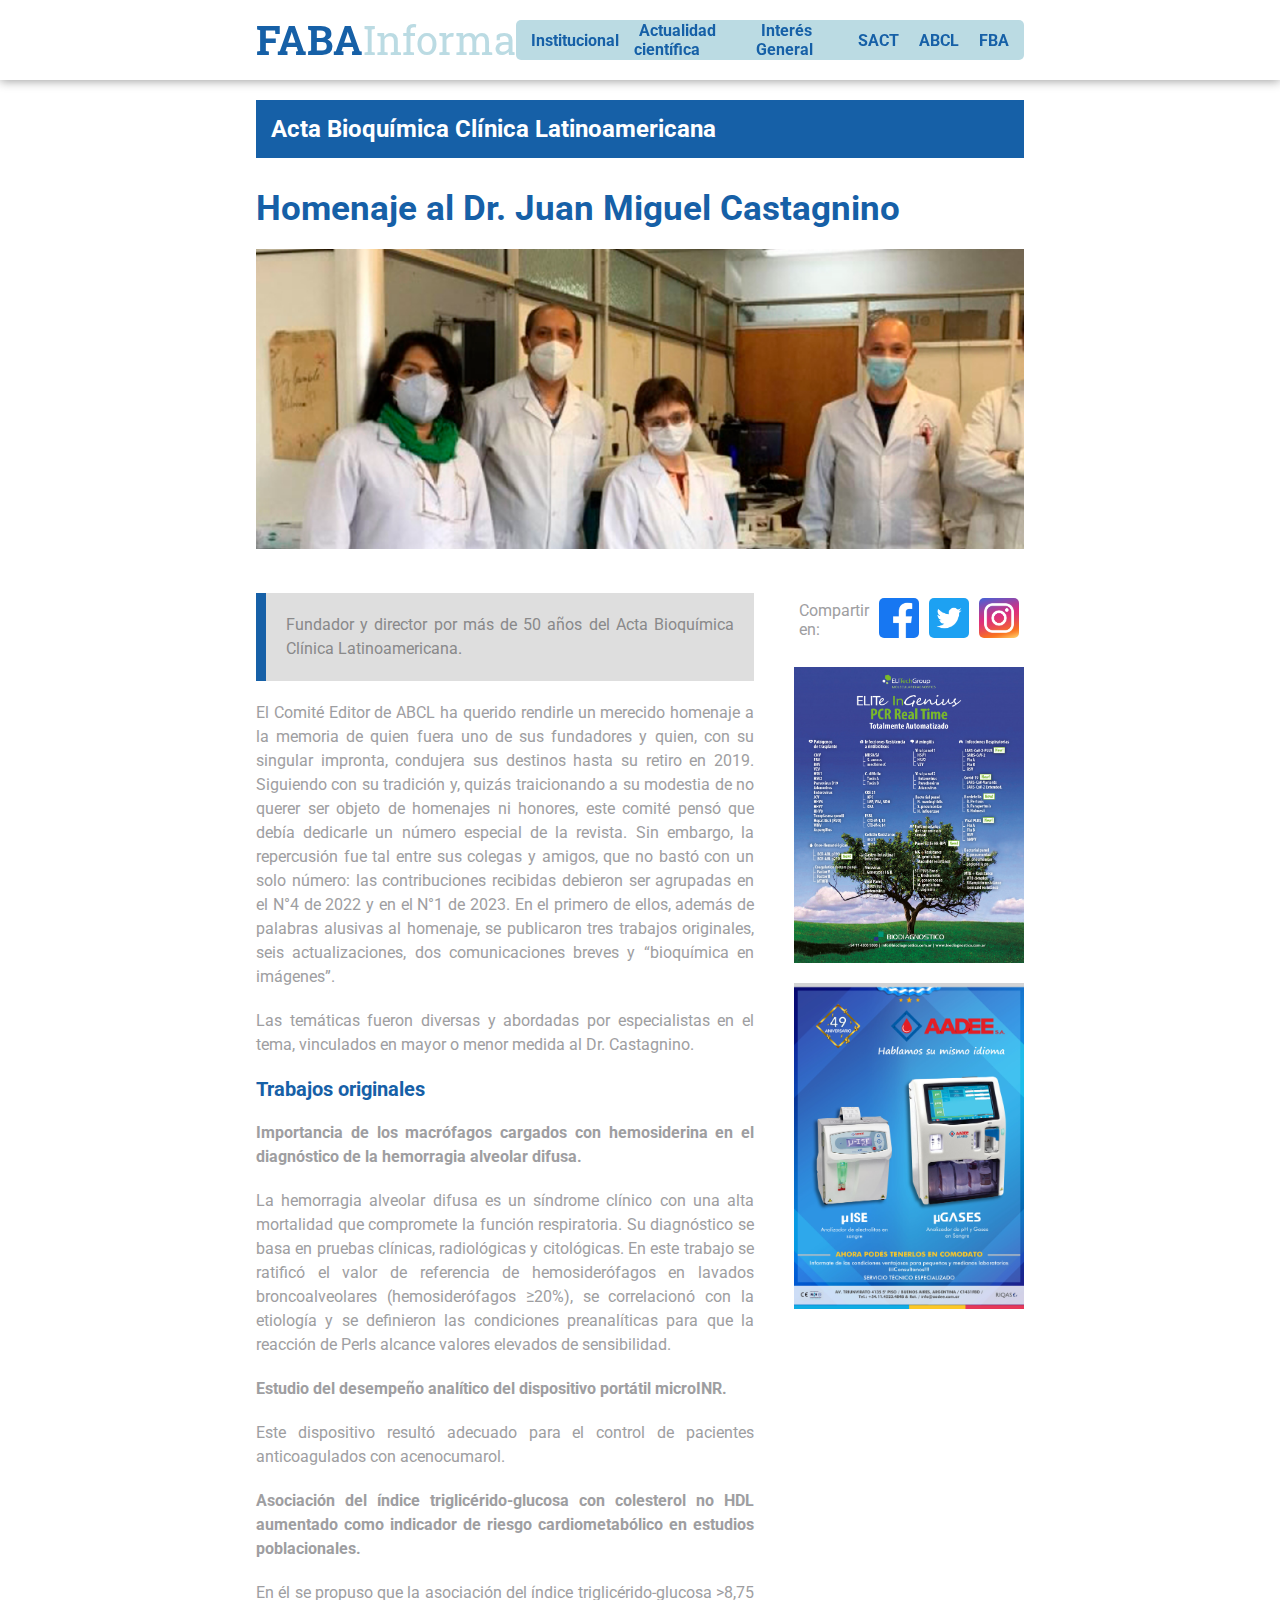
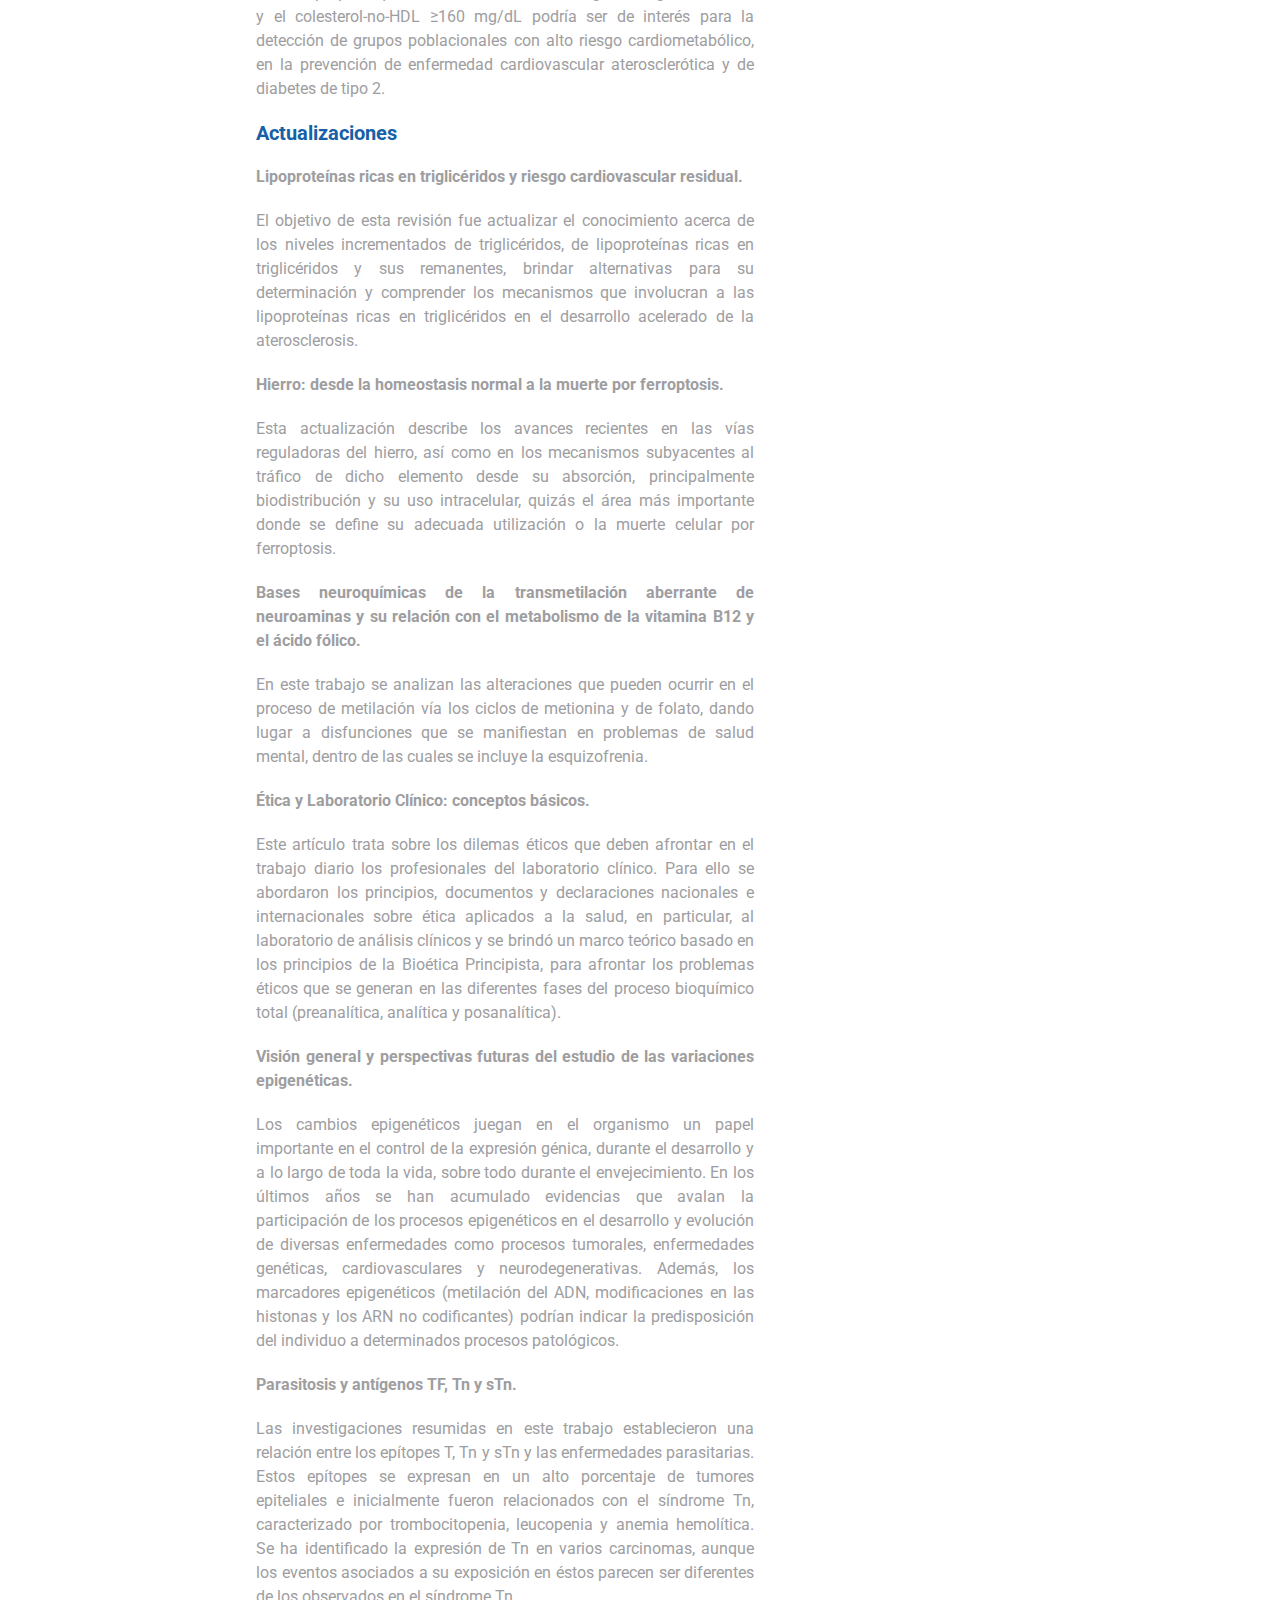
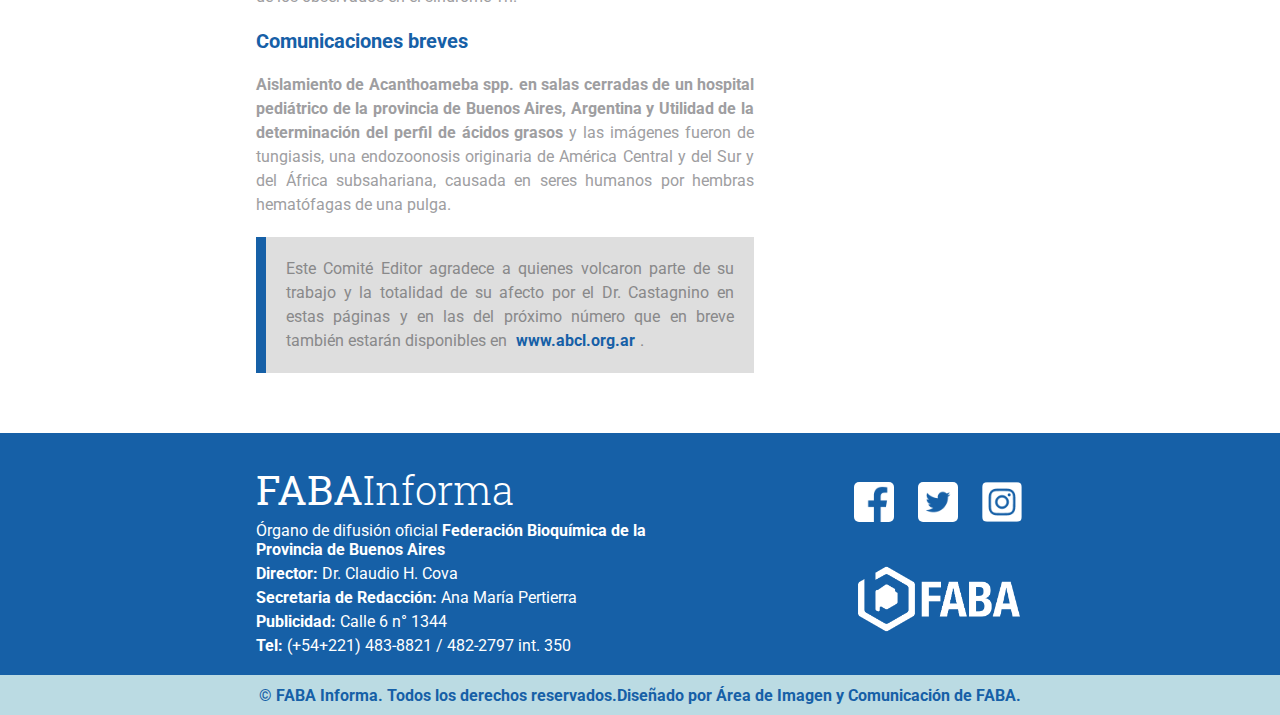
==== pages/abcl.html @ 65930298 "agregado de grids" ====
<!DOCTYPE html>
<html lang="en">

<head>
    <meta charset="UTF-8">
    <meta http-equiv="X-UA-Compatible" content="IE=edge">
    <meta name="viewport" content="width=, initial-scale=1.0">
    <link rel="stylesheet" href="../css/style.css">
    <link rel="preconnect" href="https://fonts.googleapis.com">
    <link rel="preconnect" href="https://fonts.gstatic.com" crossorigin>
    <link href="https://fonts.googleapis.com/css2?family=Roboto:wght@100;700&display=swap" rel="stylesheet">
    <link
        href="https://fonts.googleapis.com/css2?family=Roboto+Slab:wght@100;600;700&family=Roboto:wght@100;700&display=swap"
        rel="stylesheet">
    <title>FABA Informa</title>
</head>

<body>
    <header>
        <nav>
            <h1 class="logotipo"><a href="../index.html"><strong>FABA</strong>Informa</span></a></h1>
            <ul class="navBar">
                <li><a href="../pages/institucional.html">Institucional</a></li>
                <li><a href="../pages/actualidadCientifica.html">Actualidad científica</a></li>
                <li><a href="../pages/interesGeneral.html">Interés General</a></li>
                <li><a href="../pages/sact.html">SACT</a></li>
                <li><a href="../pages/abcl.html">ABCL</a></li>
                <li><a href="../pages/fba.html">FBA</a></li>
            </ul>
        </nav>
    </header>
    <main>
        <section class="nombreSeccion">
            <div>
                <h2>Acta Bioquímica Clínica Latinoamericana</h2>
            </div>
        </section>
        <section class="nota">
            <div class="tituloNota">
                <h2>Homenaje al Dr. Juan Miguel Castagnino</h2>
                <img class="imgPortada" src="../assets/images/img5.png" alt="Bioquimicos en equipo">
            </div>
            <div class="notaCompleta">
                <div class="cuerpoNota">
                    <p class="bajada">Fundador y director por más de 50 años del Acta Bioquímica Clínica
                        Latinoamericana.</p>
                    <p>El Comité Editor de ABCL ha querido rendirle un merecido homenaje a la memoria de quien fuera uno
                        de sus fundadores y quien, con su singular impronta, condujera sus destinos hasta su retiro en
                        2019. Siguiendo con su tradición y, quizás traicionando a su modestia de no querer ser objeto de
                        homenajes ni honores, este comité pensó que debía dedicarle un número especial de la revista.
                        Sin embargo, la repercusión fue tal entre sus colegas y amigos, que no bastó con un solo número:
                        las contribuciones recibidas debieron ser agrupadas en el N°4 de 2022 y en el N°1 de 2023. En el
                        primero de ellos, además de palabras alusivas al homenaje, se publicaron tres trabajos
                        originales, seis actualizaciones, dos comunicaciones breves y “bioquímica en imágenes”.</p>
                    <p>Las temáticas fueron diversas y abordadas por especialistas en el tema, vinculados en mayor o
                        menor medida al Dr. Castagnino.</p>
                    <h4>Trabajos originales</h4>
                    <p><strong>Importancia de los macrófagos cargados con hemosiderina en el diagnóstico de la
                            hemorragia alveolar difusa.</strong></p>
                    <p>La hemorragia alveolar difusa es un síndrome clínico con una alta mortalidad que compromete la
                        función respiratoria. Su diagnóstico se basa en pruebas clínicas, radiológicas y citológicas. En
                        este trabajo se ratificó el valor de referencia de hemosiderófagos en lavados broncoalveolares
                        (hemosiderófagos ≥20%), se correlacionó con la etiología y se definieron las condiciones
                        preanalíticas para que la reacción de Perls alcance valores elevados de sensibilidad.</p>
                    <p><strong>Estudio del desempeño analítico del dispositivo portátil microINR.</strong></p>
                    <p>Este dispositivo resultó adecuado para el control de pacientes anticoagulados con acenocumarol.
                    </p>
                    <p><strong>Asociación del índice triglicérido-glucosa con colesterol no HDL aumentado como indicador
                            de riesgo cardiometabólico en estudios poblacionales.</strong></p>
                    <p>En él se propuso que la asociación del índice triglicérido-glucosa >8,75 y el colesterol-no-HDL
                        ≥160 mg/dL podría ser de interés para la detección de grupos poblacionales con alto riesgo
                        cardiometabólico, en la prevención de enfermedad cardiovascular aterosclerótica y de diabetes de
                        tipo 2.</p>
                    <h4>Actualizaciones</h4>
                    <p><strong>Lipoproteínas ricas en triglicéridos y riesgo cardiovascular residual.</strong></p>
                    <p>El objetivo de esta revisión fue actualizar el conocimiento acerca de los niveles incrementados
                        de triglicéridos, de lipoproteínas ricas en triglicéridos y sus remanentes, brindar alternativas
                        para su determinación y comprender los mecanismos que involucran a las lipoproteínas ricas en
                        triglicéridos en el desarrollo acelerado de la aterosclerosis.</p>

                    <p><strong>Hierro: desde la homeostasis normal a la muerte por ferroptosis.</strong></p>
                    <p>Esta actualización describe los avances recientes en las vías reguladoras del hierro, así como en
                        los mecanismos subyacentes al tráfico de dicho elemento desde su absorción, principalmente
                        biodistribución y su uso intracelular, quizás el área más importante donde se define su adecuada
                        utilización o la muerte celular por ferroptosis.</p>
                    <p><strong>Bases neuroquímicas de la transmetilación aberrante de neuroaminas y su relación con el
                            metabolismo de la vitamina B12 y el ácido fólico.</strong></p>
                    <p>En este trabajo se analizan las alteraciones que pueden ocurrir en el proceso de metilación vía
                        los ciclos de metionina y de folato, dando lugar a disfunciones que se manifiestan en problemas
                        de salud mental, dentro de las cuales se incluye la esquizofrenia.</p>
                    <p><strong>Ética y Laboratorio Clínico: conceptos básicos.</strong></p>
                    <p>Este artículo trata sobre los dilemas éticos que deben afrontar en el trabajo diario los
                        profesionales del laboratorio clínico. Para ello se abordaron los principios, documentos y
                        declaraciones nacionales e internacionales sobre ética aplicados a la salud, en particular, al
                        laboratorio de análisis clínicos y se brindó un marco teórico basado en los principios de la
                        Bioética Principista, para afrontar los problemas éticos que se generan en las diferentes fases
                        del proceso bioquímico total (preanalítica, analítica y posanalítica).</p>
                    <p><strong>Visión general y perspectivas futuras del estudio de las variaciones
                            epigenéticas.</strong></p>
                    <p>Los cambios epigenéticos juegan en el organismo un papel importante en el control de la expresión
                        génica, durante el desarrollo y a lo largo de toda la vida, sobre todo durante el
                        envejecimiento. En los últimos años se han acumulado evidencias que avalan la participación de
                        los procesos epigenéticos en el desarrollo y evolución de diversas enfermedades como procesos
                        tumorales, enfermedades genéticas, cardiovasculares y neurodegenerativas. Además, los marcadores
                        epigenéticos (metilación del ADN, modificaciones en las histonas y los ARN no codificantes)
                        podrían indicar la predisposición del individuo a determinados procesos patológicos.</p>
                    <p><strong>Parasitosis y antígenos TF, Tn y sTn.</strong></p>
                    <p>Las investigaciones resumidas en este trabajo establecieron una relación entre los epítopes T, Tn
                        y sTn y las enfermedades parasitarias. Estos epítopes se expresan en un alto porcentaje de
                        tumores epiteliales e inicialmente fueron relacionados con el síndrome Tn, caracterizado por
                        trombocitopenia, leucopenia y anemia hemolítica. Se ha identificado la expresión de Tn en varios
                        carcinomas, aunque los eventos asociados a su exposición en éstos parecen ser diferentes de los
                        observados en el síndrome Tn.</p>
                    <h4>Comunicaciones breves</h4>
                    <p><strong>Aislamiento de Acanthoameba spp. en salas cerradas de un hospital pediátrico de la
                            provincia de Buenos Aires, Argentina y Utilidad de la determinación del perfil de ácidos
                            grasos</strong> y las imágenes fueron de tungiasis, una endozoonosis originaria de América
                        Central y del Sur y del África subsahariana, causada en seres humanos por hembras hematófagas de
                        una pulga.</p>
                    <p class="bajada">Este Comité Editor agradece a quienes volcaron parte de su trabajo y la totalidad
                        de su afecto por el Dr. Castagnino en estas páginas y en las del próximo número que en breve
                        también estarán disponibles en <a href="www.abcl.org.ar" target="_blank">www.abcl.org.ar</a>.
                    </p>
                </div>
                <div class="publicidad">
                    <div class="compartir">
                        <p>Compartir en:</p>
                        <a href=""><img src="../assets/images/facebookColor.png" alt="Facebook"></a>
                        <a href=""><img src="../assets/images/twitterColor.png" alt="Twitter"></a>
                        <a href=""><img src="../assets/images/instagramColor.png" alt="Instagram"></a>
                    </div>
                    <img src="../assets/images/publicidad1.png">
                    <img src="../assets/images/publicidad2.png">
                </div>
            </div>
        </section>
    </main>

    <footer>
        <div class="footer">
            <div class="informacion">
                <a href="index.html" target="_blank"><h1><strong>FABA</strong>Informa</h1></a>
                <p>Órgano de difusión oficial <strong>Federación Bioquímica de la Provincia de Buenos Aires</strong></p>
                <p><strong>Director:</strong> Dr. Claudio H. Cova</p>
                <p><strong>Secretaria de Redacción:</strong> Ana María Pertierra</p>
                <p><strong>Publicidad:</strong> Calle 6 n° 1344</p>
                <p><strong>Tel:</strong> (+54+221) 483-8821 / 482-2797 int. 350</p>
            </div>
            <div>
                <div class="redesSociales">
                    <a href="https://www.facebook.com/revista.FABAInforma" target="_blank"><img src="../assets/images/facebook.png" alt="Facebook"></a>
                    <a href="https://twitter.com/FabaInforma" target="_blank"><img src="../assets/images/twitter.png" alt="twitter"></a>
                    <a href="https://www.instagram.com/fabainforma/" target="_blank"><img src="../assets/images/instagram.png" alt="instagram"></a>
                </div>
                <div class="faba">
                    <a href="https://www.faba.org.ar/" target="_blank"><img src="../assets/images/faba.png" alt="faba"></a>
                </div>
            </div>
        </div>
        <div class="creador">
            <strong>© FABA Informa. Todos los derechos reservados.Diseñado por Área de Imagen y Comunicación de
                FABA.</strong>
        </div>
    </footer>

</body>

</html>
---- css/style.css ----
@import url('https://fonts.googleapis.com/css2?family=Roboto+Slab:wght@100;200;300;400;500;600;700;800;900&family=Roboto:ital,wght@0,100;0,300;0,400;0,500;0,900;1,100;1,300;1,400;1,500;1,900&display=swap');

*{
    margin: 0px;
    padding: 0px;
    box-sizing: border-box;
}
body {
    font-family: roboto;
    font-weight: 400;
    color: #9E9EA1;
}
header {
    width: 100%;
    height: 80px;
    background-color: #fff;
    box-shadow: 0px 1px 10px rgb(156, 156, 156);
    display: flex;
    align-items: center;
    justify-content: center;
    position: sticky;
    top: 0px;
}
nav {
    width: 60%;
    height: 40px;
    display: flex;
    justify-content: space-between;
    font-family: roboto;
}
nav h1 {
    font-family: roboto slab;
    font-size: 40px;
    font-weight: 400;
    color: #BBDBE3;
    line-height: 100%;
}
nav h1 a {    
    text-decoration: none;
    color: #BBDBE3;
}
nav strong {
    color: #1660A7;
}
nav ul a {
    text-decoration: none;
    padding: 5px;
    color: #1660A7;
}
nav ul {
    display: flex;
    flex-direction: row;
    justify-content: center;
    align-items: center;
    list-style: none;
    font-weight: 700;
    background-color: #BBDBE3;
    padding: 5px;
    border-radius: 5px;
}
nav li {
    padding: 5px;
}
nav ul a:hover{
background-color: #1660A7;
color: #fff;
padding: 5px;
border-radius: 5px;
}
main{
display: flex;
flex-direction: column;
align-items: center;

}
.clasificados{
    width: 60%;
    background-color: #BBDBE3;
    padding: 5px;
    margin-top: 20px;
    font-size: 12px;
}
.listadoClasificados {
    width: 100%;
    display: flex;
    flex-direction: row;
    justify-content: space-between;
    padding: 5px;
}
.listadoClasificados a {
    text-decoration: none;
    color: #fff;
    background-color: #1660A7;
    padding: 5px;
}
section{
    width: 60%;
    display: flex;
    justify-content: center;
}
.nombreSeccion{
justify-content: flex-start;
width: 60%;
background-color: #1660A7;
color: #fff;
font-weight: 800; 
margin-top: 20px;
margin-bottom: 10px;
padding: 15px;   
text-align: left;
}
.noticiasPrincipales {
    margin-top: 20px;
    margin-bottom: 40px;
    width: 60%;
    display: flex;
    justify-content: space-between;
}
.noticias1 {
    width: 50%;
    height: 400px;
    margin-right: 10px;
    background-image: url(../assets/images/img1.png);
    background-size: cover;
    display: flex;
    flex-direction: column;
    justify-content: flex-end;
}
.noticias1 h2 {
background-color: #1661a77c ;
padding: 20px;
color: #fff;
font-size: 40px;
text-align: center;
}
.noticias1 a{
    text-decoration: none;
}
.noticias2 {
    width: 50%;
    height: 400px;
    display: flex;
    flex-direction: column;
    justify-content: space-between;
}
.noticias2 a{
    text-decoration: none;
}
.noticiasChica1 {
    height: 50%;
    background-image: url(../assets/images/img2.png);
    background-size: cover;
    display: flex;
    flex-direction: column;
    justify-content: flex-end;
}
.noticiasChica2 {
    height: 47%;
    background-image: url(../assets/images/img3.png);
    background-size: cover;
    display: flex;
    flex-direction: column;
    justify-content: flex-end;
}
.noticiasChica1 h2 {    
    background-color: #1661a77c ;
    padding: 20px;
    color: #fff;
    font-size: 30px;
    text-align: center;
}
.noticiasChica2 h2 {    
    background-color: #1661a77c ;
    padding: 20px;
    color: #fff;
    font-size: 30px;
    text-align: center;
}
.anunciantes{
    width: 100%;
    display: flex;
    justify-content: space-between;
    padding-top: 20px;
    padding-bottom: 20px;
}
.tapaYHumor {
    display: flex;
    justify-content: space-between;
    padding-top: 20px;
    padding-bottom: 40px;
}
.tapaYHumor img {
    width: 100%;
    margin-right: 20px;
}
.actProfYVersionesAnteriores {
    display: flex;
    flex-direction: column;
    justify-content: space-between;
}
.noticiasSecundarias {
    display: flex;
    flex-direction: row;
    justify-content: space-between;
}
.listaNoticiasSecundarias{
    display: flex;
    flex-direction: column;
    width: 70%;
}
.listaNoticiasSecundarias h2{
    color: #1660A7;
    padding-bottom: 20px;
    font-size: 30px;
}
.publicidad {
    width: 30%;
    margin-left:40px ;
    display: flex;
    flex-direction: column;
}
.publicidad img {
    width: 100%;
    padding-bottom: 20px;
}

article{
    border-top: 1px solid #BBDBE3;
    padding-top: 20px;
    padding-bottom: 20px;
    display: flex;
}

article img {
    width: 300px;
    height: 200px;
    padding-right: 20px;
    object-fit: cover;
}

article h3 {
    color: #1660A7;
    padding-bottom: 20px;
}
article p {
    color: #505055;
    padding-bottom: 20px;
}
article a  {
    background-color: #1660A7;
    color: #fff;
    padding: 5px;
    border-radius: 5px;
    text-decoration: none;
}

.compartir {
    display: flex;
    justify-content: flex-end;
    padding-bottom: 20px;
    align-items: center;
    margin: 5px;
}
.compartir img {
    width: 40px;
    border-radius: 5px;
    padding: 0px;
    margin-left: 10px;
}
.nota {
    flex-direction: column;
}
.notaCompleta{
    width: 100%;
    display: flex;
    justify-content: center;
}
.tituloNota {
    width: 100%;
    flex-direction: column;
    margin-top: 20px;
    margin-bottom: 20px;
}
.tituloNota span {
    color: #9E9EA1;
}
.tituloNota h2 {
    color: #1660A7;
    font-size: 35px;
}
.cuerpoNota {
    width: 70%;
    margin-bottom: 40px;
}
.cuerpoNota .bajada {
    background-color: #DEDEDE;
    border-left: 10px solid #1660A7;
    color: #89898a;
    padding: 20px;
}
.imgPortada {
    width: 100%;
    height: 300px;
    object-fit: cover;
    margin-top: 20px;
    margin-bottom: 20px;
}
.cuerpoNota p {
    text-align: justify;
    margin-bottom: 20px;
    line-height: 150%;
}
.cuerpoNota h4 {
    color: #1660A7;
    font-size: 20px;
    margin-top: 20px;
    margin-bottom: 20px;
}
.cuerpoNota li {
    text-align: justify;
    margin-bottom: 10px;
}
.cuerpoNota a {
    text-decoration: none;
    color: #1660A7;
    font-weight: bold;
    padding: 5px;

}
.cuerpoNota a:hover {
    background-color: #1660A7;
    color: #fff;
    padding: 5px;
border-radius: 5px;
}
.imgCuerpoNota {
    width: 100%;
    margin-top: 20px;
    margin-bottom: 20px;
}
 /* INSTITUCIONAL  */

.noticiaInstitucional1 {
    width: 50%;
    height: 400px;
    margin-right: 10px;
    background-image: url(../assets/images/img8.png);
    background-size: cover;
    display: flex;
    flex-direction: column;
    justify-content: flex-end;
}
.noticiasChicaInstitucional1 {
    height: 50%;
    background-image: url(../assets/images/img9.png);
    background-size: cover;
    display: flex;
    flex-direction: column;
    justify-content: flex-end;
}
.noticiasChicaInstitucional2 {
    height: 47%;
    background-image: url(../assets/images/img10.png);
    background-size: cover;
    display: flex;
    flex-direction: column;
    justify-content: flex-end;
}

.noticiaInstitucional1 h2 {
    background-color: #1661a7a8 ;
    padding: 20px;
    color: #fff;
    font-size: 40px;
    text-align: center;
    }
.noticiaInstitucional1 a{
    text-decoration: none;
} 
.noticiasChicaInstitucional1 h2 {    
    background-color: #1661a7a8 ;
    padding: 20px;
    color: #fff;
    font-size: 30px;
    text-align: center;
}
.noticiasChicaInstitucional2 h2 {    
    background-color: #1661a7a8 ;
    padding: 20px;
    color: #fff;
    font-size: 30px;
    text-align: center;
}
 /* TERMINA INSTITUCIONAL  */

 /* FBA  */

.noticiaFBA1 {
    width: 50%;
    height: 400px;
    margin-right: 10px;
    background-image: url(../assets/images/img11.png);
    background-size: cover;
    display: flex;
    flex-direction: column;
    justify-content: flex-end;
}
.noticiasChicaFBA1 {
    height: 50%;
    background-image: url(../assets/images/img13.png);
    background-size: cover;
    display: flex;
    flex-direction: column;
    justify-content: flex-end;
}
.noticiasChicaFBA2 {
    height: 47%;
    background-image: url(../assets/images/img12.png);
    background-size: cover;
    display: flex;
    flex-direction: column;
    justify-content: flex-end;
}

.noticiaFBA1 h2 {
    background-color: #1661a7a8 ;
    padding: 20px;
    color: #fff;
    font-size: 40px;
    text-align: center;
    }
.noticiaFBA1 a{
    text-decoration: none;
} 
.noticiasChicaFBA1 h2 {    
    background-color: #1661a7a8 ;
    padding: 20px;
    color: #fff;
    font-size: 30px;
    text-align: center;
}
.noticiasChicaFBA2 h2 {    
    background-color: #1661a7a8 ;
    padding: 20px;
    color: #fff;
    font-size: 30px;
    text-align: center;
}
.noticiasChicaFBA1 a {
    text-decoration: none;
}
.noticiasChicaFBA2 a {
    text-decoration: none;
}
 /* TERMINA FBA  */

footer {    
background-color: #1660A7;
font-family: roboto;
color: #fff;
display: flex;
justify-content: center;
flex-direction: row;
flex-wrap: wrap;
height: 250px;

}
footer .footer {    
width: 60%;
display: flex;
justify-content: space-between;
align-items: center;
margin-top: 30px;
}
footer h1 {
    font-family: roboto slab;
    font-weight: 300;
    font-size: 40px;
}
footer .informacion{
    width: 400px;
}
footer img {
    border-radius: 5px;
    width: 40px;
    margin-left: 20px;
}
footer p {
    font-weight: 400;
    padding-top: 5px;
}
.faba img {
    width: 170px;
    margin-top: 40px;
}
footer .creador {
    display: flex;
    justify-content: center;
    align-items: center;
    width: 100%;
    text-align: center;
    background-color: #BBDBE3;
    color: #1660A7;
    height: 40px;
    margin-top: 20px;
}
footer a{
    text-decoration: none;
    color: #fff;
}
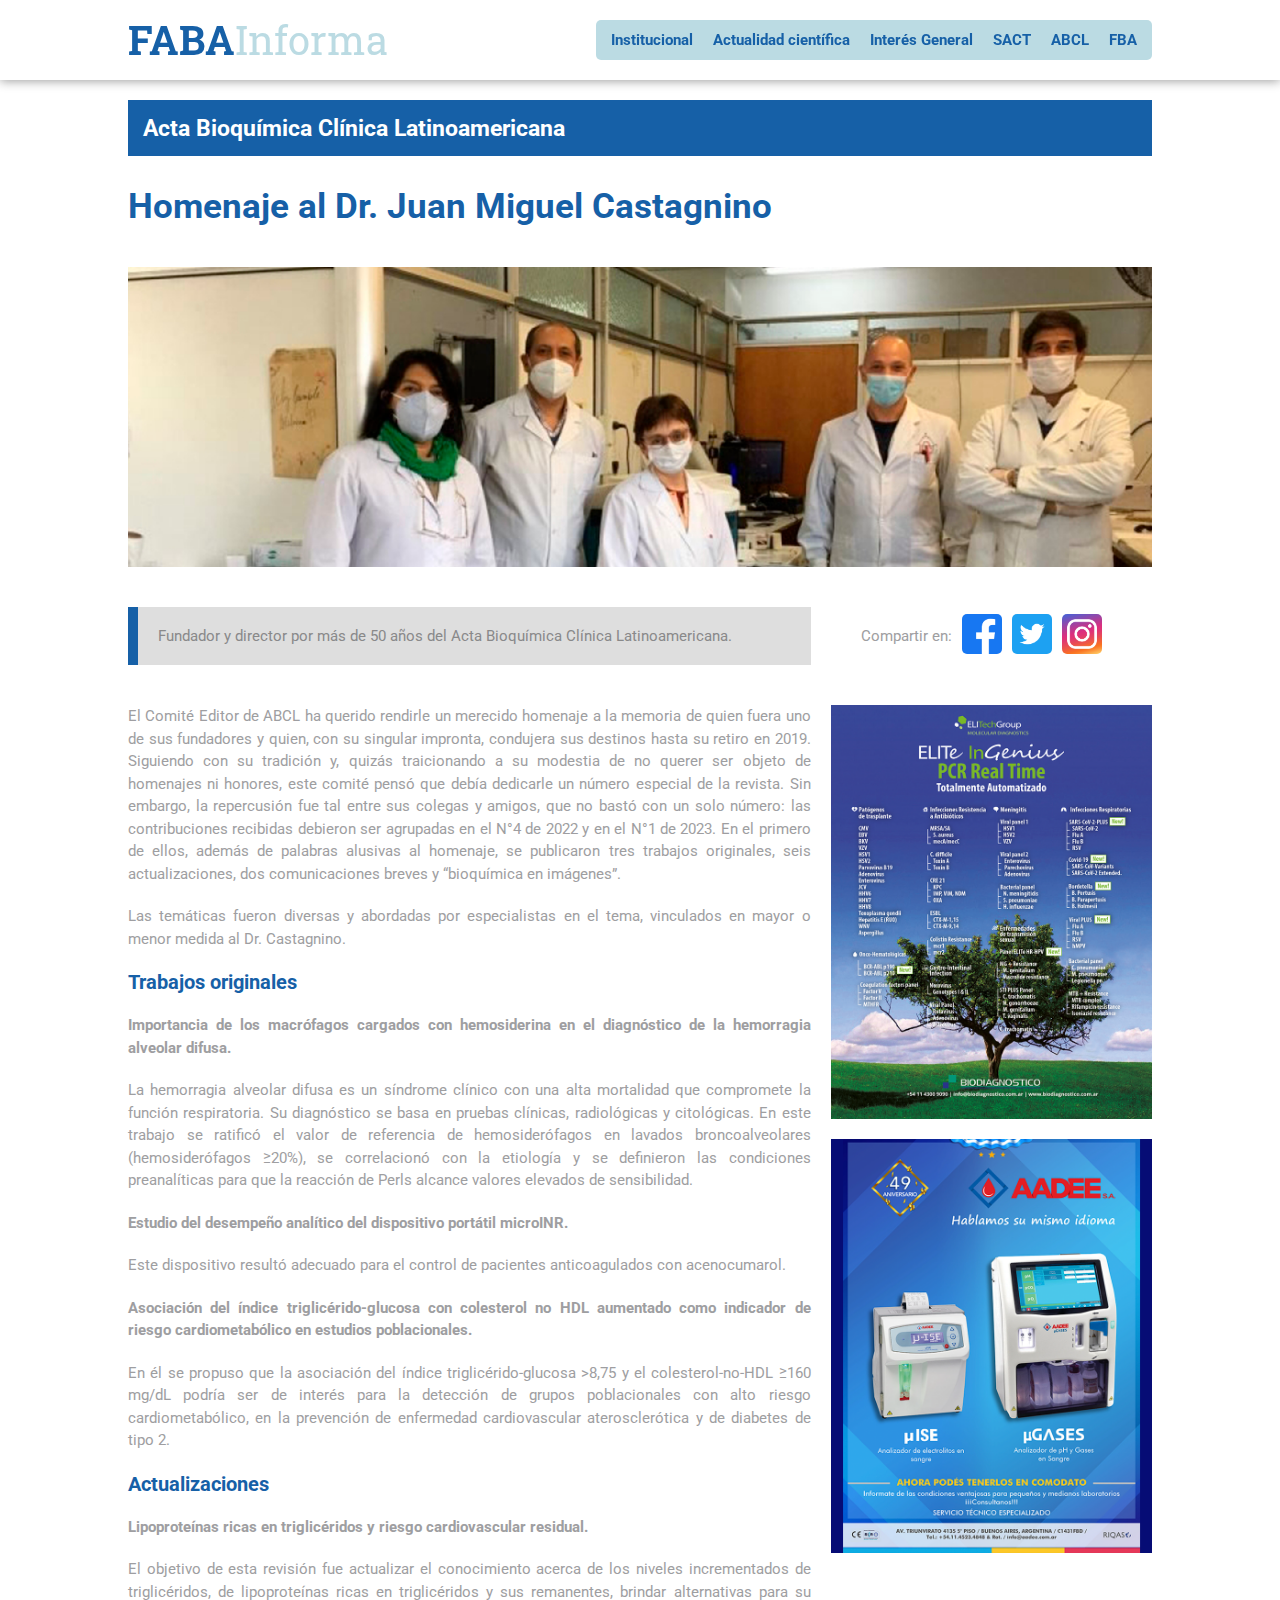
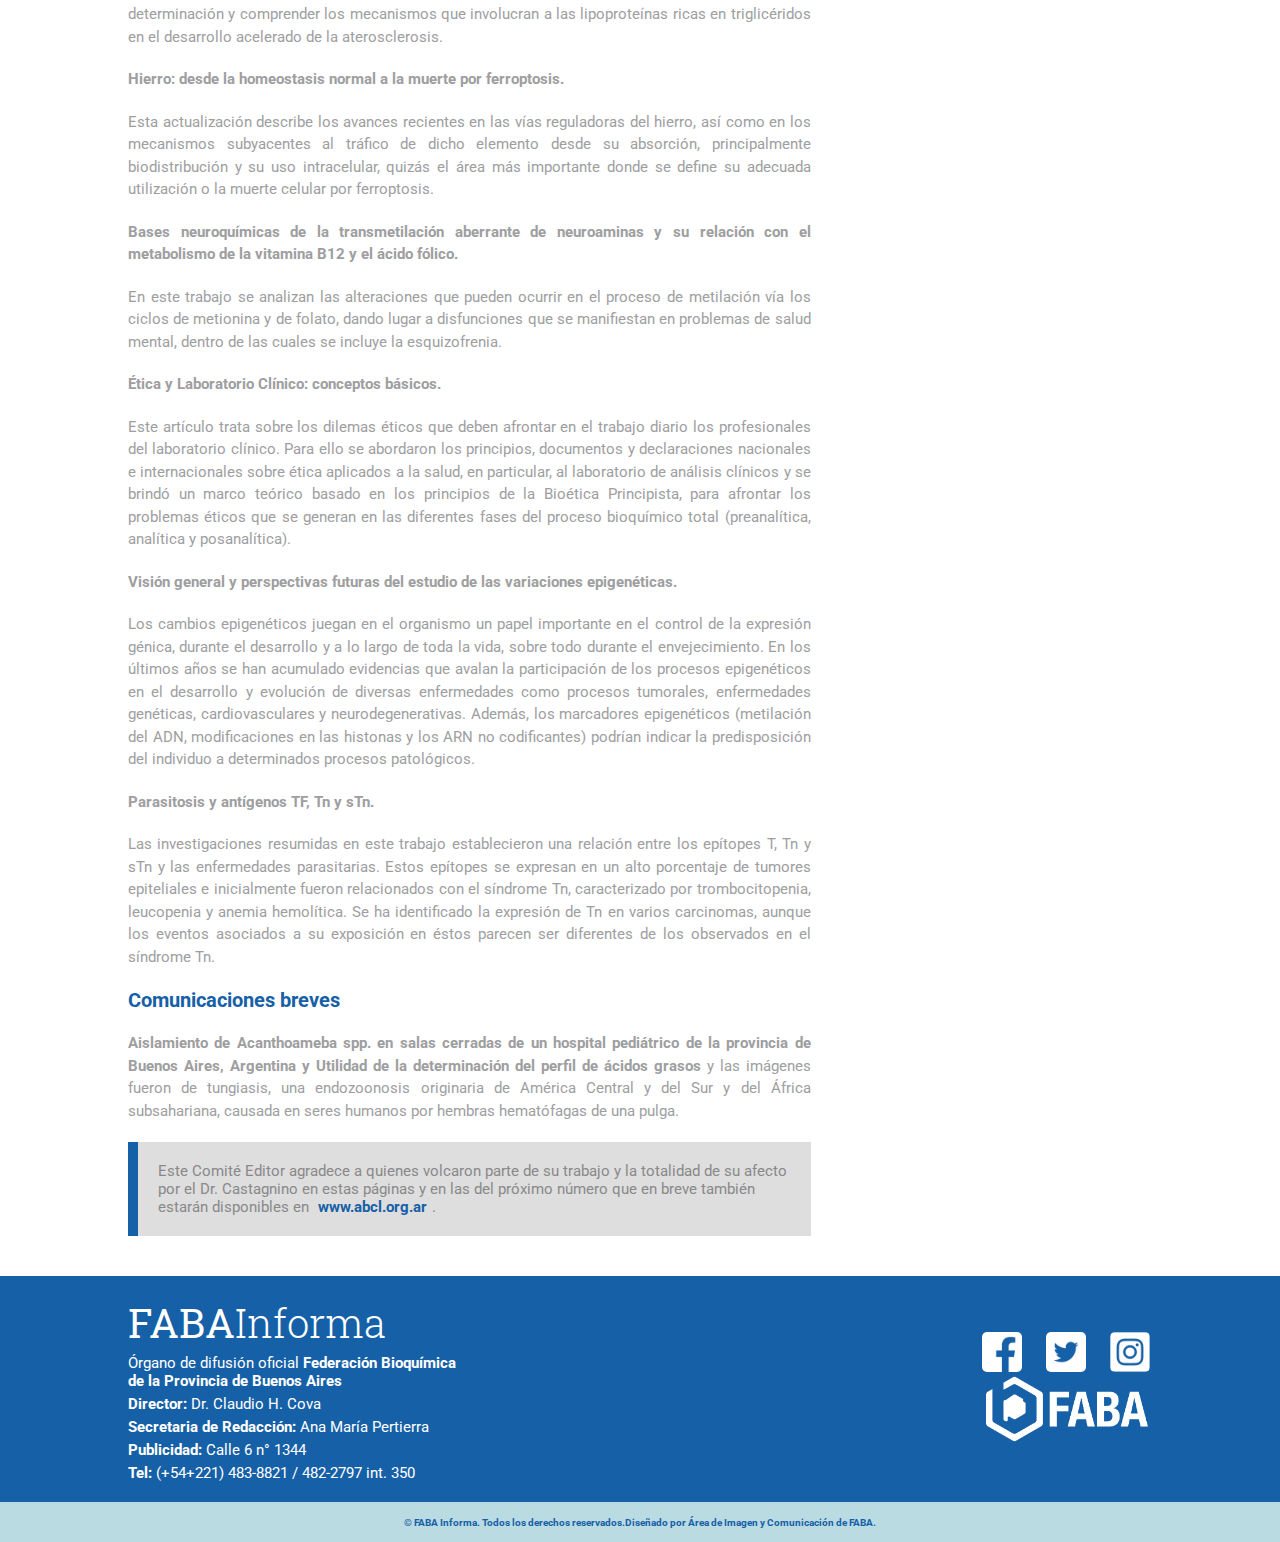
==== commit d4fabdd6: "agregando mas grids" ====
--- a/pages/abcl.html
+++ b/pages/abcl.html
@@ -4,7 +4,7 @@
 <head>
     <meta charset="UTF-8">
     <meta http-equiv="X-UA-Compatible" content="IE=edge">
-    <meta name="viewport" content="width=, initial-scale=1.0">
+    <meta name="viewport" content="width=1, initial-scale=1.0">
     <link rel="stylesheet" href="../css/style.css">
     <link rel="preconnect" href="https://fonts.googleapis.com">
     <link rel="preconnect" href="https://fonts.gstatic.com" crossorigin>
@@ -16,153 +16,192 @@
 </head>
 
 <body>
-    <header>
-        <nav>
-            <h1 class="logotipo"><a href="../index.html"><strong>FABA</strong>Informa</span></a></h1>
-            <ul class="navBar">
-                <li><a href="../pages/institucional.html">Institucional</a></li>
-                <li><a href="../pages/actualidadCientifica.html">Actualidad científica</a></li>
-                <li><a href="../pages/interesGeneral.html">Interés General</a></li>
-                <li><a href="../pages/sact.html">SACT</a></li>
-                <li><a href="../pages/abcl.html">ABCL</a></li>
-                <li><a href="../pages/fba.html">FBA</a></li>
-            </ul>
-        </nav>
-    </header>
-    <main>
+    <div class="hero__noticia">
+        <header>
+            <nav>
+                <h1 class="logotipo"><a href="index.html"><strong>FABA</strong>Informa</span></a></h1>
+                <ul class="navBar">
+                    <li><a href="./pages/institucional.html">Institucional</a></li>
+                    <li><a href="./pages/actualidadCientifica.html">Actualidad científica</a></li>
+                    <li><a href="./pages/interesGeneral.html">Interés General</a></li>
+                    <li><a href="./pages/sact.html">SACT</a></li>
+                    <li><a href="./pages/abcl.html">ABCL</a></li>
+                    <li><a href="./pages/fba.html">FBA</a></li>
+                </ul>
+            </nav>
+        </header>
         <section class="nombreSeccion">
-            <div>
-                <h2>Acta Bioquímica Clínica Latinoamericana</h2>
-            </div>
-        </section>
-        <section class="nota">
-            <div class="tituloNota">
-                <h2>Homenaje al Dr. Juan Miguel Castagnino</h2>
-                <img class="imgPortada" src="../assets/images/img5.png" alt="Bioquimicos en equipo">
-            </div>
-            <div class="notaCompleta">
-                <div class="cuerpoNota">
-                    <p class="bajada">Fundador y director por más de 50 años del Acta Bioquímica Clínica
-                        Latinoamericana.</p>
-                    <p>El Comité Editor de ABCL ha querido rendirle un merecido homenaje a la memoria de quien fuera uno
-                        de sus fundadores y quien, con su singular impronta, condujera sus destinos hasta su retiro en
-                        2019. Siguiendo con su tradición y, quizás traicionando a su modestia de no querer ser objeto de
-                        homenajes ni honores, este comité pensó que debía dedicarle un número especial de la revista.
-                        Sin embargo, la repercusión fue tal entre sus colegas y amigos, que no bastó con un solo número:
-                        las contribuciones recibidas debieron ser agrupadas en el N°4 de 2022 y en el N°1 de 2023. En el
-                        primero de ellos, además de palabras alusivas al homenaje, se publicaron tres trabajos
-                        originales, seis actualizaciones, dos comunicaciones breves y “bioquímica en imágenes”.</p>
-                    <p>Las temáticas fueron diversas y abordadas por especialistas en el tema, vinculados en mayor o
-                        menor medida al Dr. Castagnino.</p>
-                    <h4>Trabajos originales</h4>
-                    <p><strong>Importancia de los macrófagos cargados con hemosiderina en el diagnóstico de la
-                            hemorragia alveolar difusa.</strong></p>
-                    <p>La hemorragia alveolar difusa es un síndrome clínico con una alta mortalidad que compromete la
-                        función respiratoria. Su diagnóstico se basa en pruebas clínicas, radiológicas y citológicas. En
-                        este trabajo se ratificó el valor de referencia de hemosiderófagos en lavados broncoalveolares
-                        (hemosiderófagos ≥20%), se correlacionó con la etiología y se definieron las condiciones
-                        preanalíticas para que la reacción de Perls alcance valores elevados de sensibilidad.</p>
-                    <p><strong>Estudio del desempeño analítico del dispositivo portátil microINR.</strong></p>
-                    <p>Este dispositivo resultó adecuado para el control de pacientes anticoagulados con acenocumarol.
+            <h2>Acta Bioquímica Clínica Latinoamericana</h2>
+        </section>
+        <section class="tituloNota">
+            <h2>Homenaje al Dr. Juan Miguel Castagnino</h2>
+        </section>
+        <img class="imgPortada" src="../assets/images/img5.png" alt="Bioquimicos en equipo">
+
+        <section class="bajada">
+            <p>Fundador y director por más de 50 años del Acta Bioquímica Clínica
+                Latinoamericana.</p>
+        </section>
+
+        <section class="compartir">
+            <p>Compartir en:</p>
+            <a href=""><img src="../assets/images/facebookColor.png" alt="Facebook"></a>
+            <a href=""><img src="../assets/images/twitterColor.png" alt="Twitter"></a>
+            <a href=""><img src="../assets/images/instagramColor.png" alt="Instagram"></a>
+        </section>
+
+        <section class="cuerpoNota">
+            <p>El Comité Editor de ABCL ha querido rendirle un merecido homenaje a la memoria de quien fuera
+                uno
+                de sus fundadores y quien, con su singular impronta, condujera sus destinos hasta su retiro
+                en
+                2019. Siguiendo con su tradición y, quizás traicionando a su modestia de no querer ser
+                objeto de
+                homenajes ni honores, este comité pensó que debía dedicarle un número especial de la
+                revista.
+                Sin embargo, la repercusión fue tal entre sus colegas y amigos, que no bastó con un solo
+                número:
+                las contribuciones recibidas debieron ser agrupadas en el N°4 de 2022 y en el N°1 de 2023.
+                En el
+                primero de ellos, además de palabras alusivas al homenaje, se publicaron tres trabajos
+                originales, seis actualizaciones, dos comunicaciones breves y “bioquímica en imágenes”.</p>
+            <p>Las temáticas fueron diversas y abordadas por especialistas en el tema, vinculados en mayor o
+                menor medida al Dr. Castagnino.</p>
+            <h4>Trabajos originales</h4>
+            <p><strong>Importancia de los macrófagos cargados con hemosiderina en el diagnóstico de la
+                    hemorragia alveolar difusa.</strong></p>
+            <p>La hemorragia alveolar difusa es un síndrome clínico con una alta mortalidad que compromete
+                la
+                función respiratoria. Su diagnóstico se basa en pruebas clínicas, radiológicas y
+                citológicas. En
+                este trabajo se ratificó el valor de referencia de hemosiderófagos en lavados
+                broncoalveolares
+                (hemosiderófagos ≥20%), se correlacionó con la etiología y se definieron las condiciones
+                preanalíticas para que la reacción de Perls alcance valores elevados de sensibilidad.</p>
+            <p><strong>Estudio del desempeño analítico del dispositivo portátil microINR.</strong></p>
+            <p>Este dispositivo resultó adecuado para el control de pacientes anticoagulados con
+                acenocumarol.
+            </p>
+            <p><strong>Asociación del índice triglicérido-glucosa con colesterol no HDL aumentado como
+                    indicador
+                    de riesgo cardiometabólico en estudios poblacionales.</strong></p>
+            <p>En él se propuso que la asociación del índice triglicérido-glucosa >8,75 y el
+                colesterol-no-HDL
+                ≥160 mg/dL podría ser de interés para la detección de grupos poblacionales con alto riesgo
+                cardiometabólico, en la prevención de enfermedad cardiovascular aterosclerótica y de
+                diabetes de
+                tipo 2.</p>
+            <h4>Actualizaciones</h4>
+            <p><strong>Lipoproteínas ricas en triglicéridos y riesgo cardiovascular residual.</strong></p>
+            <p>El objetivo de esta revisión fue actualizar el conocimiento acerca de los niveles
+                incrementados
+                de triglicéridos, de lipoproteínas ricas en triglicéridos y sus remanentes, brindar
+                alternativas
+                para su determinación y comprender los mecanismos que involucran a las lipoproteínas ricas
+                en
+                triglicéridos en el desarrollo acelerado de la aterosclerosis.</p>
+
+            <p><strong>Hierro: desde la homeostasis normal a la muerte por ferroptosis.</strong></p>
+            <p>Esta actualización describe los avances recientes en las vías reguladoras del hierro, así
+                como en
+                los mecanismos subyacentes al tráfico de dicho elemento desde su absorción, principalmente
+                biodistribución y su uso intracelular, quizás el área más importante donde se define su
+                adecuada
+                utilización o la muerte celular por ferroptosis.</p>
+            <p><strong>Bases neuroquímicas de la transmetilación aberrante de neuroaminas y su relación con
+                    el
+                    metabolismo de la vitamina B12 y el ácido fólico.</strong></p>
+            <p>En este trabajo se analizan las alteraciones que pueden ocurrir en el proceso de metilación
+                vía
+                los ciclos de metionina y de folato, dando lugar a disfunciones que se manifiestan en
+                problemas
+                de salud mental, dentro de las cuales se incluye la esquizofrenia.</p>
+            <p><strong>Ética y Laboratorio Clínico: conceptos básicos.</strong></p>
+            <p>Este artículo trata sobre los dilemas éticos que deben afrontar en el trabajo diario los
+                profesionales del laboratorio clínico. Para ello se abordaron los principios, documentos y
+                declaraciones nacionales e internacionales sobre ética aplicados a la salud, en particular,
+                al
+                laboratorio de análisis clínicos y se brindó un marco teórico basado en los principios de la
+                Bioética Principista, para afrontar los problemas éticos que se generan en las diferentes
+                fases
+                del proceso bioquímico total (preanalítica, analítica y posanalítica).</p>
+            <p><strong>Visión general y perspectivas futuras del estudio de las variaciones
+                    epigenéticas.</strong></p>
+            <p>Los cambios epigenéticos juegan en el organismo un papel importante en el control de la
+                expresión
+                génica, durante el desarrollo y a lo largo de toda la vida, sobre todo durante el
+                envejecimiento. En los últimos años se han acumulado evidencias que avalan la participación
+                de
+                los procesos epigenéticos en el desarrollo y evolución de diversas enfermedades como
+                procesos
+                tumorales, enfermedades genéticas, cardiovasculares y neurodegenerativas. Además, los
+                marcadores
+                epigenéticos (metilación del ADN, modificaciones en las histonas y los ARN no codificantes)
+                podrían indicar la predisposición del individuo a determinados procesos patológicos.</p>
+            <p><strong>Parasitosis y antígenos TF, Tn y sTn.</strong></p>
+            <p>Las investigaciones resumidas en este trabajo establecieron una relación entre los epítopes
+                T, Tn
+                y sTn y las enfermedades parasitarias. Estos epítopes se expresan en un alto porcentaje de
+                tumores epiteliales e inicialmente fueron relacionados con el síndrome Tn, caracterizado por
+                trombocitopenia, leucopenia y anemia hemolítica. Se ha identificado la expresión de Tn en
+                varios
+                carcinomas, aunque los eventos asociados a su exposición en éstos parecen ser diferentes de
+                los
+                observados en el síndrome Tn.</p>
+            <h4>Comunicaciones breves</h4>
+            <p><strong>Aislamiento de Acanthoameba spp. en salas cerradas de un hospital pediátrico de la
+                    provincia de Buenos Aires, Argentina y Utilidad de la determinación del perfil de ácidos
+                    grasos</strong> y las imágenes fueron de tungiasis, una endozoonosis originaria de
+                América
+                Central y del Sur y del África subsahariana, causada en seres humanos por hembras
+                hematófagas de
+                una pulga.</p>
+            <blockquote>Este Comité Editor agradece a quienes volcaron parte de su trabajo y la
+                totalidad
+                de su afecto por el Dr. Castagnino en estas páginas y en las del próximo número que en breve
+                también estarán disponibles en <a href="www.abcl.org.ar" target="_blank">www.abcl.org.ar</a>.
+            </blockquote>
+        </section>
+
+
+        <aside>
+            <img src="../assets/images/publicidad1.png">
+            <img src="../assets/images/publicidad2.png">
+        </aside>
+        <footer>
+            <div class="footer">
+                <div class="informacion">
+                    <a href="index.html" target="_blank">
+                        <h1><strong>FABA</strong>Informa</h1>
+                    </a>
+                    <p>Órgano de difusión oficial <strong>Federación Bioquímica<br>de la Provincia de Buenos Aires</strong>
                     </p>
-                    <p><strong>Asociación del índice triglicérido-glucosa con colesterol no HDL aumentado como indicador
-                            de riesgo cardiometabólico en estudios poblacionales.</strong></p>
-                    <p>En él se propuso que la asociación del índice triglicérido-glucosa >8,75 y el colesterol-no-HDL
-                        ≥160 mg/dL podría ser de interés para la detección de grupos poblacionales con alto riesgo
-                        cardiometabólico, en la prevención de enfermedad cardiovascular aterosclerótica y de diabetes de
-                        tipo 2.</p>
-                    <h4>Actualizaciones</h4>
-                    <p><strong>Lipoproteínas ricas en triglicéridos y riesgo cardiovascular residual.</strong></p>
-                    <p>El objetivo de esta revisión fue actualizar el conocimiento acerca de los niveles incrementados
-                        de triglicéridos, de lipoproteínas ricas en triglicéridos y sus remanentes, brindar alternativas
-                        para su determinación y comprender los mecanismos que involucran a las lipoproteínas ricas en
-                        triglicéridos en el desarrollo acelerado de la aterosclerosis.</p>
-
-                    <p><strong>Hierro: desde la homeostasis normal a la muerte por ferroptosis.</strong></p>
-                    <p>Esta actualización describe los avances recientes en las vías reguladoras del hierro, así como en
-                        los mecanismos subyacentes al tráfico de dicho elemento desde su absorción, principalmente
-                        biodistribución y su uso intracelular, quizás el área más importante donde se define su adecuada
-                        utilización o la muerte celular por ferroptosis.</p>
-                    <p><strong>Bases neuroquímicas de la transmetilación aberrante de neuroaminas y su relación con el
-                            metabolismo de la vitamina B12 y el ácido fólico.</strong></p>
-                    <p>En este trabajo se analizan las alteraciones que pueden ocurrir en el proceso de metilación vía
-                        los ciclos de metionina y de folato, dando lugar a disfunciones que se manifiestan en problemas
-                        de salud mental, dentro de las cuales se incluye la esquizofrenia.</p>
-                    <p><strong>Ética y Laboratorio Clínico: conceptos básicos.</strong></p>
-                    <p>Este artículo trata sobre los dilemas éticos que deben afrontar en el trabajo diario los
-                        profesionales del laboratorio clínico. Para ello se abordaron los principios, documentos y
-                        declaraciones nacionales e internacionales sobre ética aplicados a la salud, en particular, al
-                        laboratorio de análisis clínicos y se brindó un marco teórico basado en los principios de la
-                        Bioética Principista, para afrontar los problemas éticos que se generan en las diferentes fases
-                        del proceso bioquímico total (preanalítica, analítica y posanalítica).</p>
-                    <p><strong>Visión general y perspectivas futuras del estudio de las variaciones
-                            epigenéticas.</strong></p>
-                    <p>Los cambios epigenéticos juegan en el organismo un papel importante en el control de la expresión
-                        génica, durante el desarrollo y a lo largo de toda la vida, sobre todo durante el
-                        envejecimiento. En los últimos años se han acumulado evidencias que avalan la participación de
-                        los procesos epigenéticos en el desarrollo y evolución de diversas enfermedades como procesos
-                        tumorales, enfermedades genéticas, cardiovasculares y neurodegenerativas. Además, los marcadores
-                        epigenéticos (metilación del ADN, modificaciones en las histonas y los ARN no codificantes)
-                        podrían indicar la predisposición del individuo a determinados procesos patológicos.</p>
-                    <p><strong>Parasitosis y antígenos TF, Tn y sTn.</strong></p>
-                    <p>Las investigaciones resumidas en este trabajo establecieron una relación entre los epítopes T, Tn
-                        y sTn y las enfermedades parasitarias. Estos epítopes se expresan en un alto porcentaje de
-                        tumores epiteliales e inicialmente fueron relacionados con el síndrome Tn, caracterizado por
-                        trombocitopenia, leucopenia y anemia hemolítica. Se ha identificado la expresión de Tn en varios
-                        carcinomas, aunque los eventos asociados a su exposición en éstos parecen ser diferentes de los
-                        observados en el síndrome Tn.</p>
-                    <h4>Comunicaciones breves</h4>
-                    <p><strong>Aislamiento de Acanthoameba spp. en salas cerradas de un hospital pediátrico de la
-                            provincia de Buenos Aires, Argentina y Utilidad de la determinación del perfil de ácidos
-                            grasos</strong> y las imágenes fueron de tungiasis, una endozoonosis originaria de América
-                        Central y del Sur y del África subsahariana, causada en seres humanos por hembras hematófagas de
-                        una pulga.</p>
-                    <p class="bajada">Este Comité Editor agradece a quienes volcaron parte de su trabajo y la totalidad
-                        de su afecto por el Dr. Castagnino en estas páginas y en las del próximo número que en breve
-                        también estarán disponibles en <a href="www.abcl.org.ar" target="_blank">www.abcl.org.ar</a>.
-                    </p>
+                    <p><strong>Director:</strong> Dr. Claudio H. Cova</p>
+                    <p><strong>Secretaria de Redacción:</strong> Ana María Pertierra</p>
+                    <p><strong>Publicidad:</strong> Calle 6 n° 1344</p>
+                    <p><strong>Tel:</strong> (+54+221) 483-8821 / 482-2797 int. 350</p>
                 </div>
-                <div class="publicidad">
-                    <div class="compartir">
-                        <p>Compartir en:</p>
-                        <a href=""><img src="../assets/images/facebookColor.png" alt="Facebook"></a>
-                        <a href=""><img src="../assets/images/twitterColor.png" alt="Twitter"></a>
-                        <a href=""><img src="../assets/images/instagramColor.png" alt="Instagram"></a>
+                <div>
+                    <div class="redesSociales">
+                        <a href="https://www.facebook.com/revista.FABAInforma" target="_blank"><img
+                                src="../assets/images/facebook.png" alt="Facebook"></a>
+                        <a href="https://twitter.com/FabaInforma" target="_blank"><img
+                                src="../assets/images/twitter.png" alt="twitter"></a>
+                        <a href="https://www.instagram.com/fabainforma/" target="_blank"><img
+                                src="../assets/images/instagram.png" alt="instagram"></a>
                     </div>
-                    <img src="../assets/images/publicidad1.png">
-                    <img src="../assets/images/publicidad2.png">
+                    <div class="faba">
+                        <a href="https://www.faba.org.ar/" target="_blank"><img src="../assets/images/faba.png"
+                                alt="faba"></a>
+                    </div>
                 </div>
             </div>
-        </section>
-    </main>
-
-    <footer>
-        <div class="footer">
-            <div class="informacion">
-                <a href="index.html" target="_blank"><h1><strong>FABA</strong>Informa</h1></a>
-                <p>Órgano de difusión oficial <strong>Federación Bioquímica de la Provincia de Buenos Aires</strong></p>
-                <p><strong>Director:</strong> Dr. Claudio H. Cova</p>
-                <p><strong>Secretaria de Redacción:</strong> Ana María Pertierra</p>
-                <p><strong>Publicidad:</strong> Calle 6 n° 1344</p>
-                <p><strong>Tel:</strong> (+54+221) 483-8821 / 482-2797 int. 350</p>
+            <div class="creador">
+                <strong>© FABA Informa. Todos los derechos reservados.Diseñado por Área de Imagen y Comunicación de
+                    FABA.</strong>
             </div>
-            <div>
-                <div class="redesSociales">
-                    <a href="https://www.facebook.com/revista.FABAInforma" target="_blank"><img src="../assets/images/facebook.png" alt="Facebook"></a>
-                    <a href="https://twitter.com/FabaInforma" target="_blank"><img src="../assets/images/twitter.png" alt="twitter"></a>
-                    <a href="https://www.instagram.com/fabainforma/" target="_blank"><img src="../assets/images/instagram.png" alt="instagram"></a>
-                </div>
-                <div class="faba">
-                    <a href="https://www.faba.org.ar/" target="_blank"><img src="../assets/images/faba.png" alt="faba"></a>
-                </div>
-            </div>
-        </div>
-        <div class="creador">
-            <strong>© FABA Informa. Todos los derechos reservados.Diseñado por Área de Imagen y Comunicación de
-                FABA.</strong>
-        </div>
-    </footer>
-
+        </footer>
+    </div>
 </body>
 
 </html>--- a/css/style.css
+++ b/css/style.css
@@ -1,16 +1,56 @@
 @import url('https://fonts.googleapis.com/css2?family=Roboto+Slab:wght@100;200;300;400;500;600;700;800;900&family=Roboto:ital,wght@0,100;0,300;0,400;0,500;0,900;1,100;1,300;1,400;1,500;1,900&display=swap');
 
-*{
+* {
     margin: 0px;
     padding: 0px;
     box-sizing: border-box;
 }
+html {
+    font-size: 62.5%;
+}
+
 body {
     font-family: roboto;
     font-weight: 400;
     color: #9E9EA1;
 }
+section{
+    margin-top: 20px;
+    margin-bottom: 20px;
+}
+.hero__inicio {
+    display: grid;
+    width: 100%;
+    grid-template-columns: 20% repeat(3, 1fr) 20%;
+    grid-template-rows: auto;
+    grid-template-areas:
+        "header header header header header"
+        ". clasificados clasificados clasificados ."
+        ". noticiasPrincipales noticiasPrincipales noticiasPrincipales ."
+        ". anunciantes anunciantes anunciantes ." 
+        ". tapaYHumor tapaYHumor tapaYHumor ."
+        ". main main aside ."
+        "footer footer footer footer footer"
+    ;
+}
+.hero__noticia {
+    display: grid;
+    width: 100%;
+    grid-template-columns: 20% repeat(3, 1fr) 20%;
+    grid-template-rows: auto;
+    grid-template-areas:
+        "header header header header header"
+        ". seccion seccion seccion ."
+        ". titulo titulo titulo ."
+        ". imagen imagen imagen ." 
+        ". bajada bajada compartir ."
+        ". cuerpoNota cuerpoNota aside ."
+        "footer footer footer footer footer"
+    ;
+}
+/* HEADER MENU */
 header {
+    grid-area: header;
     width: 100%;
     height: 80px;
     background-color: #fff;
@@ -21,32 +61,40 @@
     position: sticky;
     top: 0px;
 }
+
 nav {
     width: 60%;
     height: 40px;
     display: flex;
+    flex-direction: row;
     justify-content: space-between;
     font-family: roboto;
-}
+    font-size: 1.5rem;
+}
+
 nav h1 {
     font-family: roboto slab;
-    font-size: 40px;
+    font-size: 4rem;
     font-weight: 400;
     color: #BBDBE3;
     line-height: 100%;
 }
-nav h1 a {    
+
+nav h1 a {
     text-decoration: none;
     color: #BBDBE3;
 }
+
 nav strong {
     color: #1660A7;
 }
+
 nav ul a {
     text-decoration: none;
     padding: 5px;
     color: #1660A7;
 }
+
 nav ul {
     display: flex;
     flex-direction: row;
@@ -58,64 +106,61 @@
     padding: 5px;
     border-radius: 5px;
 }
+
 nav li {
     padding: 5px;
 }
-nav ul a:hover{
-background-color: #1660A7;
-color: #fff;
-padding: 5px;
-border-radius: 5px;
-}
-main{
-display: flex;
-flex-direction: column;
-align-items: center;
-
-}
-.clasificados{
-    width: 60%;
+
+nav ul a:hover {
+    background-color: #1660A7;
+    color: #fff;
+    padding: 5px;
+    border-radius: 5px;
+}
+/* FIN HEADER MENU */
+
+/* CLASIFICADOS */
+.clasificados {
+    grid-area: clasificados;
     background-color: #BBDBE3;
-    padding: 5px;
-    margin-top: 20px;
-    font-size: 12px;
-}
+    height: 35PX;
+    padding: 5px;
+    font-size: 1.2rem;
+    display: flex;
+    flex-direction: column;
+    justify-content: center;
+}
+
 .listadoClasificados {
-    width: 100%;
     display: flex;
     flex-direction: row;
     justify-content: space-between;
     padding: 5px;
 }
+
 .listadoClasificados a {
     text-decoration: none;
     color: #fff;
     background-color: #1660A7;
     padding: 5px;
 }
-section{
-    width: 60%;
+
+/* FIN CLASIFICADOS */
+
+
+/* NOTICIAS PRINCIPALES */
+.contenedorNoticias {
+    grid-area: noticiasPrincipales;
     display: flex;
     justify-content: center;
-}
-.nombreSeccion{
-justify-content: flex-start;
-width: 60%;
-background-color: #1660A7;
-color: #fff;
-font-weight: 800; 
-margin-top: 20px;
-margin-bottom: 10px;
-padding: 15px;   
-text-align: left;
-}
+
+}
+
 .noticiasPrincipales {
-    margin-top: 20px;
-    margin-bottom: 40px;
-    width: 60%;
-    display: flex;
-    justify-content: space-between;
-}
+    display: flex;
+    justify-content: space-between;
+}
+
 .noticias1 {
     width: 50%;
     height: 400px;
@@ -130,7 +175,7 @@
 background-color: #1661a77c ;
 padding: 20px;
 color: #fff;
-font-size: 40px;
+font-size: 4rem;
 text-align: center;
 }
 .noticias1 a{
@@ -166,69 +211,88 @@
     background-color: #1661a77c ;
     padding: 20px;
     color: #fff;
-    font-size: 30px;
+    font-size: 3rem;
     text-align: center;
 }
 .noticiasChica2 h2 {    
     background-color: #1661a77c ;
     padding: 20px;
     color: #fff;
-    font-size: 30px;
+    font-size: 3rem;
     text-align: center;
 }
-.anunciantes{
-    width: 100%;
-    display: flex;
-    justify-content: space-between;
-    padding-top: 20px;
+
+/* FIN NOTICIAS PRINCIPALES */
+
+/* ANUNCIANTES */
+.anunciantes {
+    grid-area: anunciantes;
+    display: flex;
+    flex-direction: row;
+    justify-content: space-between;
+    align-items: center;
+    gap: 20px;
+}
+.LogoAnunciantes img {
+    width: 100%;
+}
+/* FIN ANUNCIANTES */
+
+/* TAPA HUMOR Y EDICIONES ANTERIORES */ 
+.tapaYHumor {
+    grid-area: tapaYHumor;
+    display: flex;
+    justify-content: space-between;
+    width: 100%;
+    gap: 20px;
+}
+.tapa {
+    width: 33.33%;
+}
+.tapa img {
+    width: 100%;
+}
+.humor {
+    width: 33.33%;
+}
+.humor img {
+width: 100%;
+}
+.actProfYVersionesAnteriores {
+    display: flex;
+    flex-direction: column;
+    width: 33.33%;
+}
+.actProfYVersionesAnteriores img {
+    height: auto;
+}
+/* FIN TAPA HUMOR Y EDICIONES ANTERIORES */ 
+
+/* NOTICIAS SECUNDARIAS */ 
+main {
+    grid-area: main;
+    margin-top: 20px;
+}
+.noticiasSecundarias {
+    display: flex;
+    flex-direction: row;
+    justify-content: space-between;
+}
+.listaNoticiasSecundarias{
+    display: flex;
+    flex-direction: column;
+}
+.listaNoticiasSecundarias h2{
+    color: #1660A7;
     padding-bottom: 20px;
-}
-.tapaYHumor {
-    display: flex;
-    justify-content: space-between;
-    padding-top: 20px;
-    padding-bottom: 40px;
-}
-.tapaYHumor img {
-    width: 100%;
-    margin-right: 20px;
-}
-.actProfYVersionesAnteriores {
-    display: flex;
-    flex-direction: column;
-    justify-content: space-between;
-}
-.noticiasSecundarias {
-    display: flex;
-    flex-direction: row;
-    justify-content: space-between;
-}
-.listaNoticiasSecundarias{
-    display: flex;
-    flex-direction: column;
-    width: 70%;
-}
-.listaNoticiasSecundarias h2{
-    color: #1660A7;
-    padding-bottom: 20px;
-    font-size: 30px;
-}
-.publicidad {
-    width: 30%;
-    margin-left:40px ;
-    display: flex;
-    flex-direction: column;
-}
-.publicidad img {
-    width: 100%;
-    padding-bottom: 20px;
-}
-
+    font-size: 3rem;
+}
 article{
     border-top: 1px solid #BBDBE3;
     padding-top: 20px;
     padding-bottom: 20px;
     display: flex;
+    font-size: 1.5rem;
 }
 
 article img {
@@ -253,11 +317,78 @@
     border-radius: 5px;
     text-decoration: none;
 }
-
+/* FIN NOTICIAS SECUNDARIAS */ 
+
+/* PUBLICIDAD */
+aside {
+    grid-area: aside;
+    display: flex;
+    flex-direction: column;
+    align-items: end;
+    margin-left: 20px;
+    margin-top: 20px;
+}
+aside img {
+    width: 100%;
+    margin-bottom: 20px;
+}
+/* FIN PUBLICIDAD */
+
+/* ESTILOS NOTICIA */
+.nombreSeccion{
+    grid-area: seccion;
+    justify-content: flex-start;
+    background-color: #1660A7;
+    color: #fff;
+    font-size: 1.5rem;
+    font-weight: 800; 
+    margin-top: 20px;
+    margin-bottom: 10px;
+    padding: 15px;   
+    text-align: left;
+    }
+.tituloNota {
+    grid-area: titulo;
+    flex-direction: column;
+    margin-top: 20px;
+    margin-bottom: 20px;
+}
+.tituloNota span {
+    color: #9E9EA1;
+}
+.tituloNota h2 {
+    color: #1660A7;
+    font-size: 3.5rem;
+}
+.imgPortada {
+    grid-area: imagen;
+    width: 100%;
+    height: 300px;
+    object-fit: cover;
+    margin-top: 20px;
+    margin-bottom: 20px;
+}
+.bajada {
+    grid-area: bajada;
+    font-size: 1.5rem;
+    background-color: #DEDEDE;
+    border-left: 10px solid #1660A7;
+    color: #89898a;
+    padding: 20px;
+}
+blockquote {
+    grid-area: bajada;
+    font-size: 1.5rem;
+    background-color: #DEDEDE;
+    border-left: 10px solid #1660A7;
+    color: #89898a;
+    padding: 20px;
+}
 .compartir {
-    display: flex;
-    justify-content: flex-end;
-    padding-bottom: 20px;
+    grid-area: compartir;
+    font-size: 1.5rem;
+    display: flex;
+    justify-content: center;
     align-items: center;
     margin: 5px;
 }
@@ -267,52 +398,20 @@
     padding: 0px;
     margin-left: 10px;
 }
-.nota {
-    flex-direction: column;
-}
-.notaCompleta{
-    width: 100%;
-    display: flex;
-    justify-content: center;
-}
-.tituloNota {
-    width: 100%;
-    flex-direction: column;
-    margin-top: 20px;
-    margin-bottom: 20px;
-}
-.tituloNota span {
-    color: #9E9EA1;
-}
-.tituloNota h2 {
-    color: #1660A7;
-    font-size: 35px;
-}
+
 .cuerpoNota {
-    width: 70%;
+    grid-area: cuerpoNota;
     margin-bottom: 40px;
-}
-.cuerpoNota .bajada {
-    background-color: #DEDEDE;
-    border-left: 10px solid #1660A7;
-    color: #89898a;
-    padding: 20px;
-}
-.imgPortada {
-    width: 100%;
-    height: 300px;
-    object-fit: cover;
-    margin-top: 20px;
-    margin-bottom: 20px;
 }
 .cuerpoNota p {
     text-align: justify;
+    font-size: 1.5rem;
     margin-bottom: 20px;
     line-height: 150%;
 }
 .cuerpoNota h4 {
     color: #1660A7;
-    font-size: 20px;
+    font-size: 2rem;
     margin-top: 20px;
     margin-bottom: 20px;
 }
@@ -338,163 +437,62 @@
     margin-top: 20px;
     margin-bottom: 20px;
 }
- /* INSTITUCIONAL  */
-
-.noticiaInstitucional1 {
-    width: 50%;
-    height: 400px;
-    margin-right: 10px;
-    background-image: url(../assets/images/img8.png);
-    background-size: cover;
-    display: flex;
-    flex-direction: column;
-    justify-content: flex-end;
-}
-.noticiasChicaInstitucional1 {
-    height: 50%;
-    background-image: url(../assets/images/img9.png);
-    background-size: cover;
-    display: flex;
-    flex-direction: column;
-    justify-content: flex-end;
-}
-.noticiasChicaInstitucional2 {
-    height: 47%;
-    background-image: url(../assets/images/img10.png);
-    background-size: cover;
-    display: flex;
-    flex-direction: column;
-    justify-content: flex-end;
-}
-
-.noticiaInstitucional1 h2 {
-    background-color: #1661a7a8 ;
-    padding: 20px;
-    color: #fff;
-    font-size: 40px;
-    text-align: center;
-    }
-.noticiaInstitucional1 a{
-    text-decoration: none;
-} 
-.noticiasChicaInstitucional1 h2 {    
-    background-color: #1661a7a8 ;
-    padding: 20px;
-    color: #fff;
-    font-size: 30px;
-    text-align: center;
-}
-.noticiasChicaInstitucional2 h2 {    
-    background-color: #1661a7a8 ;
-    padding: 20px;
-    color: #fff;
-    font-size: 30px;
-    text-align: center;
-}
- /* TERMINA INSTITUCIONAL  */
-
- /* FBA  */
-
-.noticiaFBA1 {
-    width: 50%;
-    height: 400px;
-    margin-right: 10px;
-    background-image: url(../assets/images/img11.png);
-    background-size: cover;
-    display: flex;
-    flex-direction: column;
-    justify-content: flex-end;
-}
-.noticiasChicaFBA1 {
-    height: 50%;
-    background-image: url(../assets/images/img13.png);
-    background-size: cover;
-    display: flex;
-    flex-direction: column;
-    justify-content: flex-end;
-}
-.noticiasChicaFBA2 {
-    height: 47%;
-    background-image: url(../assets/images/img12.png);
-    background-size: cover;
-    display: flex;
-    flex-direction: column;
-    justify-content: flex-end;
-}
-
-.noticiaFBA1 h2 {
-    background-color: #1661a7a8 ;
-    padding: 20px;
-    color: #fff;
-    font-size: 40px;
-    text-align: center;
-    }
-.noticiaFBA1 a{
-    text-decoration: none;
-} 
-.noticiasChicaFBA1 h2 {    
-    background-color: #1661a7a8 ;
-    padding: 20px;
-    color: #fff;
-    font-size: 30px;
-    text-align: center;
-}
-.noticiasChicaFBA2 h2 {    
-    background-color: #1661a7a8 ;
-    padding: 20px;
-    color: #fff;
-    font-size: 30px;
-    text-align: center;
-}
-.noticiasChicaFBA1 a {
-    text-decoration: none;
-}
-.noticiasChicaFBA2 a {
-    text-decoration: none;
-}
- /* TERMINA FBA  */
-
-footer {    
-background-color: #1660A7;
-font-family: roboto;
-color: #fff;
-display: flex;
-justify-content: center;
-flex-direction: row;
-flex-wrap: wrap;
-height: 250px;
-
-}
-footer .footer {    
-width: 60%;
-display: flex;
-justify-content: space-between;
-align-items: center;
-margin-top: 30px;
-}
+
+/* FIN ESTILOS NOTICIA */
+
+/* FOOTEER */
+footer {
+    grid-area: footer;
+    width: 100%;
+    background-color: #1660A7;
+    font-family: roboto;
+    color: #fff;
+    display: flex;
+    justify-content: center;
+    flex-direction: column;
+    align-items: center;
+    bottom: 0px;
+}
+
+.footer {
+    width: 60%;
+    display: flex;
+    justify-content: space-between;
+    align-items: center;
+    padding-top: 20px;
+    font-size: 1.5rem;
+    padding-bottom: 20px;
+}
+
 footer h1 {
     font-family: roboto slab;
     font-weight: 300;
-    font-size: 40px;
-}
-footer .informacion{
-    width: 400px;
-}
+    font-size: 4rem;
+}
+
+footer .informacion {
+}
+footer .redesSociales {
+}
+
 footer img {
     border-radius: 5px;
     width: 40px;
     margin-left: 20px;
 }
+
 footer p {
     font-weight: 400;
     padding-top: 5px;
 }
+
 .faba img {
     width: 170px;
-    margin-top: 40px;
-}
-footer .creador {
-    display: flex;
+}
+
+.creador {
+    display: flex;
+    font-size: 1.5;
     justify-content: center;
     align-items: center;
     width: 100%;
@@ -502,9 +500,152 @@
     background-color: #BBDBE3;
     color: #1660A7;
     height: 40px;
-    margin-top: 20px;
-}
-footer a{
-    text-decoration: none;
-    color: #fff;
+}
+
+footer a {
+    text-decoration: none;
+    color: #fff;
+}
+/* FIN FOOTEER */
+
+/* MEDIAS QUERIES */
+@media (max-width: 1440px) {    
+.hero__inicio {
+    grid-template-columns: 10% repeat(3, 1fr) 10%;
+    grid-template-rows: auto;
+    grid-template-areas:
+        "header header header header header"
+        ". clasificados clasificados clasificados ."
+        ". noticiasPrincipales noticiasPrincipales noticiasPrincipales ."
+        ". anunciantes anunciantes anunciantes ." 
+        ". tapaYHumor tapaYHumor tapaYHumor ."
+        ". main main aside ."
+        "footer footer footer footer footer"
+    ;
+}
+.hero__noticia {
+    grid-template-columns: 10% repeat(3, 1fr) 10%;
+    grid-template-rows: auto;
+    grid-template-areas:
+    "header header header header header"
+    ". seccion seccion seccion ."
+    ". titulo titulo titulo ."
+    ". imagen imagen imagen ." 
+    ". bajada bajada compartir ."
+    ". cuerpoNota cuerpoNota aside ."
+    "footer footer footer footer footer"
+    ;
+}
+nav {
+    width: 80%;
+    top: 0px;
+}
+.footer {
+    width: 80%;
+}
+}
+
+@media (max-width: 1024px){
+    html{
+        font-size: 1.5rem;
+    }
+
+    .hero__inicio {
+        grid-template-columns:1fr;
+        grid-template-rows: auto;
+        grid-template-areas:
+            "header"
+            "clasificados"
+            "noticiasPrincipales"
+            "anunciantes"
+            "tapaYHumor"
+            "main"
+            "aside"
+            "footer"
+        ;
+        
+    }
+    .hero__noticia {
+        grid-template-columns:1fr;
+        grid-template-rows: auto;
+        grid-template-areas:
+            "header"
+            "seccion"
+            "titulo"
+            "imagen"
+            "bajada"
+            "compartir"
+            "cuerpoNota"
+            "aside"
+            "footer"
+        ;
+        
+    }
+    nav {
+        width: 100%;
+        margin-left: 100px ;
+        margin-right: 100px ;
+        top: 0px;
+    } 
+    .clasificados{
+        padding-left: 100px ;
+        padding-right: 100px ;
+    }
+    .noticiasPrincipales{
+        padding-left: 100px ;
+        padding-right: 100px ;
+    }
+    .anunciantes {
+        padding-left: 100px ;
+        padding-right: 100px ;
+    }
+    .tapaYHumor {
+        padding-left: 100px ;
+        padding-right: 100px ;
+    }
+    main {
+        padding-left: 100px ;
+        padding-right: 100px ;
+    }     
+    .nombreSeccion{
+        margin-left: 100px ;
+        margin-right: 100px ;
+    }     
+    .tituloNota{
+        padding-left: 100px ;
+        padding-right: 100px ;
+    }     
+    .imgPortada{
+        padding-left: 100px ;
+        padding-right: 100px ;
+    } 
+    .bajada{
+        margin-left: 100px ;
+        margin-right: 100px ;
+    } 
+    .cuerpoNota{
+        padding-left: 100px ;
+        padding-right: 100px ;
+    }
+    .footer{
+        width: 100%;
+        padding-left: 100px ;
+        padding-right: 100px ;
+    }
+    aside {
+        flex-direction: row;
+        margin-left: 0px;
+        gap: 20px;
+        padding-left: 100px ;
+        padding-right: 100px ;
+
+    }
+    aside img {
+        width: 50%;
+    }
+}
+@media (max-width: 425px){
+    html{
+        font-size: 3rem;
+    }
 }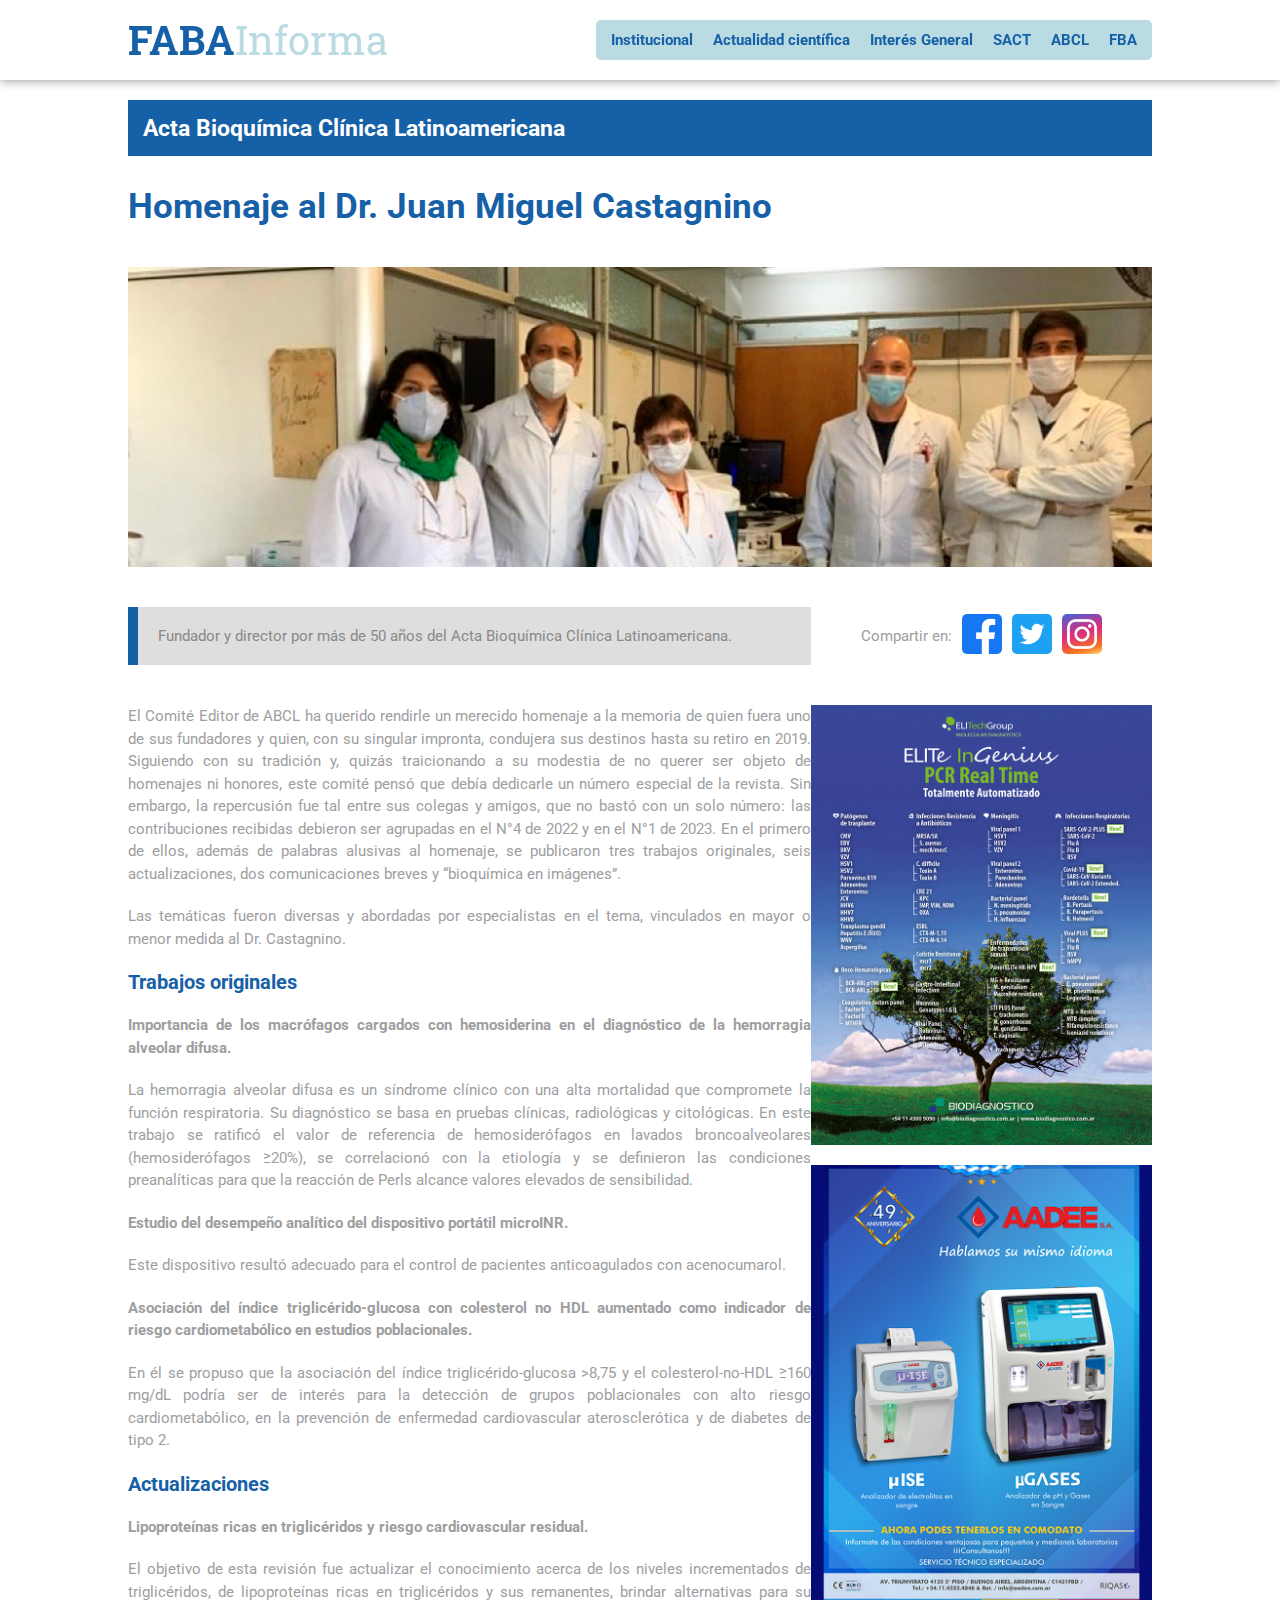
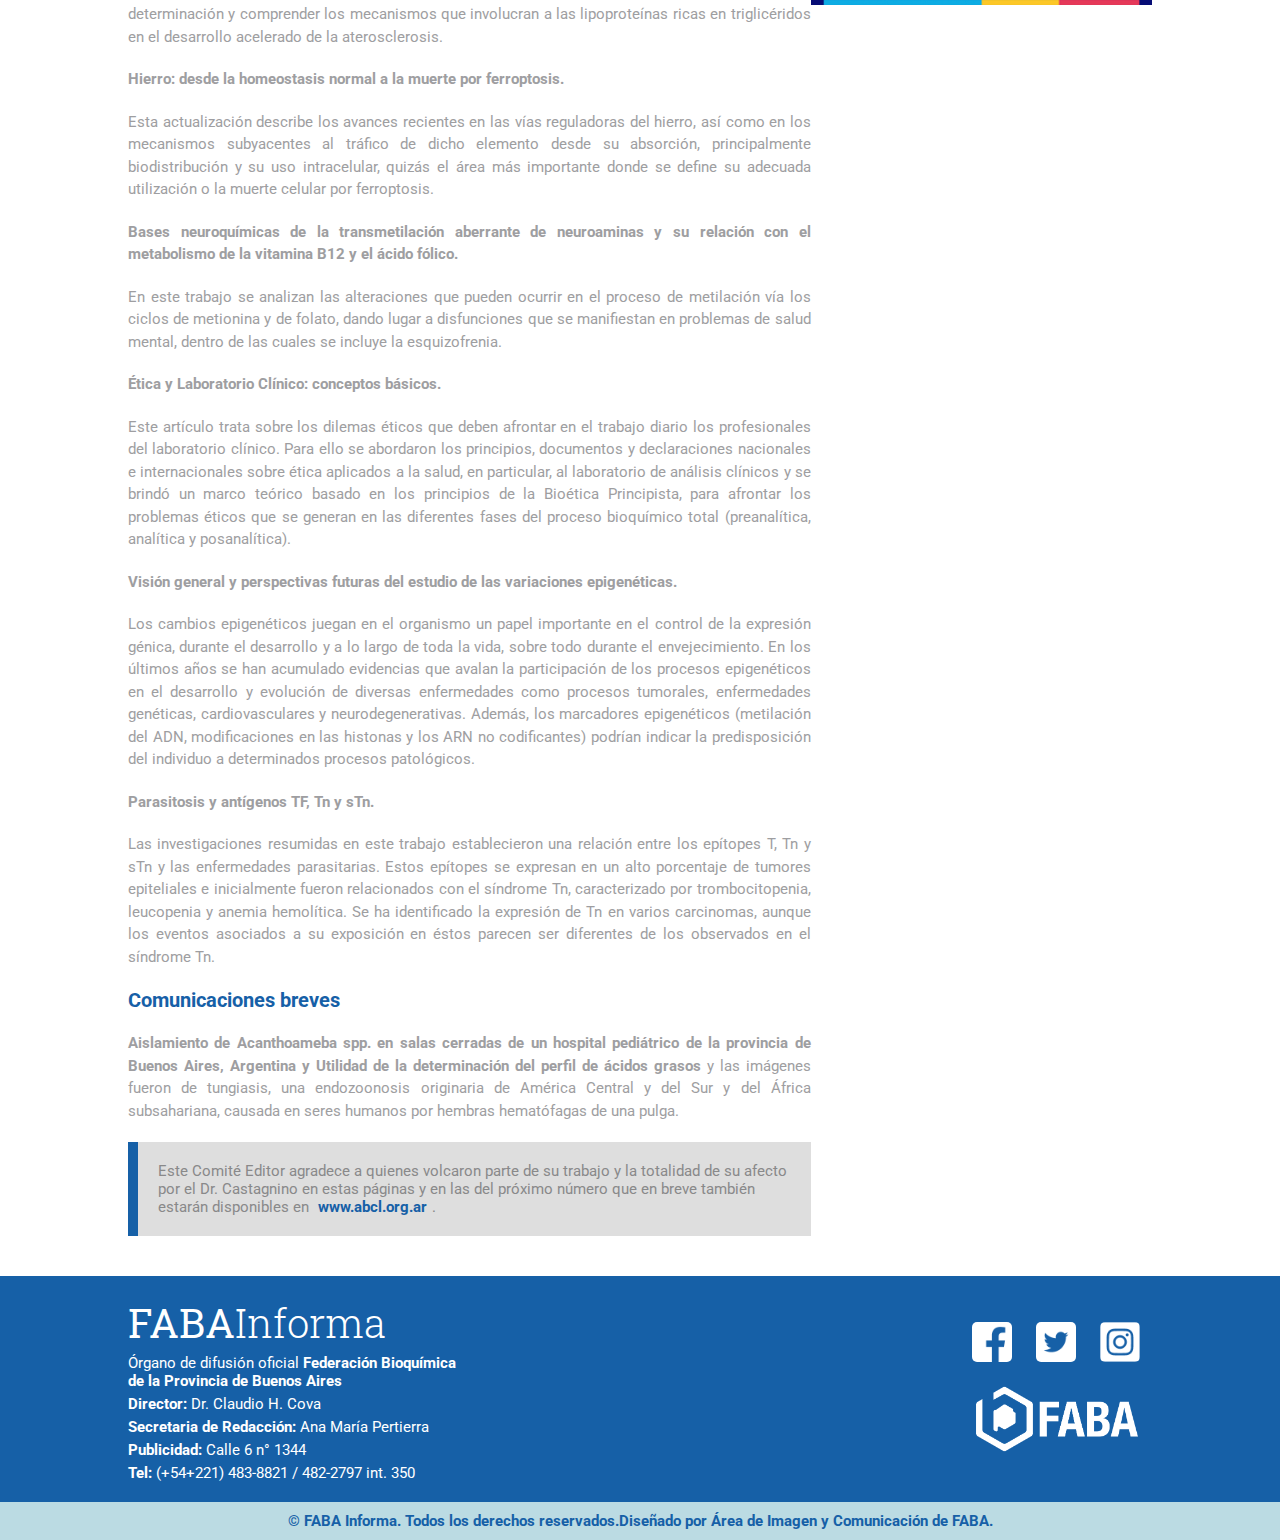
==== commit c5e56826: "se agrega menu hamburguesa y se terminan las grids" ====
--- a/pages/abcl.html
+++ b/pages/abcl.html
@@ -12,21 +12,25 @@
     <link
         href="https://fonts.googleapis.com/css2?family=Roboto+Slab:wght@100;600;700&family=Roboto:wght@100;700&display=swap"
         rel="stylesheet">
+        <link rel="stylesheet" href="https://cdn.jsdelivr.net/npm/bootstrap-icons@1.10.3/font/bootstrap-icons.css">
+        <link rel="stylesheet" href="https://cdn.jsdelivr.net/npm/bootstrap-icons@1.10.3/font/bootstrap-icons.css">
     <title>FABA Informa</title>
 </head>
 
 <body>
     <div class="hero__noticia">
         <header>
-            <nav>
-                <h1 class="logotipo"><a href="index.html"><strong>FABA</strong>Informa</span></a></h1>
-                <ul class="navBar">
-                    <li><a href="./pages/institucional.html">Institucional</a></li>
-                    <li><a href="./pages/actualidadCientifica.html">Actualidad científica</a></li>
-                    <li><a href="./pages/interesGeneral.html">Interés General</a></li>
-                    <li><a href="./pages/sact.html">SACT</a></li>
-                    <li><a href="./pages/abcl.html">ABCL</a></li>
-                    <li><a href="./pages/fba.html">FBA</a></li>
+            <h1 class="logotipo"><a href="../index.html"><strong>FABA</strong>Informa</span></a></h1>
+            <button id="abrir" class="abrir-menu"><i class="bi bi-list"></i></button>
+            <nav class="nav" id="nav">
+                <ul class="nav-list">
+                <button class="cerrar-menu" id="cerrar"><i class="bi bi-x"></i></button>
+                    <li><a href="../pages/institucional.html">Institucional</a></li>
+                    <li><a href="../pages/actualidadCientifica.html">Actualidad científica</a></li>
+                    <li><a href="../pages/interesGeneral.html">Interés General</a></li>
+                    <li><a href="../pages/sact.html">SACT</a></li>
+                    <li><a href="../pages/abcl.html">ABCL</a></li>
+                    <li><a href="../pages/fba.html">FBA</a></li>
                 </ul>
             </nav>
         </header>
@@ -181,7 +185,7 @@
                     <p><strong>Publicidad:</strong> Calle 6 n° 1344</p>
                     <p><strong>Tel:</strong> (+54+221) 483-8821 / 482-2797 int. 350</p>
                 </div>
-                <div>
+                <div class="redesSociales">
                     <div class="redesSociales">
                         <a href="https://www.facebook.com/revista.FABAInforma" target="_blank"><img
                                 src="../assets/images/facebook.png" alt="Facebook"></a>
@@ -204,4 +208,5 @@
     </div>
 </body>
 
+    <script src="../js/script.js"></script>
 </html>--- a/css/style.css
+++ b/css/style.css
@@ -33,6 +33,19 @@
         "footer footer footer footer footer"
     ;
 }
+.hero__seccion {
+    display: grid;
+    width: 100%;
+    grid-template-columns: 20% repeat(3, 1fr) 20%;
+    grid-template-rows: auto;
+    grid-template-areas:
+        "header header header header header"
+        ". seccion seccion seccion ."
+        ". noticiasPrincipales noticiasPrincipales noticiasPrincipales ."
+        ". main main aside ." 
+        "footer footer footer footer footer"
+    ;
+}
 .hero__noticia {
     display: grid;
     width: 100%;
@@ -48,6 +61,7 @@
         "footer footer footer footer footer"
     ;
 }
+
 /* HEADER MENU */
 header {
     grid-area: header;
@@ -57,9 +71,12 @@
     box-shadow: 0px 1px 10px rgb(156, 156, 156);
     display: flex;
     align-items: center;
-    justify-content: center;
+    justify-content: space-between;
     position: sticky;
     top: 0px;
+    z-index: 99;
+    padding-left: 20%;
+    padding-right: 20%;
 }
 
 nav {
@@ -67,12 +84,12 @@
     height: 40px;
     display: flex;
     flex-direction: row;
-    justify-content: space-between;
+    justify-content: flex-end;
     font-family: roboto;
     font-size: 1.5rem;
 }
 
-nav h1 {
+header h1 {
     font-family: roboto slab;
     font-size: 4rem;
     font-weight: 400;
@@ -80,14 +97,15 @@
     line-height: 100%;
 }
 
-nav h1 a {
+header h1 a {
     text-decoration: none;
     color: #BBDBE3;
 }
 
-nav strong {
+header strong {
     color: #1660A7;
 }
+
 
 nav ul a {
     text-decoration: none;
@@ -117,14 +135,16 @@
     padding: 5px;
     border-radius: 5px;
 }
+.abrir-menu,
+.cerrar-menu {
+    display: none;
+}
 /* FIN HEADER MENU */
 
 /* CLASIFICADOS */
 .clasificados {
     grid-area: clasificados;
     background-color: #BBDBE3;
-    height: 35PX;
-    padding: 5px;
     font-size: 1.2rem;
     display: flex;
     flex-direction: column;
@@ -135,14 +155,19 @@
     display: flex;
     flex-direction: row;
     justify-content: space-between;
+}
+.clasificados p {
     padding: 5px;
 }
 
-.listadoClasificados a {
-    text-decoration: none;
+.button {    
     color: #fff;
     background-color: #1660A7;
     padding: 5px;
+    text-decoration: none;
+}
+
+.button a {
 }
 
 /* FIN CLASIFICADOS */
@@ -187,6 +212,7 @@
     display: flex;
     flex-direction: column;
     justify-content: space-between;
+    gap: 20px;
 }
 .noticias2 a{
     text-decoration: none;
@@ -200,7 +226,7 @@
     justify-content: flex-end;
 }
 .noticiasChica2 {
-    height: 47%;
+    height: 50%;
     background-image: url(../assets/images/img3.png);
     background-size: cover;
     display: flex;
@@ -244,27 +270,31 @@
     display: flex;
     justify-content: space-between;
     width: 100%;
-    gap: 20px;
+    gap: 10px;
 }
 .tapa {
-    width: 33.33%;
+    width: 25%;
+    position: relative;
+    height: 400px;
 }
 .tapa img {
-    width: 100%;
-}
-.humor {
-    width: 33.33%;
-}
-.humor img {
-width: 100%;
-}
-.actProfYVersionesAnteriores {
-    display: flex;
-    flex-direction: column;
-    width: 33.33%;
-}
-.actProfYVersionesAnteriores img {
-    height: auto;
+    height: 400px;
+    width: 100%;
+    object-fit: cover;
+}
+
+.tituloSeccion {    
+  position: absolute;
+  bottom: 0;
+  left: 0;
+  width: 100%;
+  background-color: #1661a7af ;
+  color: #fff;
+  font-size: 3rem;
+  padding: 20px;
+  padding: 10px;
+  margin: 0;
+  text-align: center;
 }
 /* FIN TAPA HUMOR Y EDICIONES ANTERIORES */ 
 
@@ -294,7 +324,6 @@
     display: flex;
     font-size: 1.5rem;
 }
-
 article img {
     width: 300px;
     height: 200px;
@@ -354,6 +383,7 @@
     margin-bottom: 20px;
 }
 .tituloNota span {
+    font-size: 1.5rem;
     color: #9E9EA1;
 }
 .tituloNota h2 {
@@ -416,6 +446,7 @@
     margin-bottom: 20px;
 }
 .cuerpoNota li {
+    font-size: 1.5rem;
     text-align: justify;
     margin-bottom: 10px;
 }
@@ -455,13 +486,15 @@
 }
 
 .footer {
-    width: 60%;
+    width: 80%;
     display: flex;
     justify-content: space-between;
     align-items: center;
     padding-top: 20px;
     font-size: 1.5rem;
     padding-bottom: 20px;
+    padding-left: 10%;
+    padding-right: 10%;
 }
 
 footer h1 {
@@ -469,16 +502,10 @@
     font-weight: 300;
     font-size: 4rem;
 }
-
-footer .informacion {
-}
-footer .redesSociales {
-}
-
 footer img {
     border-radius: 5px;
     width: 40px;
-    margin-left: 20px;
+    margin: 10px;
 }
 
 footer p {
@@ -488,18 +515,19 @@
 
 .faba img {
     width: 170px;
+    margin: 10px;
 }
 
 .creador {
     display: flex;
-    font-size: 1.5;
+    font-size: 1.5rem;
     justify-content: center;
     align-items: center;
     width: 100%;
     text-align: center;
     background-color: #BBDBE3;
     color: #1660A7;
-    height: 40px;
+    padding: 10px;
 }
 
 footer a {
@@ -514,12 +542,23 @@
     grid-template-columns: 10% repeat(3, 1fr) 10%;
     grid-template-rows: auto;
     grid-template-areas:
+    "header header header header header"
+    ". clasificados clasificados clasificados ."
+    ". noticiasPrincipales noticiasPrincipales noticiasPrincipales ."
+    ". anunciantes anunciantes anunciantes ." 
+    ". tapaYHumor tapaYHumor tapaYHumor ."
+    ". main main aside ."
+    "footer footer footer footer footer"
+    ;
+}
+.hero__seccion {
+    grid-template-columns: 10% repeat(3, 1fr) 10%;
+    grid-template-rows: auto;
+    grid-template-areas:
         "header header header header header"
-        ". clasificados clasificados clasificados ."
+        ". seccion seccion seccion ."
         ". noticiasPrincipales noticiasPrincipales noticiasPrincipales ."
-        ". anunciantes anunciantes anunciantes ." 
-        ". tapaYHumor tapaYHumor tapaYHumor ."
-        ". main main aside ."
+        ". main main aside ." 
         "footer footer footer footer footer"
     ;
 }
@@ -536,102 +575,314 @@
     "footer footer footer footer footer"
     ;
 }
+header{
+    padding-right: 10%;
+    padding-left: 10%;
+}
 nav {
-    width: 80%;
+    width: 100%;
     top: 0px;
+} 
+aside {
+    flex-direction: column;
+    margin-left: 0px;
+
+}
+aside img {
+    width: 100%;
 }
 .footer {
-    width: 80%;
+    width: 100%;
 }
 }
 
 @media (max-width: 1024px){
-    html{
-        font-size: 1.5rem;
+    .abrir-menu,
+    .cerrar-menu {
+        display: block;
+        border: 0;
+        font-size: 1.25rem;
+        background-color: transparent;
+        cursor: pointer;
+    }
+
+    .abrir-menu {
+        background-color: #BBDBE3;
+        color: #1660A7;
+        padding: 5px;
+        font-size: 35px;
+        border-radius: 10px;
+        font-weight: bolder;
+    }
+
+    .cerrar-menu {
+        color: #1660A7;
+        font-size: 40px;
+    }
+
+    .nav {
+        width: auto;
+        opacity: 0;
+        visibility: hidden;
+        display: flex;
+        flex-direction: column;
+        align-items: end;
+        gap: 1rem;
+        position: absolute;
+        top: 0;
+        right: 10%;
+        bottom: 0;
+        top: 245px;
+        color: #1660A7;
+        font-size: 20px;
+    }
+
+    .nav.visible {
+        opacity: 1;
+        visibility: visible;
+    }
+    
+    .nav-list {
+        flex-direction: column;
+        align-items: end;
+    }
+
+    .nav-list li a {
+        color: #1660A7;
     }
 
     .hero__inicio {
-        grid-template-columns:1fr;
+        grid-template-columns:10% 1fr 10%;
         grid-template-rows: auto;
         grid-template-areas:
-            "header"
-            "clasificados"
-            "noticiasPrincipales"
-            "anunciantes"
-            "tapaYHumor"
-            "main"
-            "aside"
-            "footer"
+            "header header header"
+            ". clasificados ."
+            ". noticiasPrincipales ."
+            ". anunciantes ."
+            ". tapaYHumor ."
+            ". main ."
+            ". aside ."
+            "footer footer footer"
         ;
         
     }
-    .hero__noticia {
-        grid-template-columns:1fr;
+
+
+    .hero__seccion {
+        grid-template-columns: 10% 1fr 10%;
         grid-template-rows: auto;
         grid-template-areas:
-            "header"
-            "seccion"
-            "titulo"
-            "imagen"
-            "bajada"
-            "compartir"
-            "cuerpoNota"
-            "aside"
-            "footer"
+            "header header header"
+            ". seccion ."
+            ". noticiasPrincipales ."
+            ". main ."
+            ". aside ." 
+            "footer footer footer"
+        ;
+    }
+    
+.hero__noticia {
+    grid-template-columns: 10% 1fr 10%;
+    grid-template-rows: auto;
+    grid-template-areas:
+    "header header header"
+    ". seccion ."
+    ". titulo ."
+    ". imagen ." 
+    ". compartir ."
+    ". bajada ."
+    ". cuerpoNota ."
+    ". aside ."
+    "footer footer footer"
+    ;
+}
+
+    aside {
+        flex-direction: row;
+        justify-content: space-between;
+        margin-left: 0px;
+
+    }
+    aside img {
+        width: 49%;
+    }
+}
+
+@media (max-width: 768px){
+    
+header{
+    padding-right: 5%;
+    padding-left: 5%;
+}
+.nav {
+    right: 5%;
+}
+    .hero__inicio {
+        grid-template-columns:5% 1fr 5%;
+        grid-template-rows: auto;
+        grid-template-areas:
+            "header header header"
+            ". clasificados ."
+            ". noticiasPrincipales ."
+            ". anunciantes ."
+            ". tapaYHumor ."
+            ". main ."
+            ". aside ."
+            "footer footer footer"
         ;
         
     }
+    
+    .hero__seccion {
+        grid-template-columns: 5% 1fr 5%;
+        grid-template-rows: auto;
+        grid-template-areas:
+            "header header header"
+            ". seccion ."
+            ". noticiasPrincipales ."
+            ". main ."
+            ". aside ." 
+            "footer footer footer"
+        ;
+    }
+
+    .hero__noticia {
+        grid-template-columns: 5% 1fr 5%;
+        grid-template-rows: auto;
+        grid-template-areas:
+        "header header header"
+        ". seccion ."
+        ". titulo ."
+        ". imagen ." 
+        ". compartir ."
+        ". bajada ."
+        ". cuerpoNota ."
+        ". aside ."
+        "footer footer footer"
+        ;
+    }
+
+    .noticiasPrincipales {
+        flex-direction: column;
+        gap: 20px;
+    }
+    .noticias1 {
+        width: 100%;
+    }
+    .noticias2 {
+        flex-direction: row;
+        width: 100%;
+        height: 250px;
+        gap: 20px;
+    }
+    .noticiasChica1 {
+        width: 50%;
+        height: 100%;
+    }
+    .noticiasChica2 {
+        width: 50%;
+        height: 100%;
+    }
+    .tapaYHumor {
+    flex-wrap: wrap;
+    }
+    .tapa {
+        width: 48%;
+    }
+    .humor {
+        width: 48%;
+    }
+    .actProfYVersionesAnteriores {
+        flex-direction: row;
+        justify-content: space-between;
+        width: 100%;
+    }
+    .actProfYVersionesAnteriores img {
+        width: 48%;
+        height: 100%;
+    }
+    .footer {
+        padding-left: 5%;
+        padding-right: 5%;
+    }
+}
+
+@media (max-width: 570px){
+    
+article h3 {
+    text-align: center;
+    font-size: 2.5rem;
+    padding-top: 20px;
+}
+
+    .footer{
+        width: 100%;
+        flex-direction: column;
+        align-items: center;
+    }
+    .informacion {
+    text-align: center;
+    }
+    .informacion p {
+        padding-bottom: 5px;
+    }
+    .redesSociales {
+        display: flex;
+        flex-direction: row;
+        justify-content: space-between;
+        align-items: center;
+    }
+    article{
+        flex-direction: column;
+    }
+    article p {
+        display: none;
+    }
+    article img {
+        width: 100%;
+        height: 400px;
+        padding-right: 0px;
+    }
+    
+
+}
+
+@media (max-width: 425px){
+    
+header h1 {
+    font-size: 3rem;
+}
+    
+
+    .hero__inicio {
+        grid-template-columns:5% 1fr 5%;
+        grid-template-rows: auto;
+        grid-template-areas:
+            "header header header"
+            ". clasificados ."
+            ". noticiasPrincipales ."
+            ". anunciantes ."
+            ". tapaYHumor ."
+            ". main ."
+            "footer footer footer"
+        ;
+        
+    }
+    .hero__seccion {
+        grid-template-columns: 5% 1fr 5%;
+        grid-template-rows: auto;
+        grid-template-areas:
+            "header header header"
+            ". seccion ."
+            ". noticiasPrincipales ."
+            ". main ."
+            "footer footer footer"
+        ;
+    }
     nav {
         width: 100%;
-        margin-left: 100px ;
-        margin-right: 100px ;
         top: 0px;
     } 
-    .clasificados{
-        padding-left: 100px ;
-        padding-right: 100px ;
-    }
-    .noticiasPrincipales{
-        padding-left: 100px ;
-        padding-right: 100px ;
-    }
-    .anunciantes {
-        padding-left: 100px ;
-        padding-right: 100px ;
-    }
-    .tapaYHumor {
-        padding-left: 100px ;
-        padding-right: 100px ;
-    }
-    main {
-        padding-left: 100px ;
-        padding-right: 100px ;
-    }     
-    .nombreSeccion{
-        margin-left: 100px ;
-        margin-right: 100px ;
-    }     
-    .tituloNota{
-        padding-left: 100px ;
-        padding-right: 100px ;
-    }     
-    .imgPortada{
-        padding-left: 100px ;
-        padding-right: 100px ;
-    } 
-    .bajada{
-        margin-left: 100px ;
-        margin-right: 100px ;
-    } 
-    .cuerpoNota{
-        padding-left: 100px ;
-        padding-right: 100px ;
-    }
-    .footer{
-        width: 100%;
-        padding-left: 100px ;
-        padding-right: 100px ;
-    }
     aside {
         flex-direction: row;
         margin-left: 0px;
@@ -643,9 +894,65 @@
     aside img {
         width: 50%;
     }
-}
-@media (max-width: 425px){
-    html{
-        font-size: 3rem;
+    .noticias2 {
+        flex-direction: column;
+        width: 100%;
+        height: 500px;
+    }
+    .noticiasChica1 {
+        width: 100%;
+    }
+    .noticiasChica2 {
+        width: 100%;
+    }
+    .actProfYVersionesAnteriores {
+        flex-direction: column;
+    }
+
+    .actProfYVersionesAnteriores img{
+        width: 100%;
+    }
+    article {
+        flex-direction: column;
+    }
+    article img {
+        width: 100%;
+        height: 300px;
+        padding-right: 0px;
+    }
+    article p {
+        display: none;
+    }
+    aside {
+        display: none;
+    }
+    .footer{
+        width: 100%;
+        flex-direction: column;
+        align-items: center;
+    }
+    .informacion {
+    text-align: center;
+    }
+    .informacion p {
+        padding-bottom: 5px;
+    }
+    .contactos {
+        display: flex;
+        flex-direction: column;
+        justify-content: space-between;
+        align-items: center;
+    }
+    .redesSociales {
+        display: flex;
+        flex-direction: row;
+        justify-content: space-between;
+        align-items: center;
+    }
+    .humor {
+        width: 100%;
+    }
+    .tapa {
+        width: 100%;
     }
 }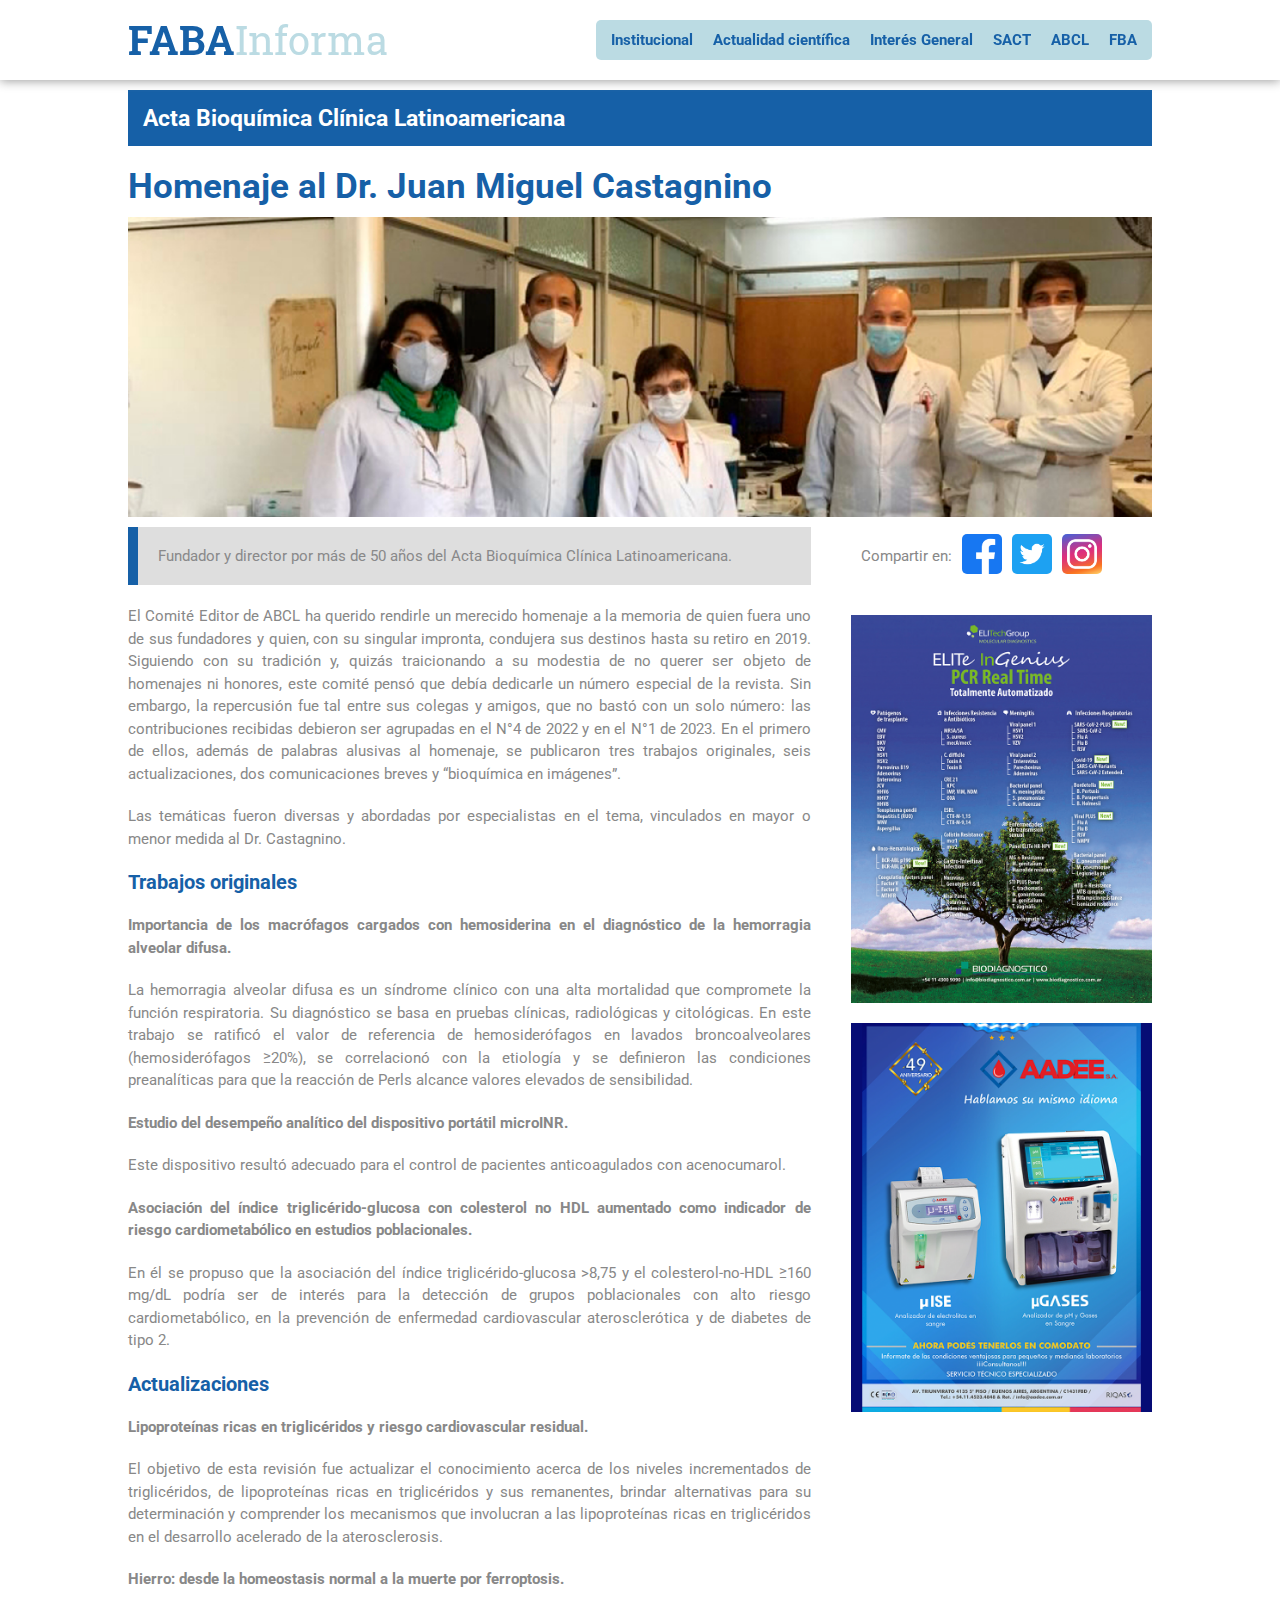
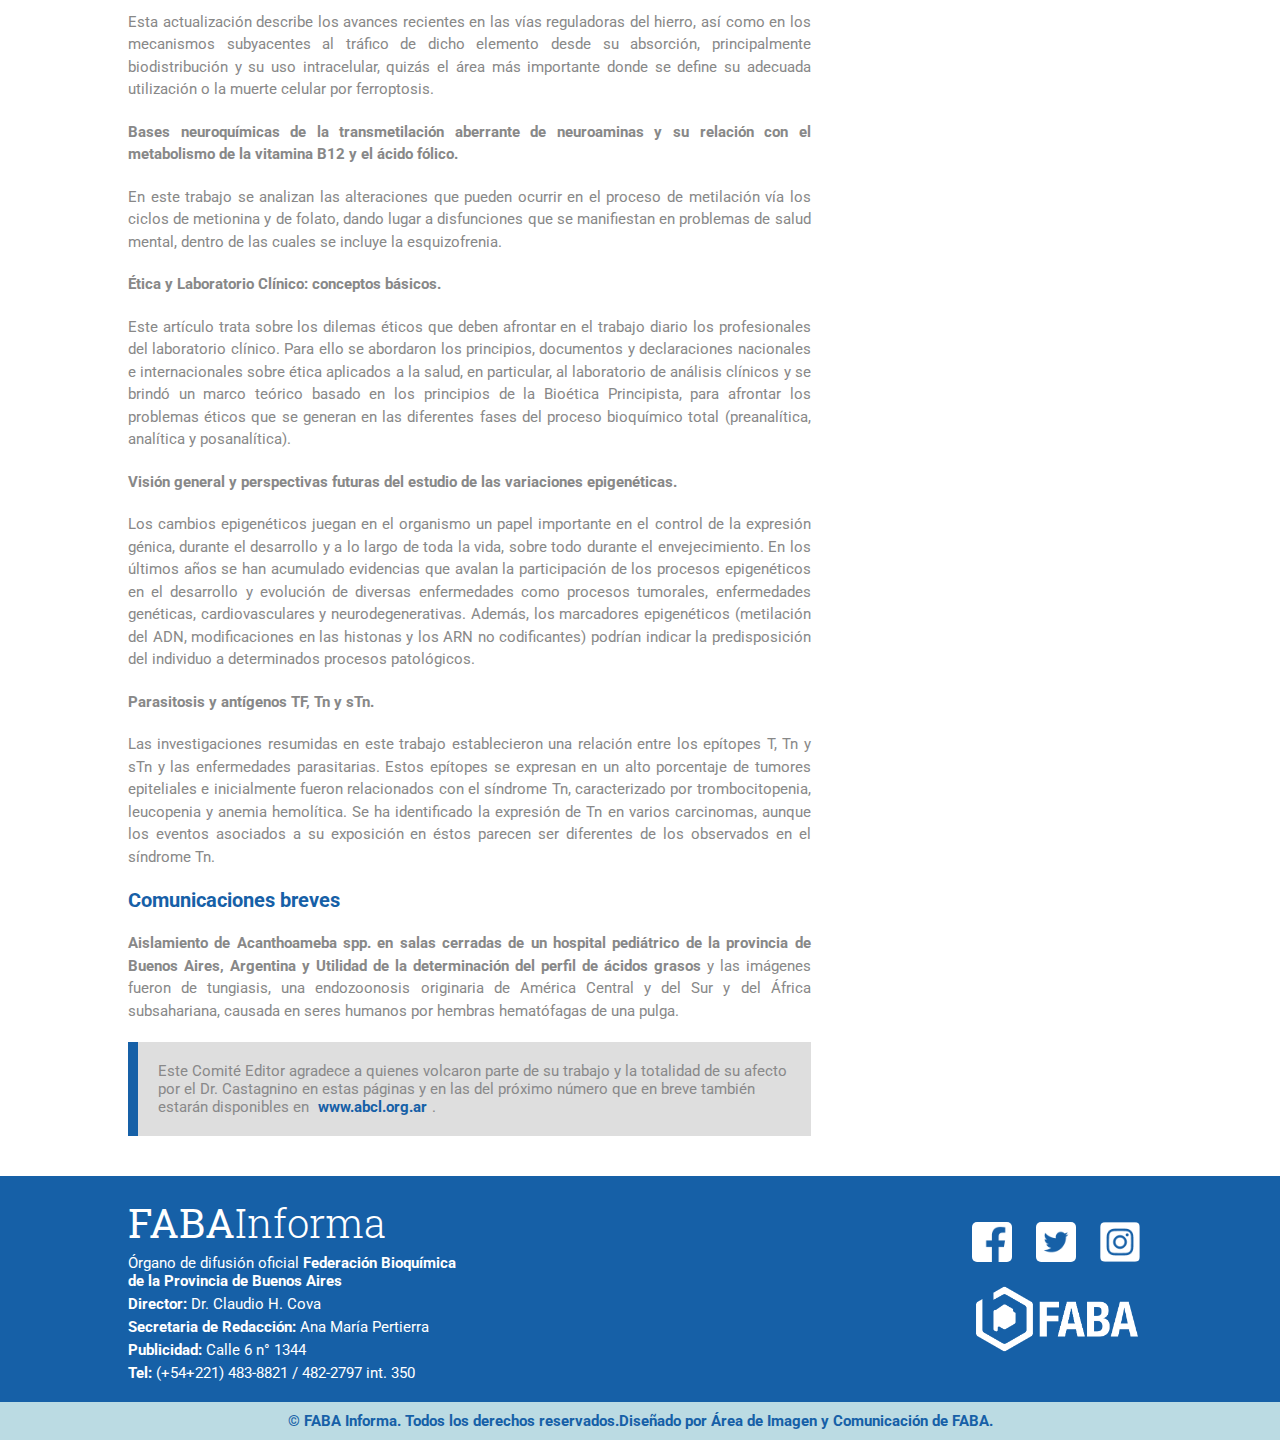
==== commit e1d37df4: "termine todo" ====
--- a/pages/abcl.html
+++ b/pages/abcl.html
@@ -5,6 +5,7 @@
     <meta charset="UTF-8">
     <meta http-equiv="X-UA-Compatible" content="IE=edge">
     <meta name="viewport" content="width=1, initial-scale=1.0">
+    <link rel="icon" type="image/x-icon" href="../assets/images/favicon.ico" />
     <link rel="stylesheet" href="../css/style.css">
     <link rel="preconnect" href="https://fonts.googleapis.com">
     <link rel="preconnect" href="https://fonts.gstatic.com" crossorigin>
--- a/css/style.css
+++ b/css/style.css
@@ -8,16 +8,16 @@
 html {
     font-size: 62.5%;
 }
-
 body {
     font-family: roboto;
     font-weight: 400;
-    color: #9E9EA1;
+    color: #888888;
 }
 section{
-    margin-top: 20px;
-    margin-bottom: 20px;
-}
+    margin-top: 10px;
+    margin-bottom: 10px;
+}
+/* GRILLAS */
 .hero__inicio {
     display: grid;
     width: 100%;
@@ -61,6 +61,7 @@
         "footer footer footer footer footer"
     ;
 }
+/* FIN GRILLAS */
 
 /* HEADER MENU */
 header {
@@ -78,17 +79,6 @@
     padding-left: 20%;
     padding-right: 20%;
 }
-
-nav {
-    width: 60%;
-    height: 40px;
-    display: flex;
-    flex-direction: row;
-    justify-content: flex-end;
-    font-family: roboto;
-    font-size: 1.5rem;
-}
-
 header h1 {
     font-family: roboto slab;
     font-size: 4rem;
@@ -96,23 +86,26 @@
     color: #BBDBE3;
     line-height: 100%;
 }
-
 header h1 a {
     text-decoration: none;
     color: #BBDBE3;
 }
-
 header strong {
     color: #1660A7;
 }
-
-
+nav {
+    height: 40px;
+    display: flex;
+    flex-direction: row;
+    justify-content: flex-end;
+    font-family: roboto;
+    font-size: 1.5rem;
+}
 nav ul a {
     text-decoration: none;
     padding: 5px;
     color: #1660A7;
 }
-
 nav ul {
     display: flex;
     flex-direction: row;
@@ -124,11 +117,9 @@
     padding: 5px;
     border-radius: 5px;
 }
-
 nav li {
     padding: 5px;
 }
-
 nav ul a:hover {
     background-color: #1660A7;
     color: #fff;
@@ -145,12 +136,12 @@
 .clasificados {
     grid-area: clasificados;
     background-color: #BBDBE3;
+    color: #1660A7;
     font-size: 1.2rem;
     display: flex;
     flex-direction: column;
     justify-content: center;
 }
-
 .listadoClasificados {
     display: flex;
     flex-direction: row;
@@ -159,95 +150,78 @@
 .clasificados p {
     padding: 5px;
 }
-
-.button {    
-    color: #fff;
+.boton-clasificados {    
+    color: #1660A7;
+    background-color: #BBDBE3;
+    padding: 5px;
+    text-decoration: none;    
+    border-left: 5px solid #FFF;
+}
+.boton-clasificados:hover {    
+    color: #BBDBE3;
     background-color: #1660A7;
-    padding: 5px;
-    text-decoration: none;
-}
-
-.button a {
-}
-
+}
 /* FIN CLASIFICADOS */
 
-
 /* NOTICIAS PRINCIPALES */
-.contenedorNoticias {
+.ContenedorNoticias {
     grid-area: noticiasPrincipales;
-    display: flex;
-    justify-content: center;
-
-}
-
-.noticiasPrincipales {
-    display: flex;
-    justify-content: space-between;
-}
-
-.noticias1 {
-    width: 50%;
-    height: 400px;
-    margin-right: 10px;
-    background-image: url(../assets/images/img1.png);
-    background-size: cover;
-    display: flex;
-    flex-direction: column;
-    justify-content: flex-end;
-}
-.noticias1 h2 {
-background-color: #1661a77c ;
-padding: 20px;
-color: #fff;
-font-size: 4rem;
-text-align: center;
-}
-.noticias1 a{
-    text-decoration: none;
-}
-.noticias2 {
-    width: 50%;
-    height: 400px;
-    display: flex;
-    flex-direction: column;
-    justify-content: space-between;
-    gap: 20px;
-}
-.noticias2 a{
-    text-decoration: none;
-}
-.noticiasChica1 {
-    height: 50%;
-    background-image: url(../assets/images/img2.png);
-    background-size: cover;
-    display: flex;
-    flex-direction: column;
-    justify-content: flex-end;
-}
-.noticiasChica2 {
-    height: 50%;
-    background-image: url(../assets/images/img3.png);
-    background-size: cover;
-    display: flex;
-    flex-direction: column;
-    justify-content: flex-end;
-}
-.noticiasChica1 h2 {    
-    background-color: #1661a77c ;
-    padding: 20px;
+    display: grid;
+    gap: 10px;
+    grid-template-columns: 50% 49%;
+    grid-template-rows: 250px 250px;
+    grid-template-areas:
+    "nota1 nota2"
+    "nota1 nota3"
+    ;
+}
+.nota1 {
+    grid-area: nota1;
+    position: relative;
+}
+.nota1 img {
+    object-fit: cover;
+    width: 100%;
+    height: 100%;
+}
+.nota2 {
+    grid-area: nota2;
+    position: relative;
+}
+.nota2 img {
+    object-fit: cover;
+    width: 100%;
+    height: 100%;
+}
+.nota3 {
+    grid-area: nota3;
+    position: relative;
+}
+.nota3 img {
+    width: 100%;
+    object-fit: cover;
+    width: 100%;
+    height: 100%;
+}
+.titulo {    
+    width: 100%;
+    position: absolute;
+    bottom: 0;
+    left: 0;
+    background-color: #1661a7af;
     color: #fff;
     font-size: 3rem;
+    padding: 20px;
     text-align: center;
-}
-.noticiasChica2 h2 {    
-    background-color: #1661a77c ;
-    padding: 20px;
-    color: #fff;
-    font-size: 3rem;
-    text-align: center;
-}
-
+    transition: padding 0.5s ease-in-out, background-color 0.5s ease-in-out;
+}
+.nota1:hover, .nota2:hover, .nota3:hover{
+    .titulo{
+        padding-top: 60px;
+        padding-bottom: 60px;
+        background-color: #1661a7;
+    }
+}
 /* FIN NOTICIAS PRINCIPALES */
 
 /* ANUNCIANTES */
@@ -257,10 +231,12 @@
     flex-direction: row;
     justify-content: space-between;
     align-items: center;
-    gap: 20px;
-}
-.LogoAnunciantes img {
-    width: 100%;
+    width: 100%;
+    margin-top: 20px;
+    margin-bottom: 20px;
+}
+.LogoAnunciantes {
+    max-width: 20%;
 }
 /* FIN ANUNCIANTES */
 
@@ -275,26 +251,32 @@
 .tapa {
     width: 25%;
     position: relative;
-    height: 400px;
+    height: 300px;
 }
 .tapa img {
-    height: 400px;
+    height: 100%;
     width: 100%;
     object-fit: cover;
 }
-
 .tituloSeccion {    
-  position: absolute;
-  bottom: 0;
-  left: 0;
-  width: 100%;
-  background-color: #1661a7af ;
-  color: #fff;
-  font-size: 3rem;
-  padding: 20px;
-  padding: 10px;
-  margin: 0;
-  text-align: center;
+    position: absolute;
+    bottom: 0;
+    left: 0;
+    width: 100%;
+    background-color: #1661a7af;
+    color: #fff;
+    font-size: 3rem;
+    padding: 20px;
+    margin: 0;
+    text-align: center;
+    transition: padding 0.5s ease-in-out, background-color 0.5s ease-in-out;
+}
+.tapa:hover{
+    .tituloSeccion{
+        padding-top: 60px;
+        padding-bottom: 60px;
+        background-color: #1661a7;
+    }
 }
 /* FIN TAPA HUMOR Y EDICIONES ANTERIORES */ 
 
@@ -324,27 +306,35 @@
     display: flex;
     font-size: 1.5rem;
 }
+.datos-nota {
+    display: flex;
+    flex-direction: column;
+    justify-content: space-between;
+    gap: 10px;
+}
 article img {
-    width: 300px;
-    height: 200px;
+    width: 100%;
+    height: 100%;
     padding-right: 20px;
     object-fit: cover;
 }
-
 article h3 {
     color: #1660A7;
     padding-bottom: 20px;
 }
 article p {
-    color: #505055;
     padding-bottom: 20px;
 }
-article a  {
+.boton-nota{
+    color: #1660A7;
+    background-color: #BBDBE3;
+    padding: 5px;
+    text-decoration: none;    
+    border: 1px solid #1660A7;
+}
+.boton-nota:hover {    
+    color: #BBDBE3;
     background-color: #1660A7;
-    color: #fff;
-    padding: 5px;
-    border-radius: 5px;
-    text-decoration: none;
 }
 /* FIN NOTICIAS SECUNDARIAS */ 
 
@@ -354,7 +344,7 @@
     display: flex;
     flex-direction: column;
     align-items: end;
-    margin-left: 20px;
+    margin-left: 40px;
     margin-top: 20px;
 }
 aside img {
@@ -366,21 +356,13 @@
 /* ESTILOS NOTICIA */
 .nombreSeccion{
     grid-area: seccion;
-    justify-content: flex-start;
     background-color: #1660A7;
     color: #fff;
     font-size: 1.5rem;
-    font-weight: 800; 
-    margin-top: 20px;
-    margin-bottom: 10px;
     padding: 15px;   
-    text-align: left;
-    }
+}
 .tituloNota {
     grid-area: titulo;
-    flex-direction: column;
-    margin-top: 20px;
-    margin-bottom: 20px;
 }
 .tituloNota span {
     font-size: 1.5rem;
@@ -395,8 +377,6 @@
     width: 100%;
     height: 300px;
     object-fit: cover;
-    margin-top: 20px;
-    margin-bottom: 20px;
 }
 .bajada {
     grid-area: bajada;
@@ -428,7 +408,6 @@
     padding: 0px;
     margin-left: 10px;
 }
-
 .cuerpoNota {
     grid-area: cuerpoNota;
     margin-bottom: 40px;
@@ -468,7 +447,6 @@
     margin-top: 20px;
     margin-bottom: 20px;
 }
-
 /* FIN ESTILOS NOTICIA */
 
 /* FOOTEER */
@@ -482,9 +460,7 @@
     justify-content: center;
     flex-direction: column;
     align-items: center;
-    bottom: 0px;
-}
-
+}
 .footer {
     width: 80%;
     display: flex;
@@ -496,7 +472,6 @@
     padding-left: 10%;
     padding-right: 10%;
 }
-
 footer h1 {
     font-family: roboto slab;
     font-weight: 300;
@@ -507,29 +482,22 @@
     width: 40px;
     margin: 10px;
 }
-
 footer p {
     font-weight: 400;
     padding-top: 5px;
 }
-
 .faba img {
     width: 170px;
     margin: 10px;
 }
-
 .creador {
-    display: flex;
-    font-size: 1.5rem;
-    justify-content: center;
-    align-items: center;
+    font-size: 1.5rem;
     width: 100%;
     text-align: center;
     background-color: #BBDBE3;
     color: #1660A7;
     padding: 10px;
 }
-
 footer a {
     text-decoration: none;
     color: #fff;
@@ -542,14 +510,14 @@
     grid-template-columns: 10% repeat(3, 1fr) 10%;
     grid-template-rows: auto;
     grid-template-areas:
-    "header header header header header"
-    ". clasificados clasificados clasificados ."
-    ". noticiasPrincipales noticiasPrincipales noticiasPrincipales ."
-    ". anunciantes anunciantes anunciantes ." 
-    ". tapaYHumor tapaYHumor tapaYHumor ."
-    ". main main aside ."
-    "footer footer footer footer footer"
-    ;
+        "header header header header header"
+        ". clasificados clasificados clasificados ."
+        ". noticiasPrincipales noticiasPrincipales noticiasPrincipales ."
+        ". anunciantes anunciantes anunciantes ." 
+        ". tapaYHumor tapaYHumor tapaYHumor ."
+        ". main main aside ."
+        "footer footer footer footer footer"
+        ;
 }
 .hero__seccion {
     grid-template-columns: 10% repeat(3, 1fr) 10%;
@@ -560,33 +528,27 @@
         ". noticiasPrincipales noticiasPrincipales noticiasPrincipales ."
         ". main main aside ." 
         "footer footer footer footer footer"
-    ;
+        ;
 }
 .hero__noticia {
     grid-template-columns: 10% repeat(3, 1fr) 10%;
     grid-template-rows: auto;
     grid-template-areas:
-    "header header header header header"
-    ". seccion seccion seccion ."
-    ". titulo titulo titulo ."
-    ". imagen imagen imagen ." 
-    ". bajada bajada compartir ."
-    ". cuerpoNota cuerpoNota aside ."
-    "footer footer footer footer footer"
-    ;
+        "header header header header header"
+        ". seccion seccion seccion ."
+        ". titulo titulo titulo ."
+        ". imagen imagen imagen ." 
+        ". bajada bajada compartir ."
+        ". cuerpoNota cuerpoNota aside ."
+        "footer footer footer footer footer"
+        ;
 }
 header{
     padding-right: 10%;
     padding-left: 10%;
 }
-nav {
-    width: 100%;
-    top: 0px;
-} 
 aside {
     flex-direction: column;
-    margin-left: 0px;
-
 }
 aside img {
     width: 100%;
@@ -597,159 +559,83 @@
 }
 
 @media (max-width: 1024px){
-    .abrir-menu,
-    .cerrar-menu {
-        display: block;
-        border: 0;
-        font-size: 1.25rem;
-        background-color: transparent;
-        cursor: pointer;
-    }
-
-    .abrir-menu {
-        background-color: #BBDBE3;
-        color: #1660A7;
-        padding: 5px;
-        font-size: 35px;
-        border-radius: 10px;
-        font-weight: bolder;
-    }
-
-    .cerrar-menu {
-        color: #1660A7;
-        font-size: 40px;
-    }
-
-    .nav {
-        width: auto;
-        opacity: 0;
-        visibility: hidden;
-        display: flex;
-        flex-direction: column;
-        align-items: end;
-        gap: 1rem;
-        position: absolute;
-        top: 0;
-        right: 10%;
-        bottom: 0;
-        top: 245px;
-        color: #1660A7;
-        font-size: 20px;
-    }
-
-    .nav.visible {
-        opacity: 1;
-        visibility: visible;
-    }
-    
-    .nav-list {
-        flex-direction: column;
-        align-items: end;
-    }
-
-    .nav-list li a {
-        color: #1660A7;
-    }
-
-    .hero__inicio {
-        grid-template-columns:10% 1fr 10%;
-        grid-template-rows: auto;
-        grid-template-areas:
-            "header header header"
-            ". clasificados ."
-            ". noticiasPrincipales ."
-            ". anunciantes ."
-            ". tapaYHumor ."
-            ". main ."
-            ". aside ."
-            "footer footer footer"
+.abrir-menu,
+.cerrar-menu {
+    display: block;
+    border: 0;
+    font-size: 1.25rem;
+    background-color: transparent;
+    cursor: pointer;
+}
+.abrir-menu {
+    background-color: #BBDBE3;
+    color: #1660A7;
+    padding: 5px;
+    font-size: 35px;
+    border-radius: 10px;
+    font-weight: bolder;
+}
+.cerrar-menu {
+    color: #1660A7;
+    font-size: 40px;
+}
+.nav {
+    width: auto;
+    opacity: 0;
+    visibility: hidden;
+    display: flex;
+    flex-direction: column;
+    align-items: end;
+    gap: 1rem;
+    position: absolute;
+    top: 0;
+    right: 10%;
+    bottom: 0;
+    top: 245px;
+    color: #1660A7;
+    font-size: 20px;
+}
+.nav.visible {
+    opacity: 1;
+    visibility: visible;
+}
+.nav-list {
+    flex-direction: column;
+    align-items: end;
+}
+.nav-list li a {
+    color: #1660A7;
+}
+.hero__inicio {
+    grid-template-columns:10% 1fr 10%;
+    grid-template-rows: auto;
+    grid-template-areas:
+        "header header header"
+        ". clasificados ."
+        ". noticiasPrincipales ."
+        ". anunciantes ."
+        ". tapaYHumor ."
+        ". main ."
+        ". aside ."
+        "footer footer footer"
+        ;        
+}
+.hero__seccion {
+    grid-template-columns: 10% 1fr 10%;
+    grid-template-rows: auto;
+    grid-template-areas:
+        "header header header"
+        ". seccion ."
+        ". noticiasPrincipales ."
+        ". main ."
+        ". aside ." 
+        "footer footer footer"
         ;
-        
-    }
-
-
-    .hero__seccion {
-        grid-template-columns: 10% 1fr 10%;
-        grid-template-rows: auto;
-        grid-template-areas:
-            "header header header"
-            ". seccion ."
-            ". noticiasPrincipales ."
-            ". main ."
-            ". aside ." 
-            "footer footer footer"
-        ;
-    }
-    
+}    
 .hero__noticia {
     grid-template-columns: 10% 1fr 10%;
     grid-template-rows: auto;
     grid-template-areas:
-    "header header header"
-    ". seccion ."
-    ". titulo ."
-    ". imagen ." 
-    ". compartir ."
-    ". bajada ."
-    ". cuerpoNota ."
-    ". aside ."
-    "footer footer footer"
-    ;
-}
-
-    aside {
-        flex-direction: row;
-        justify-content: space-between;
-        margin-left: 0px;
-
-    }
-    aside img {
-        width: 49%;
-    }
-}
-
-@media (max-width: 768px){
-    
-header{
-    padding-right: 5%;
-    padding-left: 5%;
-}
-.nav {
-    right: 5%;
-}
-    .hero__inicio {
-        grid-template-columns:5% 1fr 5%;
-        grid-template-rows: auto;
-        grid-template-areas:
-            "header header header"
-            ". clasificados ."
-            ". noticiasPrincipales ."
-            ". anunciantes ."
-            ". tapaYHumor ."
-            ". main ."
-            ". aside ."
-            "footer footer footer"
-        ;
-        
-    }
-    
-    .hero__seccion {
-        grid-template-columns: 5% 1fr 5%;
-        grid-template-rows: auto;
-        grid-template-areas:
-            "header header header"
-            ". seccion ."
-            ". noticiasPrincipales ."
-            ". main ."
-            ". aside ." 
-            "footer footer footer"
-        ;
-    }
-
-    .hero__noticia {
-        grid-template-columns: 5% 1fr 5%;
-        grid-template-rows: auto;
-        grid-template-areas:
         "header header header"
         ". seccion ."
         ". titulo ."
@@ -760,199 +646,177 @@
         ". aside ."
         "footer footer footer"
         ;
+}
+.tituloSeccion{
+    font-size: 2rem;
+}
+aside {
+    flex-direction: row;
+    justify-content: space-between;
+    margin-left: 0px;
+}
+aside img {
+    width: 49%;
+}
+}
+
+@media (max-width: 768px){
+header{
+    padding-right: 5%;
+    padding-left: 5%;
+}
+.nav {
+    right: 5%;
+}
+.titulo{
+    font-size: 2rem;
+}
+.anunciantes {
+    display: none;
+}
+.hero__inicio {
+    grid-template-columns:5% 1fr 5%;
+    grid-template-rows: auto;
+    grid-template-areas:
+    "header header header"
+    ". clasificados ."
+    ". noticiasPrincipales ."
+    ". tapaYHumor ."
+    ". main ."
+    ". aside ."
+    "footer footer footer"
+    ;
+}    
+.hero__seccion {
+    grid-template-columns: 5% 1fr 5%;
+    grid-template-rows: auto;
+    grid-template-areas:
+    "header header header"
+    ". seccion ."
+    ". noticiasPrincipales ."
+    ". main ."
+    ". aside ." 
+    "footer footer footer"
+    ;
+}
+.hero__noticia {
+    grid-template-columns: 5% 1fr 5%;
+    grid-template-rows: auto;
+    grid-template-areas:
+    "header header header"
+    ". seccion ."
+    ". titulo ."
+    ". imagen ." 
+    ". compartir ."
+    ". bajada ."
+    ". cuerpoNota ."
+    ". aside ."
+    "footer footer footer"
+    ;
+}  
+.ContenedorNoticias {
+    gap: 10px;
+    grid-template-columns: 50% 49%;
+    grid-template-rows: 250px 250px;
+    grid-template-areas:
+    "nota1 nota1"
+    "nota2 nota3"
+    ;
+}
+.tapaYHumor {
+    flex-wrap: wrap;
+}
+.tapa {
+    width: 48%;
+}
+.footer {
+    padding-left: 5%;
+    padding-right: 5%;
     }
-
-    .noticiasPrincipales {
-        flex-direction: column;
-        gap: 20px;
-    }
-    .noticias1 {
-        width: 100%;
-    }
-    .noticias2 {
-        flex-direction: row;
-        width: 100%;
-        height: 250px;
-        gap: 20px;
-    }
-    .noticiasChica1 {
-        width: 50%;
-        height: 100%;
-    }
-    .noticiasChica2 {
-        width: 50%;
-        height: 100%;
-    }
-    .tapaYHumor {
-    flex-wrap: wrap;
-    }
-    .tapa {
-        width: 48%;
-    }
-    .humor {
-        width: 48%;
-    }
-    .actProfYVersionesAnteriores {
-        flex-direction: row;
-        justify-content: space-between;
-        width: 100%;
-    }
-    .actProfYVersionesAnteriores img {
-        width: 48%;
-        height: 100%;
-    }
-    .footer {
-        padding-left: 5%;
-        padding-right: 5%;
-    }
-}
-
-@media (max-width: 570px){
-    
+}
+
+@media (max-width: 570px){     
 article h3 {
     text-align: center;
     font-size: 2.5rem;
     padding-top: 20px;
 }
-
-    .footer{
-        width: 100%;
-        flex-direction: column;
-        align-items: center;
-    }
-    .informacion {
+.footer{
+    flex-direction: column;
+    align-items: center;
+}
+.informacion {
     text-align: center;
-    }
-    .informacion p {
-        padding-bottom: 5px;
-    }
-    .redesSociales {
-        display: flex;
-        flex-direction: row;
-        justify-content: space-between;
-        align-items: center;
-    }
-    article{
-        flex-direction: column;
-    }
-    article p {
-        display: none;
-    }
-    article img {
-        width: 100%;
-        height: 400px;
-        padding-right: 0px;
-    }
-    
-
-}
-
-@media (max-width: 425px){
-    
+}
+.informacion p {
+    padding-bottom: 5px;
+}
+.contactos {
+    display: flex;
+    flex-direction: column;
+    justify-content: space-between;
+    align-items: center;
+}
+.redesSociales {
+    display: flex;
+    flex-direction: row;
+    justify-content: space-between;
+    align-items: center;
+}
+article{
+    flex-direction: column;
+}
+article p {
+    display: none;
+}
+article img {
+    width: 100%;
+    height: 100%;
+    padding-right: 0px;
+}
+aside {
+    display: none;
+}
+}
+
+@media (max-width: 425px){    
 header h1 {
     font-size: 3rem;
 }
-    
-
-    .hero__inicio {
-        grid-template-columns:5% 1fr 5%;
-        grid-template-rows: auto;
-        grid-template-areas:
-            "header header header"
-            ". clasificados ."
-            ". noticiasPrincipales ."
-            ". anunciantes ."
-            ". tapaYHumor ."
-            ". main ."
-            "footer footer footer"
-        ;
-        
-    }
-    .hero__seccion {
-        grid-template-columns: 5% 1fr 5%;
-        grid-template-rows: auto;
-        grid-template-areas:
-            "header header header"
-            ". seccion ."
-            ". noticiasPrincipales ."
-            ". main ."
-            "footer footer footer"
-        ;
-    }
-    nav {
-        width: 100%;
-        top: 0px;
-    } 
-    aside {
-        flex-direction: row;
-        margin-left: 0px;
-        gap: 20px;
-        padding-left: 100px ;
-        padding-right: 100px ;
-
-    }
-    aside img {
-        width: 50%;
-    }
-    .noticias2 {
-        flex-direction: column;
-        width: 100%;
-        height: 500px;
-    }
-    .noticiasChica1 {
-        width: 100%;
-    }
-    .noticiasChica2 {
-        width: 100%;
-    }
-    .actProfYVersionesAnteriores {
-        flex-direction: column;
-    }
-
-    .actProfYVersionesAnteriores img{
-        width: 100%;
-    }
-    article {
-        flex-direction: column;
-    }
-    article img {
-        width: 100%;
-        height: 300px;
-        padding-right: 0px;
-    }
-    article p {
-        display: none;
-    }
-    aside {
-        display: none;
-    }
-    .footer{
-        width: 100%;
-        flex-direction: column;
-        align-items: center;
-    }
-    .informacion {
-    text-align: center;
-    }
-    .informacion p {
-        padding-bottom: 5px;
-    }
-    .contactos {
-        display: flex;
-        flex-direction: column;
-        justify-content: space-between;
-        align-items: center;
-    }
-    .redesSociales {
-        display: flex;
-        flex-direction: row;
-        justify-content: space-between;
-        align-items: center;
-    }
-    .humor {
-        width: 100%;
-    }
-    .tapa {
-        width: 100%;
-    }
+.hero__inicio {
+    grid-template-columns:5% 1fr 5%;
+    grid-template-rows: auto;
+    grid-template-areas:
+    "header header header"
+    ". clasificados ."
+    ". noticiasPrincipales ."
+    ". tapaYHumor ."
+    ". main ."
+    "footer footer footer"
+    ;  
+}
+.hero__seccion {
+    grid-template-columns: 5% 1fr 5%;
+    grid-template-rows: auto;
+    grid-template-areas:
+    "header header header"
+    ". seccion ."
+    ". noticiasPrincipales ."
+    ". main ."
+    "footer footer footer"
+    ;
+}
+.ContenedorNoticias {
+    gap: 10px;
+    grid-template-columns: 100%;
+    grid-template-rows: repeat(3, 250px);
+    grid-template-areas:
+    "nota1"
+    "nota2"
+    "nota3"
+    ;
+}
+.tapa {
+    width: 100%;
+}
 }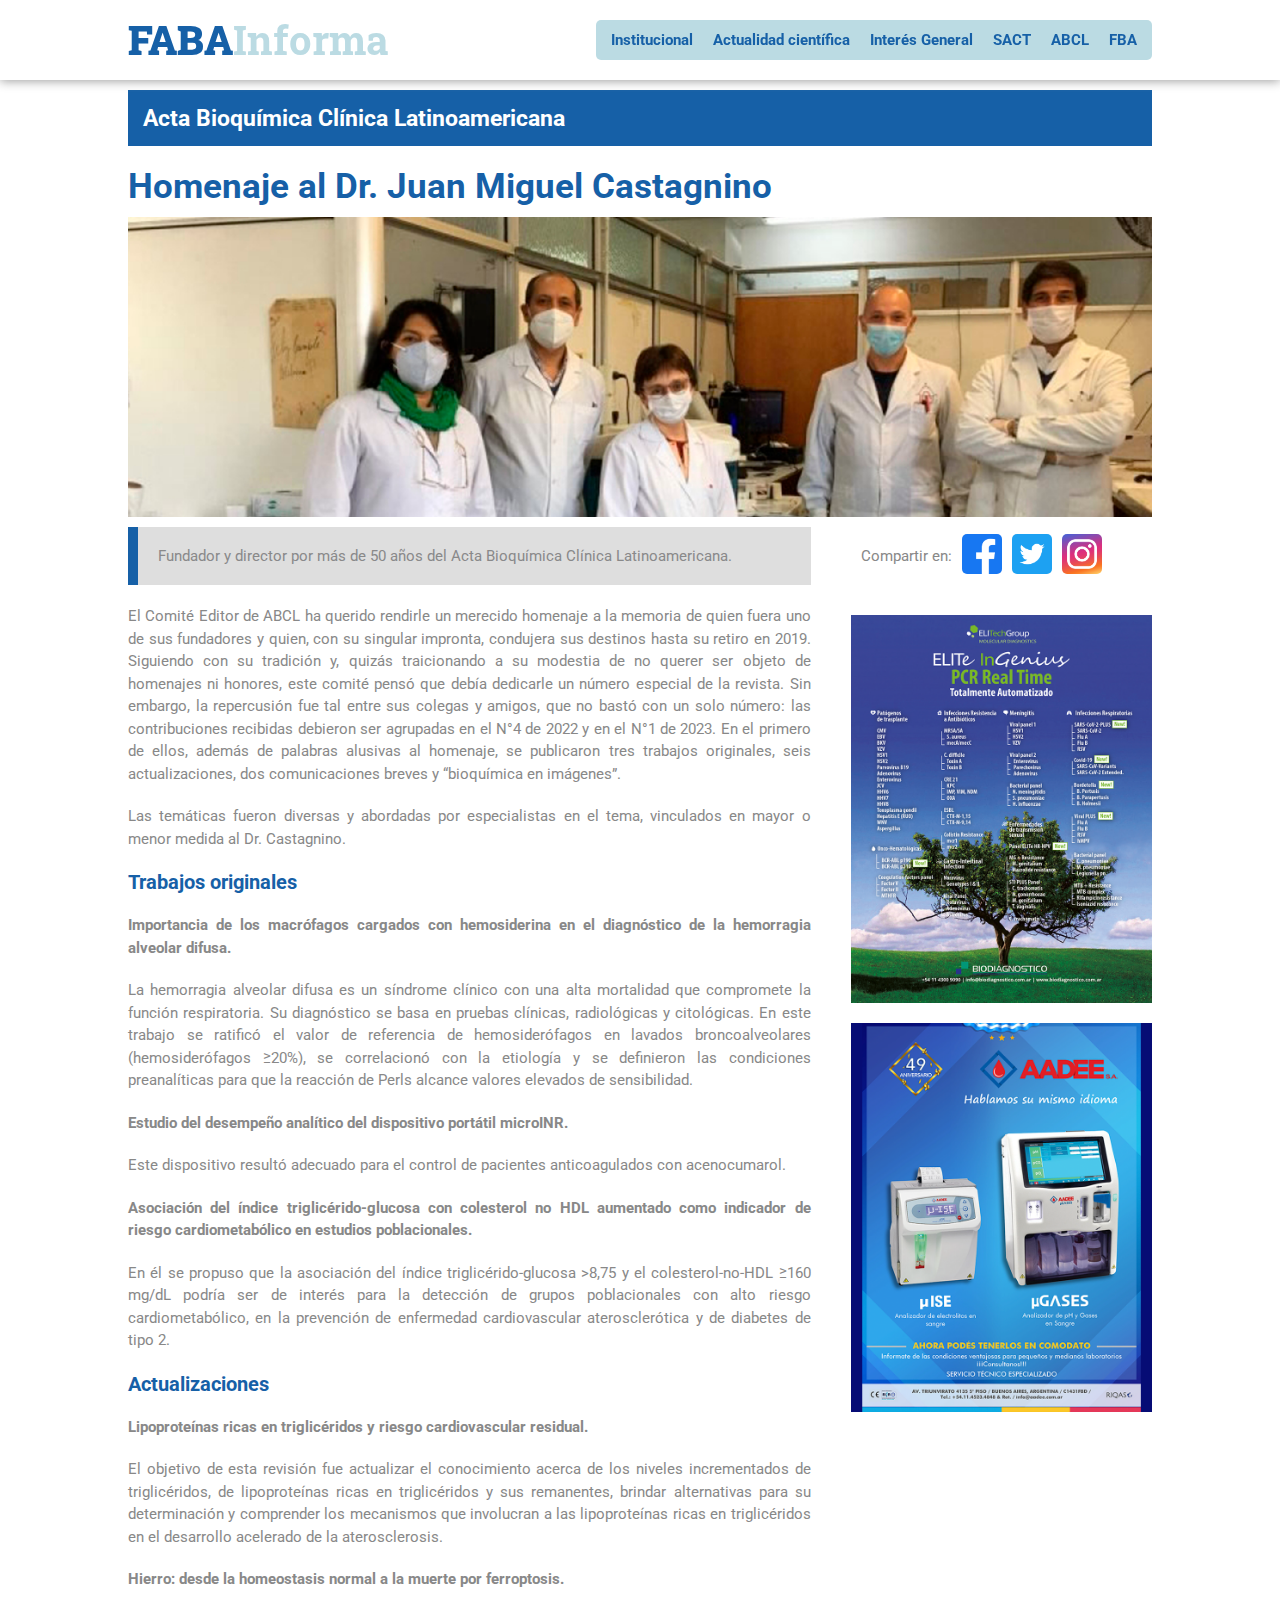
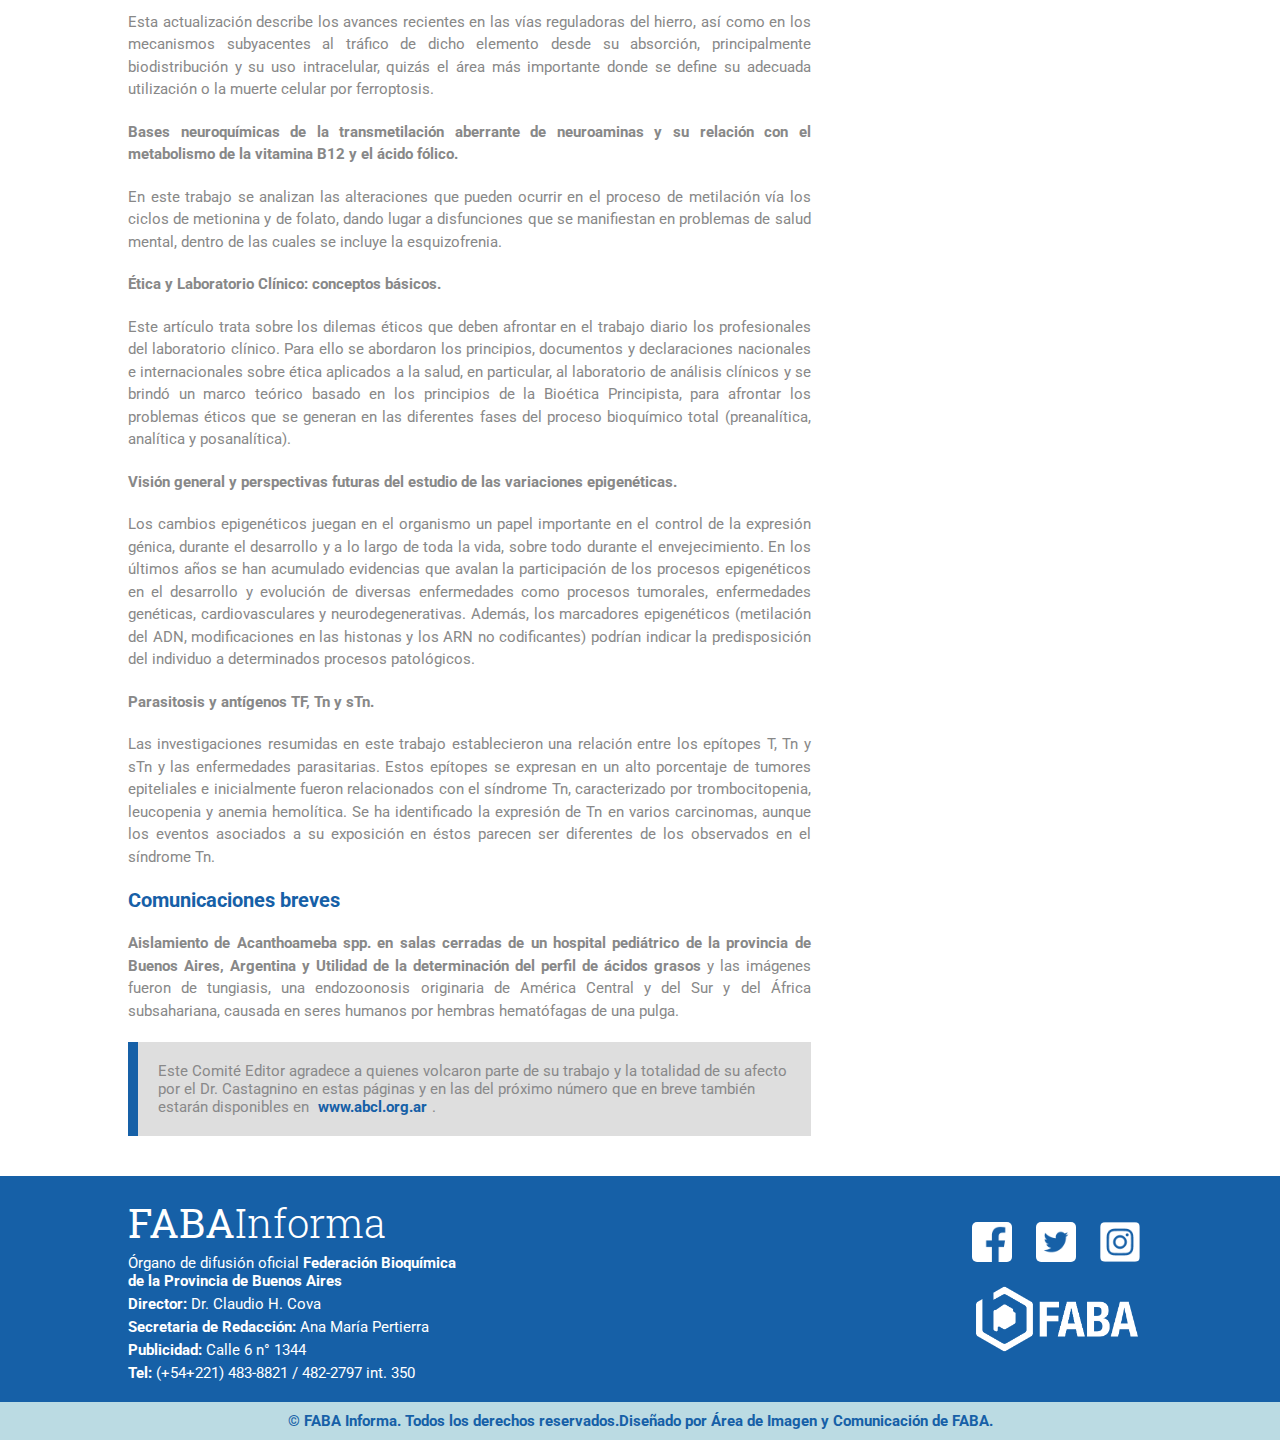
==== commit bc132462: "finalizacion de modificacion de estilos con sass y agregado de practicas de SEO" ====
--- a/pages/abcl.html
+++ b/pages/abcl.html
@@ -4,7 +4,8 @@
 <head>
     <meta charset="UTF-8">
     <meta http-equiv="X-UA-Compatible" content="IE=edge">
-    <meta name="viewport" content="width=1, initial-scale=1.0">
+    <meta name="viewport" content="width=device-width, initial-scale=1.0">
+    <meta name="description" content="Órgano de difusión oficial de la Federación Bioquímica de la Provincia de Buenos Aires">
     <link rel="icon" type="image/x-icon" href="../assets/images/favicon.ico" />
     <link rel="stylesheet" href="../css/style.css">
     <link rel="preconnect" href="https://fonts.googleapis.com">
@@ -15,7 +16,7 @@
         rel="stylesheet">
         <link rel="stylesheet" href="https://cdn.jsdelivr.net/npm/bootstrap-icons@1.10.3/font/bootstrap-icons.css">
         <link rel="stylesheet" href="https://cdn.jsdelivr.net/npm/bootstrap-icons@1.10.3/font/bootstrap-icons.css">
-    <title>FABA Informa</title>
+    <title>FABA Informa | ABCL</title>
 </head>
 
 <body>
@@ -170,8 +171,8 @@
 
 
         <aside>
-            <img src="../assets/images/publicidad1.png">
-            <img src="../assets/images/publicidad2.png">
+            <img src="../assets/images/publicidad1.png" alt="Publicidad Biogiagnostico">
+            <img src="../assets/images/publicidad2.png" alt="Publicidad AADEE">
         </aside>
         <footer>
             <div class="footer">
@@ -197,7 +198,7 @@
                     </div>
                     <div class="faba">
                         <a href="https://www.faba.org.ar/" target="_blank"><img src="../assets/images/faba.png"
-                                alt="faba"></a>
+                                alt="Federación Bioquímica de la Provincia de Buenos Aires"></a>
                     </div>
                 </div>
             </div>
--- a/css/style.css
+++ b/css/style.css
@@ -1,590 +1,466 @@
-@import url('https://fonts.googleapis.com/css2?family=Roboto+Slab:wght@100;200;300;400;500;600;700;800;900&family=Roboto:ital,wght@0,100;0,300;0,400;0,500;0,900;1,100;1,300;1,400;1,500;1,900&display=swap');
-
+@import url("https://fonts.googleapis.com/css2?family=Roboto+Slab:wght@100;200;300;400;500;600;700;800;900&family=Roboto:ital,wght@0,100;0,300;0,400;0,500;0,900;1,100;1,300;1,400;1,500;1,900&display=swap");
 * {
-    margin: 0px;
-    padding: 0px;
-    box-sizing: border-box;
-}
+  margin: 0;
+  padding: 0;
+  box-sizing: border-box; }
+
 html {
-    font-size: 62.5%;
-}
-body {
-    font-family: roboto;
-    font-weight: 400;
-    color: #888888;
-}
-section{
-    margin-top: 10px;
-    margin-bottom: 10px;
-}
-/* GRILLAS */
+  font-size: 62.5%;
+  font-family: roboto;
+  font-weight: 400;
+  color: #888; }
+
+section {
+  margin: 10px 0 10px 0; }
+
 .hero__inicio {
-    display: grid;
-    width: 100%;
-    grid-template-columns: 20% repeat(3, 1fr) 20%;
-    grid-template-rows: auto;
-    grid-template-areas:
-        "header header header header header"
-        ". clasificados clasificados clasificados ."
-        ". noticiasPrincipales noticiasPrincipales noticiasPrincipales ."
-        ". anunciantes anunciantes anunciantes ." 
-        ". tapaYHumor tapaYHumor tapaYHumor ."
-        ". main main aside ."
-        "footer footer footer footer footer"
-    ;
-}
+  width: 100%;
+  display: grid;
+  grid-template-columns: 20% repeat(3, 1fr) 20%;
+  grid-template-rows: auto;
+  grid-template-areas: "header header header header header" ". clasificados clasificados clasificados ." ". noticiasPrincipales noticiasPrincipales noticiasPrincipales ." ". anunciantes anunciantes anunciantes ." ". tapaYHumor tapaYHumor tapaYHumor ." ". main main aside ." "footer footer footer footer footer";
+  justify-content: initial;
+  align-items: initial; }
+
 .hero__seccion {
-    display: grid;
-    width: 100%;
-    grid-template-columns: 20% repeat(3, 1fr) 20%;
-    grid-template-rows: auto;
-    grid-template-areas:
-        "header header header header header"
-        ". seccion seccion seccion ."
-        ". noticiasPrincipales noticiasPrincipales noticiasPrincipales ."
-        ". main main aside ." 
-        "footer footer footer footer footer"
-    ;
-}
+  width: 100%;
+  display: grid;
+  grid-template-columns: 20% repeat(3, 1fr) 20%;
+  grid-template-rows: auto;
+  grid-template-areas: "header header header header header" ". seccion seccion seccion ." ". noticiasPrincipales noticiasPrincipales noticiasPrincipales ." ". main main aside ." "footer footer footer footer footer";
+  justify-content: initial;
+  align-items: initial; }
+
 .hero__noticia {
-    display: grid;
-    width: 100%;
-    grid-template-columns: 20% repeat(3, 1fr) 20%;
-    grid-template-rows: auto;
-    grid-template-areas:
-        "header header header header header"
-        ". seccion seccion seccion ."
-        ". titulo titulo titulo ."
-        ". imagen imagen imagen ." 
-        ". bajada bajada compartir ."
-        ". cuerpoNota cuerpoNota aside ."
-        "footer footer footer footer footer"
-    ;
-}
-/* FIN GRILLAS */
-
-/* HEADER MENU */
+  width: 100%;
+  display: grid;
+  grid-template-columns: 20% repeat(3, 1fr) 20%;
+  grid-template-rows: auto;
+  grid-template-areas: "header header header header header" ". seccion seccion seccion ." ". titulo titulo titulo ." ". imagen imagen imagen ." ". bajada bajada compartir ." ". cuerpoNota cuerpoNota aside ." "footer footer footer footer footer";
+  justify-content: initial;
+  align-items: initial; }
+
 header {
-    grid-area: header;
-    width: 100%;
-    height: 80px;
-    background-color: #fff;
-    box-shadow: 0px 1px 10px rgb(156, 156, 156);
-    display: flex;
-    align-items: center;
-    justify-content: space-between;
-    position: sticky;
-    top: 0px;
-    z-index: 99;
-    padding-left: 20%;
-    padding-right: 20%;
-}
-header h1 {
-    font-family: roboto slab;
+  grid-area: header;
+  height: 80px;
+  background-color: #fff;
+  box-shadow: 0px 1px 10px #9c9c9c;
+  /**/
+  display: flex;
+  flex-direction: initial;
+  justify-content: space-between;
+  align-items: center;
+  position: sticky;
+  /* */
+  top: 0px;
+  z-index: 99;
+  padding-left: 20%;
+  padding-right: 20%; }
+  header h1 {
+    font-family: roboto Slab;
     font-size: 4rem;
-    font-weight: 400;
     color: #BBDBE3;
-    line-height: 100%;
-}
-header h1 a {
-    text-decoration: none;
-    color: #BBDBE3;
-}
-header strong {
-    color: #1660A7;
-}
-nav {
+    line-height: 100%; }
+    header h1 a {
+      text-decoration: none;
+      color: #BBDBE3; }
+      header h1 a strong {
+        color: #1660A7; }
+  header nav {
     height: 40px;
+    /**/
     display: flex;
     flex-direction: row;
     justify-content: flex-end;
-    font-family: roboto;
-    font-size: 1.5rem;
-}
-nav ul a {
-    text-decoration: none;
-    padding: 5px;
-    color: #1660A7;
-}
-nav ul {
+    align-items: initial;
+    /**/
+    font-size: 1.5rem; }
+  header ul {
+    /* */
     display: flex;
     flex-direction: row;
     justify-content: center;
     align-items: center;
+    /**/
     list-style: none;
     font-weight: 700;
     background-color: #BBDBE3;
     padding: 5px;
-    border-radius: 5px;
-}
-nav li {
-    padding: 5px;
-}
-nav ul a:hover {
-    background-color: #1660A7;
-    color: #fff;
-    padding: 5px;
-    border-radius: 5px;
-}
-.abrir-menu,
-.cerrar-menu {
-    display: none;
-}
-/* FIN HEADER MENU */
-
-/* CLASIFICADOS */
+    border-radius: 5px; }
+    header ul li {
+      padding: 5px; }
+      header ul li a {
+        text-decoration: none;
+        padding: 5px;
+        color: #1660A7; }
+        header ul li a:hover {
+          background-color: #1660A7;
+          color: #fff;
+          padding: 5px;
+          border-radius: 5px; }
+
+.abrir-menu, .cerrar-menu {
+  display: none; }
+
 .clasificados {
-    grid-area: clasificados;
-    background-color: #BBDBE3;
-    color: #1660A7;
-    font-size: 1.2rem;
-    display: flex;
-    flex-direction: column;
-    justify-content: center;
-}
-.listadoClasificados {
+  grid-area: clasificados;
+  background-color: #BBDBE3;
+  color: #1660A7;
+  font-size: 1.2rem;
+  display: flex;
+  flex-direction: column;
+  justify-content: center;
+  align-items: initial; }
+  .clasificados .listadoClasificados {
     display: flex;
     flex-direction: row;
     justify-content: space-between;
-}
-.clasificados p {
-    padding: 5px;
-}
-.boton-clasificados {    
+    align-items: initial; }
+  .clasificados p {
+    padding: 5px; }
+  .clasificados .boton-clasificados {
     color: #1660A7;
     background-color: #BBDBE3;
     padding: 5px;
-    text-decoration: none;    
-    border-left: 5px solid #FFF;
-}
-.boton-clasificados:hover {    
-    color: #BBDBE3;
-    background-color: #1660A7;
-}
-/* FIN CLASIFICADOS */
-
-/* NOTICIAS PRINCIPALES */
+    text-decoration: none;
+    border-left: 5px solid #FFF; }
+    .clasificados .boton-clasificados:hover {
+      color: #BBDBE3;
+      background-color: #1660A7; }
+
 .ContenedorNoticias {
-    grid-area: noticiasPrincipales;
-    display: grid;
-    gap: 10px;
-    grid-template-columns: 50% 49%;
-    grid-template-rows: 250px 250px;
-    grid-template-areas:
-    "nota1 nota2"
-    "nota1 nota3"
-    ;
-}
-.nota1 {
+  grid-area: noticiasPrincipales;
+  display: grid;
+  gap: 10px;
+  grid-template-columns: 50% 49%;
+  grid-template-rows: 250px 250px;
+  grid-template-areas: "nota1 nota2"+ "nota1 nota3"; }
+  .ContenedorNoticias .nota1, .ContenedorNoticias .nota2, .ContenedorNoticias .nota3 {
     grid-area: nota1;
-    position: relative;
-}
-.nota1 img {
-    object-fit: cover;
-    width: 100%;
-    height: 100%;
-}
-.nota2 {
-    grid-area: nota2;
-    position: relative;
-}
-.nota2 img {
-    object-fit: cover;
-    width: 100%;
-    height: 100%;
-}
-.nota3 {
-    grid-area: nota3;
-    position: relative;
-}
-.nota3 img {
-    width: 100%;
-    object-fit: cover;
-    width: 100%;
-    height: 100%;
-}
-.titulo {    
+    position: relative; }
+    .ContenedorNoticias .nota1 img, .ContenedorNoticias .nota2 img, .ContenedorNoticias .nota3 img {
+      object-fit: cover;
+      width: 100%;
+      height: 100%; }
+    .ContenedorNoticias .nota1:hover .titulo, .ContenedorNoticias .nota2:hover .titulo, .ContenedorNoticias .nota3:hover .titulo {
+      padding-top: 60px;
+      padding-bottom: 60px;
+      background-color: #1660A7; }
+  .ContenedorNoticias .nota2 {
+    grid-area: nota2; }
+  .ContenedorNoticias .nota3 {
+    grid-area: nota3; }
+  .ContenedorNoticias .titulo {
     width: 100%;
     position: absolute;
     bottom: 0;
     left: 0;
-    background-color: #1661a7af;
+    background-color: #1660A7;
     color: #fff;
     font-size: 3rem;
     padding: 20px;
     text-align: center;
-    transition: padding 0.5s ease-in-out, background-color 0.5s ease-in-out;
-}
-.nota1:hover, .nota2:hover, .nota3:hover{
-    .titulo{
-        padding-top: 60px;
-        padding-bottom: 60px;
-        background-color: #1661a7;
-    }
-}
-/* FIN NOTICIAS PRINCIPALES */
-
-/* ANUNCIANTES */
+    transition: padding 0.5s ease-in-out, background-color 0.5s ease-in-out; }
+
 .anunciantes {
-    grid-area: anunciantes;
-    display: flex;
-    flex-direction: row;
-    justify-content: space-between;
-    align-items: center;
-    width: 100%;
-    margin-top: 20px;
-    margin-bottom: 20px;
-}
-.LogoAnunciantes {
-    max-width: 20%;
-}
-/* FIN ANUNCIANTES */
-
-/* TAPA HUMOR Y EDICIONES ANTERIORES */ 
+  grid-area: anunciantes;
+  /**/
+  display: flex;
+  flex-direction: row;
+  justify-content: space-between;
+  align-items: center;
+  /**/
+  width: 100%;
+  margin-top: 20px;
+  margin-bottom: 20px; }
+  .anunciantes LogoAnunciantes {
+    max-width: 20%; }
+
 .tapaYHumor {
-    grid-area: tapaYHumor;
-    display: flex;
-    justify-content: space-between;
-    width: 100%;
-    gap: 10px;
-}
-.tapa {
+  grid-area: tapaYHumor;
+  /**/
+  display: flex;
+  flex-direction: initial;
+  justify-content: space-between;
+  align-items: initial;
+  /**/
+  width: 100%;
+  gap: 10px; }
+  .tapaYHumor .tapa {
     width: 25%;
     position: relative;
-    height: 300px;
-}
-.tapa img {
-    height: 100%;
-    width: 100%;
-    object-fit: cover;
-}
-.tituloSeccion {    
-    position: absolute;
-    bottom: 0;
-    left: 0;
-    width: 100%;
-    background-color: #1661a7af;
-    color: #fff;
-    font-size: 3rem;
-    padding: 20px;
-    margin: 0;
-    text-align: center;
-    transition: padding 0.5s ease-in-out, background-color 0.5s ease-in-out;
-}
-.tapa:hover{
-    .tituloSeccion{
-        padding-top: 60px;
-        padding-bottom: 60px;
-        background-color: #1661a7;
-    }
-}
-/* FIN TAPA HUMOR Y EDICIONES ANTERIORES */ 
-
-/* NOTICIAS SECUNDARIAS */ 
+    height: 300px; }
+    .tapaYHumor .tapa img {
+      height: 100%;
+      width: 100%;
+      object-fit: cover; }
+    .tapaYHumor .tapa:hover .tituloSeccion {
+      padding-top: 60px;
+      padding-bottom: 60px;
+      background-color: #1660A7; }
+    .tapaYHumor .tapa .tituloSeccion {
+      position: absolute;
+      bottom: 0;
+      left: 0;
+      width: 100%;
+      background-color: #1660A7;
+      color: #fff;
+      font-size: 3rem;
+      padding: 20px;
+      margin: 0;
+      text-align: center;
+      transition: padding 0.5s ease-in-out, background-color 0.5s ease-in-out; }
+
 main {
-    grid-area: main;
-    margin-top: 20px;
-}
-.noticiasSecundarias {
-    display: flex;
-    flex-direction: row;
-    justify-content: space-between;
-}
-.listaNoticiasSecundarias{
+  grid-area: main;
+  margin-top: 20px; }
+  main .listaNoticiasSecundarias {
+    /**/
     display: flex;
     flex-direction: column;
-}
-.listaNoticiasSecundarias h2{
-    color: #1660A7;
-    padding-bottom: 20px;
-    font-size: 3rem;
-}
-article{
-    border-top: 1px solid #BBDBE3;
-    padding-top: 20px;
-    padding-bottom: 20px;
-    display: flex;
+    justify-content: initial;
+    align-items: initial;
+    /**/ }
+    main .listaNoticiasSecundarias h2 {
+      color: #1660A7;
+      padding-bottom: 20px;
+      font-size: 3rem; }
+    main .listaNoticiasSecundarias article {
+      border-top: 1px solid #BBDBE3;
+      padding-top: 20px;
+      padding-bottom: 20px;
+      display: flex;
+      font-size: 1.5rem; }
+      main .listaNoticiasSecundarias article img {
+        width: 100%;
+        height: 100%;
+        padding-right: 20px;
+        object-fit: cover; }
+      main .listaNoticiasSecundarias article h3 {
+        color: #1660A7;
+        padding-bottom: 20px; }
+      main .listaNoticiasSecundarias article p {
+        padding-bottom: 20px; }
+      main .listaNoticiasSecundarias article .datos-nota {
+        display: flex;
+        flex-direction: column;
+        justify-content: space-between;
+        align-items: initial;
+        gap: 10px; }
+      main .listaNoticiasSecundarias article .boton-nota {
+        color: #1660A7;
+        background-color: #BBDBE3;
+        padding: 5px;
+        text-decoration: none;
+        border: 1px solid #1660A7; }
+        main .listaNoticiasSecundarias article .boton-nota:hover {
+          color: #BBDBE3;
+          background-color: #1660A7; }
+
+aside {
+  grid-area: aside;
+  display: flex;
+  flex-direction: column;
+  justify-content: initial;
+  align-items: end;
+  margin-left: 40px;
+  margin-top: 20px; }
+  aside img {
+    width: 100%;
+    margin-bottom: 20px; }
+
+.nombreSeccion {
+  grid-area: seccion;
+  background-color: #1660A7;
+  color: #fff;
+  font-size: 1.5rem;
+  padding: 15px; }
+
+.tituloNota {
+  grid-area: titulo; }
+  .tituloNota span {
     font-size: 1.5rem;
-}
-.datos-nota {
-    display: flex;
-    flex-direction: column;
-    justify-content: space-between;
-    gap: 10px;
-}
-article img {
-    width: 100%;
-    height: 100%;
-    padding-right: 20px;
-    object-fit: cover;
-}
-article h3 {
-    color: #1660A7;
-    padding-bottom: 20px;
-}
-article p {
-    padding-bottom: 20px;
-}
-.boton-nota{
-    color: #1660A7;
-    background-color: #BBDBE3;
-    padding: 5px;
-    text-decoration: none;    
-    border: 1px solid #1660A7;
-}
-.boton-nota:hover {    
-    color: #BBDBE3;
-    background-color: #1660A7;
-}
-/* FIN NOTICIAS SECUNDARIAS */ 
-
-/* PUBLICIDAD */
-aside {
-    grid-area: aside;
-    display: flex;
-    flex-direction: column;
-    align-items: end;
-    margin-left: 40px;
-    margin-top: 20px;
-}
-aside img {
-    width: 100%;
-    margin-bottom: 20px;
-}
-/* FIN PUBLICIDAD */
-
-/* ESTILOS NOTICIA */
-.nombreSeccion{
-    grid-area: seccion;
-    background-color: #1660A7;
-    color: #fff;
-    font-size: 1.5rem;
-    padding: 15px;   
-}
-.tituloNota {
-    grid-area: titulo;
-}
-.tituloNota span {
-    font-size: 1.5rem;
-    color: #9E9EA1;
-}
-.tituloNota h2 {
-    color: #1660A7;
-    font-size: 3.5rem;
-}
+    color: #9E9EA1; }
+  .tituloNota h2 {
+    color: #1660A7;
+    font-size: 3.5rem; }
+
 .imgPortada {
-    grid-area: imagen;
-    width: 100%;
-    height: 300px;
-    object-fit: cover;
-}
+  grid-area: imagen;
+  width: 100%;
+  height: 300px;
+  object-fit: cover; }
+
 .bajada {
-    grid-area: bajada;
-    font-size: 1.5rem;
-    background-color: #DEDEDE;
-    border-left: 10px solid #1660A7;
-    color: #89898a;
-    padding: 20px;
-}
+  grid-area: bajada;
+  font-size: 1.5rem;
+  background-color: #DEDEDE;
+  border-left: 10px solid #1660A7;
+  color: #89898a;
+  padding: 20px; }
+
 blockquote {
-    grid-area: bajada;
-    font-size: 1.5rem;
-    background-color: #DEDEDE;
-    border-left: 10px solid #1660A7;
-    color: #89898a;
-    padding: 20px;
-}
+  grid-area: bajada;
+  font-size: 1.5rem;
+  background-color: #DEDEDE;
+  border-left: 10px solid #1660A7;
+  color: #89898a;
+  padding: 20px; }
+
 .compartir {
-    grid-area: compartir;
-    font-size: 1.5rem;
-    display: flex;
-    justify-content: center;
-    align-items: center;
-    margin: 5px;
-}
-.compartir img {
+  grid-area: compartir;
+  font-size: 1.5rem;
+  display: flex;
+  flex-direction: initial;
+  justify-content: center;
+  align-items: center;
+  margin: 5px; }
+  .compartir img {
     width: 40px;
     border-radius: 5px;
     padding: 0px;
-    margin-left: 10px;
-}
+    margin-left: 10px; }
+
 .cuerpoNota {
-    grid-area: cuerpoNota;
-    margin-bottom: 40px;
-}
-.cuerpoNota p {
+  grid-area: cuerpoNota;
+  margin-bottom: 40px; }
+  .cuerpoNota p {
     text-align: justify;
     font-size: 1.5rem;
     margin-bottom: 20px;
-    line-height: 150%;
-}
-.cuerpoNota h4 {
+    line-height: 150%; }
+  .cuerpoNota h4 {
     color: #1660A7;
     font-size: 2rem;
     margin-top: 20px;
-    margin-bottom: 20px;
-}
-.cuerpoNota li {
+    margin-bottom: 20px; }
+  .cuerpoNota li {
     font-size: 1.5rem;
     text-align: justify;
-    margin-bottom: 10px;
-}
-.cuerpoNota a {
+    margin-bottom: 10px; }
+  .cuerpoNota a {
     text-decoration: none;
     color: #1660A7;
     font-weight: bold;
-    padding: 5px;
-
-}
-.cuerpoNota a:hover {
-    background-color: #1660A7;
-    color: #fff;
-    padding: 5px;
-border-radius: 5px;
-}
-.imgCuerpoNota {
+    padding: 5px; }
+    .cuerpoNota a:hover {
+      background-color: #1660A7;
+      color: #fff;
+      padding: 5px;
+      border-radius: 5px; }
+  .cuerpoNota .imgCuerpoNota {
     width: 100%;
     margin-top: 20px;
-    margin-bottom: 20px;
-}
-/* FIN ESTILOS NOTICIA */
-
-/* FOOTEER */
+    margin-bottom: 20px; }
+
 footer {
-    grid-area: footer;
-    width: 100%;
-    background-color: #1660A7;
-    font-family: roboto;
-    color: #fff;
-    display: flex;
-    justify-content: center;
-    flex-direction: column;
-    align-items: center;
-}
-.footer {
-    width: 80%;
-    display: flex;
-    justify-content: space-between;
-    align-items: center;
-    padding-top: 20px;
-    font-size: 1.5rem;
-    padding-bottom: 20px;
-    padding-left: 10%;
-    padding-right: 10%;
-}
-footer h1 {
-    font-family: roboto slab;
-    font-weight: 300;
-    font-size: 4rem;
-}
-footer img {
-    border-radius: 5px;
-    width: 40px;
-    margin: 10px;
-}
-footer p {
-    font-weight: 400;
-    padding-top: 5px;
-}
-.faba img {
-    width: 170px;
-    margin: 10px;
-}
-.creador {
+  grid-area: footer;
+  width: 100%;
+  background-color: #1660A7;
+  font-family: roboto;
+  color: #fff;
+  display: flex;
+  flex-direction: column;
+  justify-content: center;
+  align-items: center; }
+  footer .creador {
     font-size: 1.5rem;
     width: 100%;
     text-align: center;
     background-color: #BBDBE3;
     color: #1660A7;
-    padding: 10px;
-}
-footer a {
+    padding: 10px; }
+  footer a {
     text-decoration: none;
-    color: #fff;
-}
-/* FIN FOOTEER */
-
-/* MEDIAS QUERIES */
-@media (max-width: 1440px) {    
-.hero__inicio {
+    color: #fff; }
+
+.footer {
+  width: 80%;
+  display: flex;
+  flex-direction: initial;
+  justify-content: space-between;
+  align-items: center;
+  padding-top: 20px;
+  font-size: 1.5rem;
+  padding-bottom: 20px;
+  padding-left: 10%;
+  padding-right: 10%; }
+  .footer h1 {
+    font-family: roboto slab;
+    font-weight: 300;
+    font-size: 4rem; }
+  .footer img {
+    border-radius: 5px;
+    width: 40px;
+    margin: 10px; }
+  .footer p {
+    font-weight: 400;
+    padding-top: 5px; }
+  .footer .faba img {
+    width: 170px;
+    margin: 10px; }
+
+@media (max-width: 1440px) {
+  .hero__inicio {
+    display: grid;
     grid-template-columns: 10% repeat(3, 1fr) 10%;
     grid-template-rows: auto;
-    grid-template-areas:
-        "header header header header header"
-        ". clasificados clasificados clasificados ."
-        ". noticiasPrincipales noticiasPrincipales noticiasPrincipales ."
-        ". anunciantes anunciantes anunciantes ." 
-        ". tapaYHumor tapaYHumor tapaYHumor ."
-        ". main main aside ."
-        "footer footer footer footer footer"
-        ;
-}
-.hero__seccion {
+    grid-template-areas: "header header header header header" ". clasificados clasificados clasificados ." ". noticiasPrincipales noticiasPrincipales noticiasPrincipales ." ". anunciantes anunciantes anunciantes ." ". tapaYHumor tapaYHumor tapaYHumor ." ". main main aside ." "footer footer footer footer footer";
+    justify-content: initial;
+    align-items: initial; }
+  .hero__seccion {
+    display: grid;
     grid-template-columns: 10% repeat(3, 1fr) 10%;
     grid-template-rows: auto;
-    grid-template-areas:
-        "header header header header header"
-        ". seccion seccion seccion ."
-        ". noticiasPrincipales noticiasPrincipales noticiasPrincipales ."
-        ". main main aside ." 
-        "footer footer footer footer footer"
-        ;
-}
-.hero__noticia {
+    grid-template-areas: "header header header header header" ". seccion seccion seccion ." ". noticiasPrincipales noticiasPrincipales noticiasPrincipales ." ". main main aside ." "footer footer footer footer footer";
+    justify-content: initial;
+    align-items: initial; }
+  .hero__noticia {
+    display: grid;
     grid-template-columns: 10% repeat(3, 1fr) 10%;
     grid-template-rows: auto;
-    grid-template-areas:
-        "header header header header header"
-        ". seccion seccion seccion ."
-        ". titulo titulo titulo ."
-        ". imagen imagen imagen ." 
-        ". bajada bajada compartir ."
-        ". cuerpoNota cuerpoNota aside ."
-        "footer footer footer footer footer"
-        ;
-}
-header{
+    grid-template-areas: "header header header header header" ". seccion seccion seccion ." ". titulo titulo titulo ." ". imagen imagen imagen ." ". bajada bajada compartir ." ". cuerpoNota cuerpoNota aside ." "footer footer footer footer footer";
+    justify-content: initial;
+    align-items: initial; }
+  header {
     padding-right: 10%;
-    padding-left: 10%;
-}
-aside {
-    flex-direction: column;
-}
-aside img {
-    width: 100%;
-}
-.footer {
-    width: 100%;
-}
-}
-
-@media (max-width: 1024px){
-.abrir-menu,
-.cerrar-menu {
+    padding-left: 10%; }
+  aside {
+    flex-direction: column; }
+  aside img {
+    width: 100%; }
+  .footer {
+    width: 100%; } }
+
+@media (max-width: 1024px) {
+  .abrir-menu, .cerrar-menu {
     display: block;
     border: 0;
     font-size: 1.25rem;
     background-color: transparent;
     cursor: pointer;
-}
-.abrir-menu {
     background-color: #BBDBE3;
     color: #1660A7;
     padding: 5px;
     font-size: 35px;
     border-radius: 10px;
-    font-weight: bolder;
-}
-.cerrar-menu {
-    color: #1660A7;
-    font-size: 40px;
-}
-.nav {
+    font-weight: bolder; }
+  .cerrar-menu {
+    display: block;
+    border: 0;
+    font-size: 1.25rem;
+    background-color: transparent;
+    cursor: pointer;
+    color: #1660A7;
+    font-size: 40px; }
+  .nav {
     width: auto;
     opacity: 0;
     visibility: hidden;
     display: flex;
     flex-direction: column;
+    justify-content: end;
     align-items: end;
     gap: 1rem;
     position: absolute;
@@ -593,230 +469,151 @@
     bottom: 0;
     top: 245px;
     color: #1660A7;
-    font-size: 20px;
-}
-.nav.visible {
+    font-size: 20px; }
+  .nav.visible {
     opacity: 1;
-    visibility: visible;
-}
-.nav-list {
+    visibility: visible; }
+  .nav-list {
     flex-direction: column;
-    align-items: end;
-}
-.nav-list li a {
-    color: #1660A7;
-}
-.hero__inicio {
-    grid-template-columns:10% 1fr 10%;
-    grid-template-rows: auto;
-    grid-template-areas:
-        "header header header"
-        ". clasificados ."
-        ". noticiasPrincipales ."
-        ". anunciantes ."
-        ". tapaYHumor ."
-        ". main ."
-        ". aside ."
-        "footer footer footer"
-        ;        
-}
-.hero__seccion {
+    align-items: end; }
+    .nav-list li a {
+      color: #1660A7; }
+  .hero__inicio {
+    display: grid;
     grid-template-columns: 10% 1fr 10%;
     grid-template-rows: auto;
-    grid-template-areas:
-        "header header header"
-        ". seccion ."
-        ". noticiasPrincipales ."
-        ". main ."
-        ". aside ." 
-        "footer footer footer"
-        ;
-}    
-.hero__noticia {
+    grid-template-areas: "header header header" ". clasificados ." ". noticiasPrincipales ." ". anunciantes ." ". tapaYHumor ." ". main ." ". aside ." "footer footer footer";
+    justify-content: initial;
+    align-items: initial; }
+  .hero__seccion {
+    display: grid;
     grid-template-columns: 10% 1fr 10%;
     grid-template-rows: auto;
-    grid-template-areas:
-        "header header header"
-        ". seccion ."
-        ". titulo ."
-        ". imagen ." 
-        ". compartir ."
-        ". bajada ."
-        ". cuerpoNota ."
-        ". aside ."
-        "footer footer footer"
-        ;
-}
-.tituloSeccion{
-    font-size: 2rem;
-}
-aside {
+    grid-template-areas: "header header header" ". seccion ." ". noticiasPrincipales ." ". main ." ". aside ." "footer footer footer";
+    justify-content: initial;
+    align-items: initial; }
+  .hero__noticia {
+    display: grid;
+    grid-template-columns: 10% 1fr 10%;
+    grid-template-rows: auto;
+    grid-template-areas: "header header header" ". seccion ." ". titulo ." ". imagen ." ". compartir ." ". bajada ." ". cuerpoNota ." ". aside ." "footer footer footer";
+    justify-content: initial;
+    align-items: initial; }
+  .tituloSeccion {
+    font-size: 2rem !important; }
+  aside {
     flex-direction: row;
     justify-content: space-between;
-    margin-left: 0px;
-}
-aside img {
-    width: 49%;
-}
-}
-
-@media (max-width: 768px){
-header{
+    margin-left: 0px; }
+  aside img {
+    width: 49%; } }
+
+@media (max-width: 768px) {
+  header {
     padding-right: 5%;
+    padding-left: 5%; }
+    header .nav {
+      right: 5%; }
+  .titulo {
+    font-size: 2rem; }
+  .anunciantes {
+    display: none; }
+  .hero__inicio {
+    display: grid;
+    grid-template-columns: 5% 1fr 5%;
+    grid-template-rows: auto;
+    grid-template-areas: "header header header" ". clasificados ." ". noticiasPrincipales ." ". tapaYHumor ." ". main ." ". aside ." "footer footer footer";
+    justify-content: initial;
+    align-items: initial; }
+  .hero__seccion {
+    display: grid;
+    grid-template-columns: 5% 1fr 5%;
+    grid-template-rows: auto;
+    grid-template-areas: "header header header" ". seccion ." ". noticiasPrincipales ." ". main ." ". aside ." "footer footer footer";
+    justify-content: initial;
+    align-items: initial; }
+  .hero__noticia {
+    display: grid;
+    grid-template-columns: 5% 1fr 5%;
+    grid-template-rows: auto;
+    grid-template-areas: "header header header" ". seccion ." ". titulo ." ". imagen ." ". compartir ." ". bajada ." ". cuerpoNota ." ". aside ." "footer footer footer";
+    justify-content: initial;
+    align-items: initial; }
+  .ContenedorNoticias {
+    gap: 10px;
+    display: grid;
+    grid-template-columns: 50% 49%;
+    grid-template-rows: repeat(2, 250);
+    grid-template-areas: "nota1 nota1" "nota2 nota3";
+    justify-content: initial;
+    align-items: initial; }
+  .tapaYHumor {
+    flex-wrap: wrap; }
+    .tapaYHumor .tapa {
+      width: 48%; }
+  .footer {
     padding-left: 5%;
-}
-.nav {
-    right: 5%;
-}
-.titulo{
-    font-size: 2rem;
-}
-.anunciantes {
-    display: none;
-}
-.hero__inicio {
-    grid-template-columns:5% 1fr 5%;
-    grid-template-rows: auto;
-    grid-template-areas:
-    "header header header"
-    ". clasificados ."
-    ". noticiasPrincipales ."
-    ". tapaYHumor ."
-    ". main ."
-    ". aside ."
-    "footer footer footer"
-    ;
-}    
-.hero__seccion {
-    grid-template-columns: 5% 1fr 5%;
-    grid-template-rows: auto;
-    grid-template-areas:
-    "header header header"
-    ". seccion ."
-    ". noticiasPrincipales ."
-    ". main ."
-    ". aside ." 
-    "footer footer footer"
-    ;
-}
-.hero__noticia {
-    grid-template-columns: 5% 1fr 5%;
-    grid-template-rows: auto;
-    grid-template-areas:
-    "header header header"
-    ". seccion ."
-    ". titulo ."
-    ". imagen ." 
-    ". compartir ."
-    ". bajada ."
-    ". cuerpoNota ."
-    ". aside ."
-    "footer footer footer"
-    ;
-}  
-.ContenedorNoticias {
-    gap: 10px;
-    grid-template-columns: 50% 49%;
-    grid-template-rows: 250px 250px;
-    grid-template-areas:
-    "nota1 nota1"
-    "nota2 nota3"
-    ;
-}
-.tapaYHumor {
-    flex-wrap: wrap;
-}
-.tapa {
-    width: 48%;
-}
-.footer {
-    padding-left: 5%;
-    padding-right: 5%;
-    }
-}
-
-@media (max-width: 570px){     
-article h3 {
+    padding-right: 5%; } }
+
+@media (max-width: 570px) {
+  article h3 {
     text-align: center;
     font-size: 2.5rem;
-    padding-top: 20px;
-}
-.footer{
+    padding-top: 20px; }
+  .footer {
     flex-direction: column;
-    align-items: center;
-}
-.informacion {
-    text-align: center;
-}
-.informacion p {
-    padding-bottom: 5px;
-}
-.contactos {
-    display: flex;
-    flex-direction: column;
-    justify-content: space-between;
-    align-items: center;
-}
-.redesSociales {
-    display: flex;
-    flex-direction: row;
-    justify-content: space-between;
-    align-items: center;
-}
-article{
-    flex-direction: column;
-}
-article p {
-    display: none;
-}
-article img {
-    width: 100%;
-    height: 100%;
-    padding-right: 0px;
-}
-aside {
-    display: none;
-}
-}
-
-@media (max-width: 425px){    
-header h1 {
-    font-size: 3rem;
-}
-.hero__inicio {
-    grid-template-columns:5% 1fr 5%;
-    grid-template-rows: auto;
-    grid-template-areas:
-    "header header header"
-    ". clasificados ."
-    ". noticiasPrincipales ."
-    ". tapaYHumor ."
-    ". main ."
-    "footer footer footer"
-    ;  
-}
-.hero__seccion {
+    align-items: center; }
+    .footer .informacion {
+      text-align: center; }
+      .footer .informacion p {
+        padding-bottom: 5px; }
+    .footer .contactos {
+      display: flex;
+      flex-direction: column;
+      justify-content: space-between;
+      align-items: center; }
+    .footer .redesSociales {
+      display: flex;
+      flex-direction: row;
+      justify-content: space-between;
+      align-items: center; }
+  article {
+    flex-direction: column; }
+    article p {
+      display: none; }
+    article img {
+      width: 100%;
+      height: 100%;
+      padding-right: 0px !important; }
+  aside {
+    display: none; } }
+
+@media (max-width: 425px) {
+  header h1 {
+    font-size: 3rem; }
+  .hero__inicio {
+    display: grid;
     grid-template-columns: 5% 1fr 5%;
     grid-template-rows: auto;
-    grid-template-areas:
-    "header header header"
-    ". seccion ."
-    ". noticiasPrincipales ."
-    ". main ."
-    "footer footer footer"
-    ;
-}
-.ContenedorNoticias {
+    grid-template-areas: "header header header" ". clasificados ." ". noticiasPrincipales ." ". tapaYHumor ." ". main ." "footer footer footer";
+    justify-content: initial;
+    align-items: initial; }
+  .hero__seccion {
+    display: grid;
+    grid-template-columns: 5% 1fr 5%;
+    grid-template-rows: auto;
+    grid-template-areas: "header header header" ". seccion ." ". noticiasPrincipales ." ". main ." "footer footer footer";
+    justify-content: initial;
+    align-items: initial; }
+  .ContenedorNoticias {
     gap: 10px;
+    display: grid;
     grid-template-columns: 100%;
     grid-template-rows: repeat(3, 250px);
-    grid-template-areas:
-    "nota1"
-    "nota2"
-    "nota3"
-    ;
-}
-.tapa {
-    width: 100%;
-}
-}+    grid-template-areas: "nota1" "nota2" "nota3";
+    justify-content: initial;
+    align-items: initial; }
+  .tapa {
+    width: 100% !important; } }
+
+/* UNIVERSALES TERMINA */
